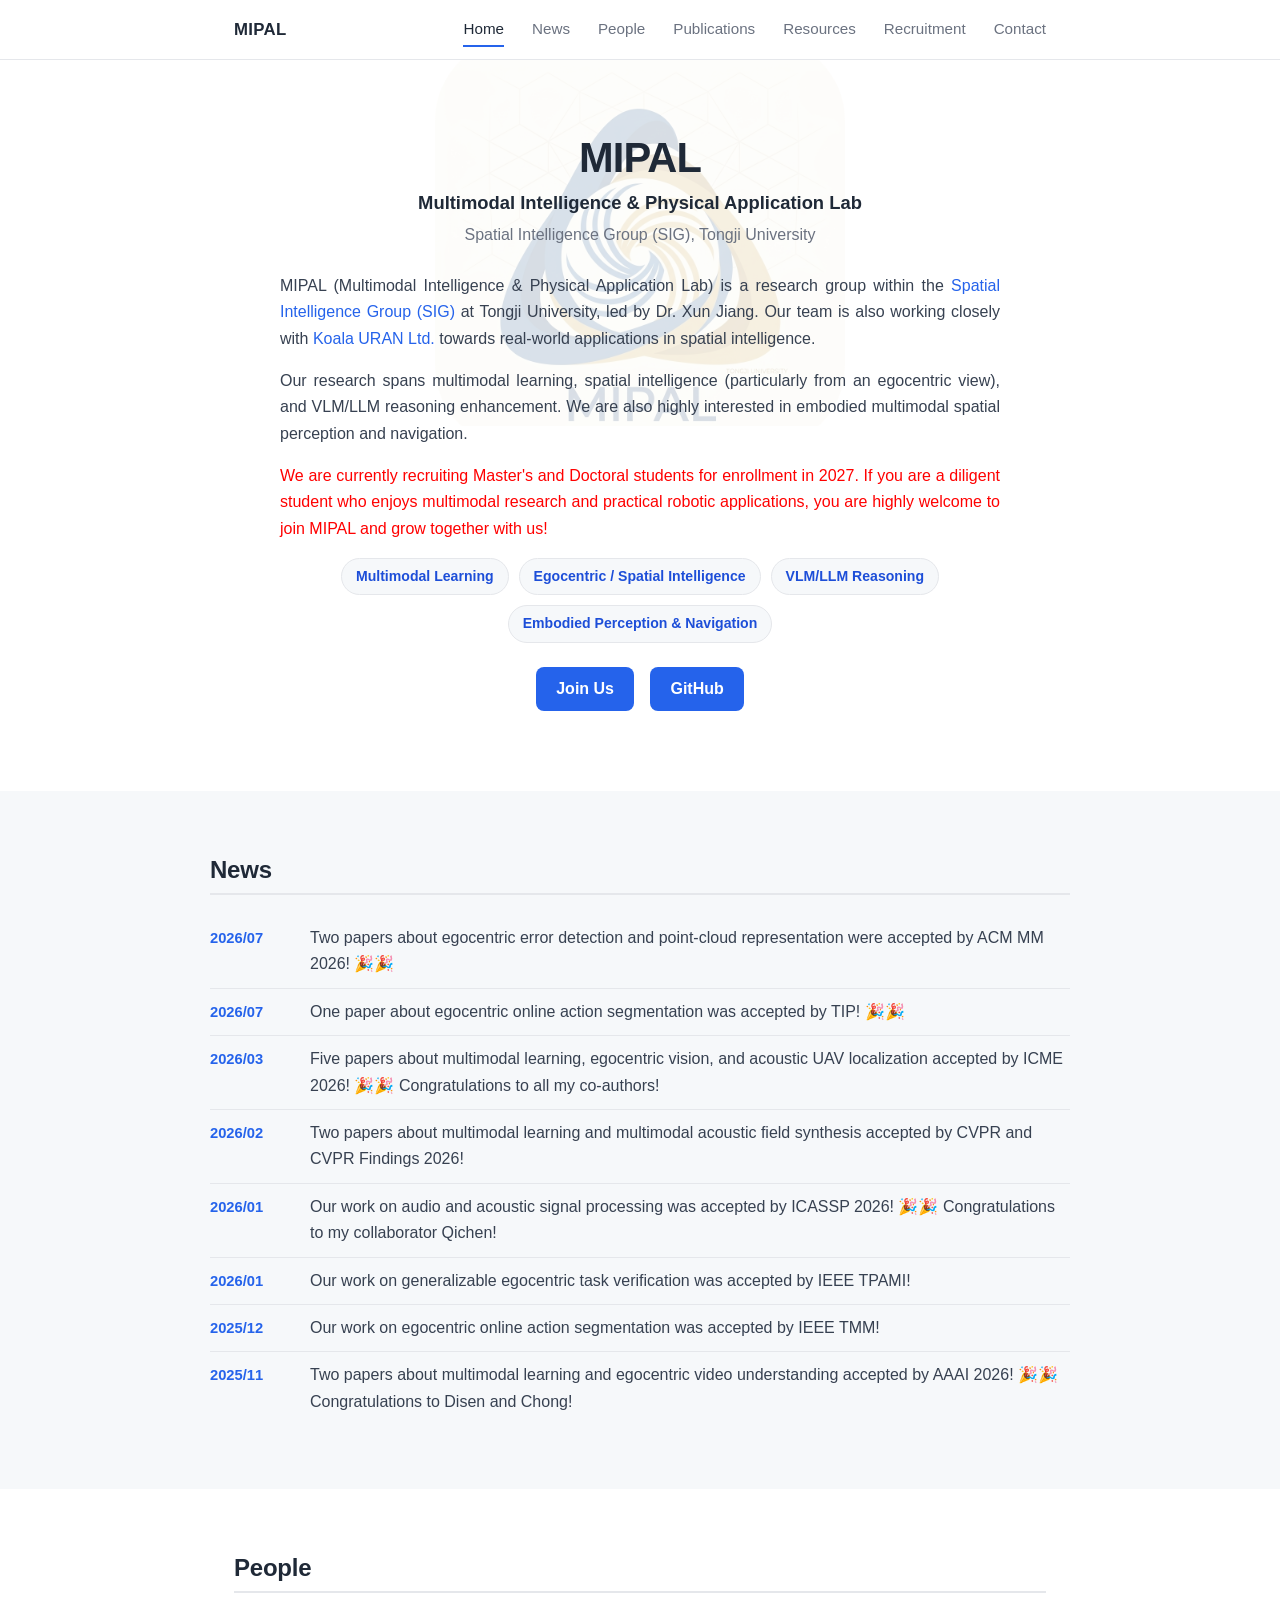
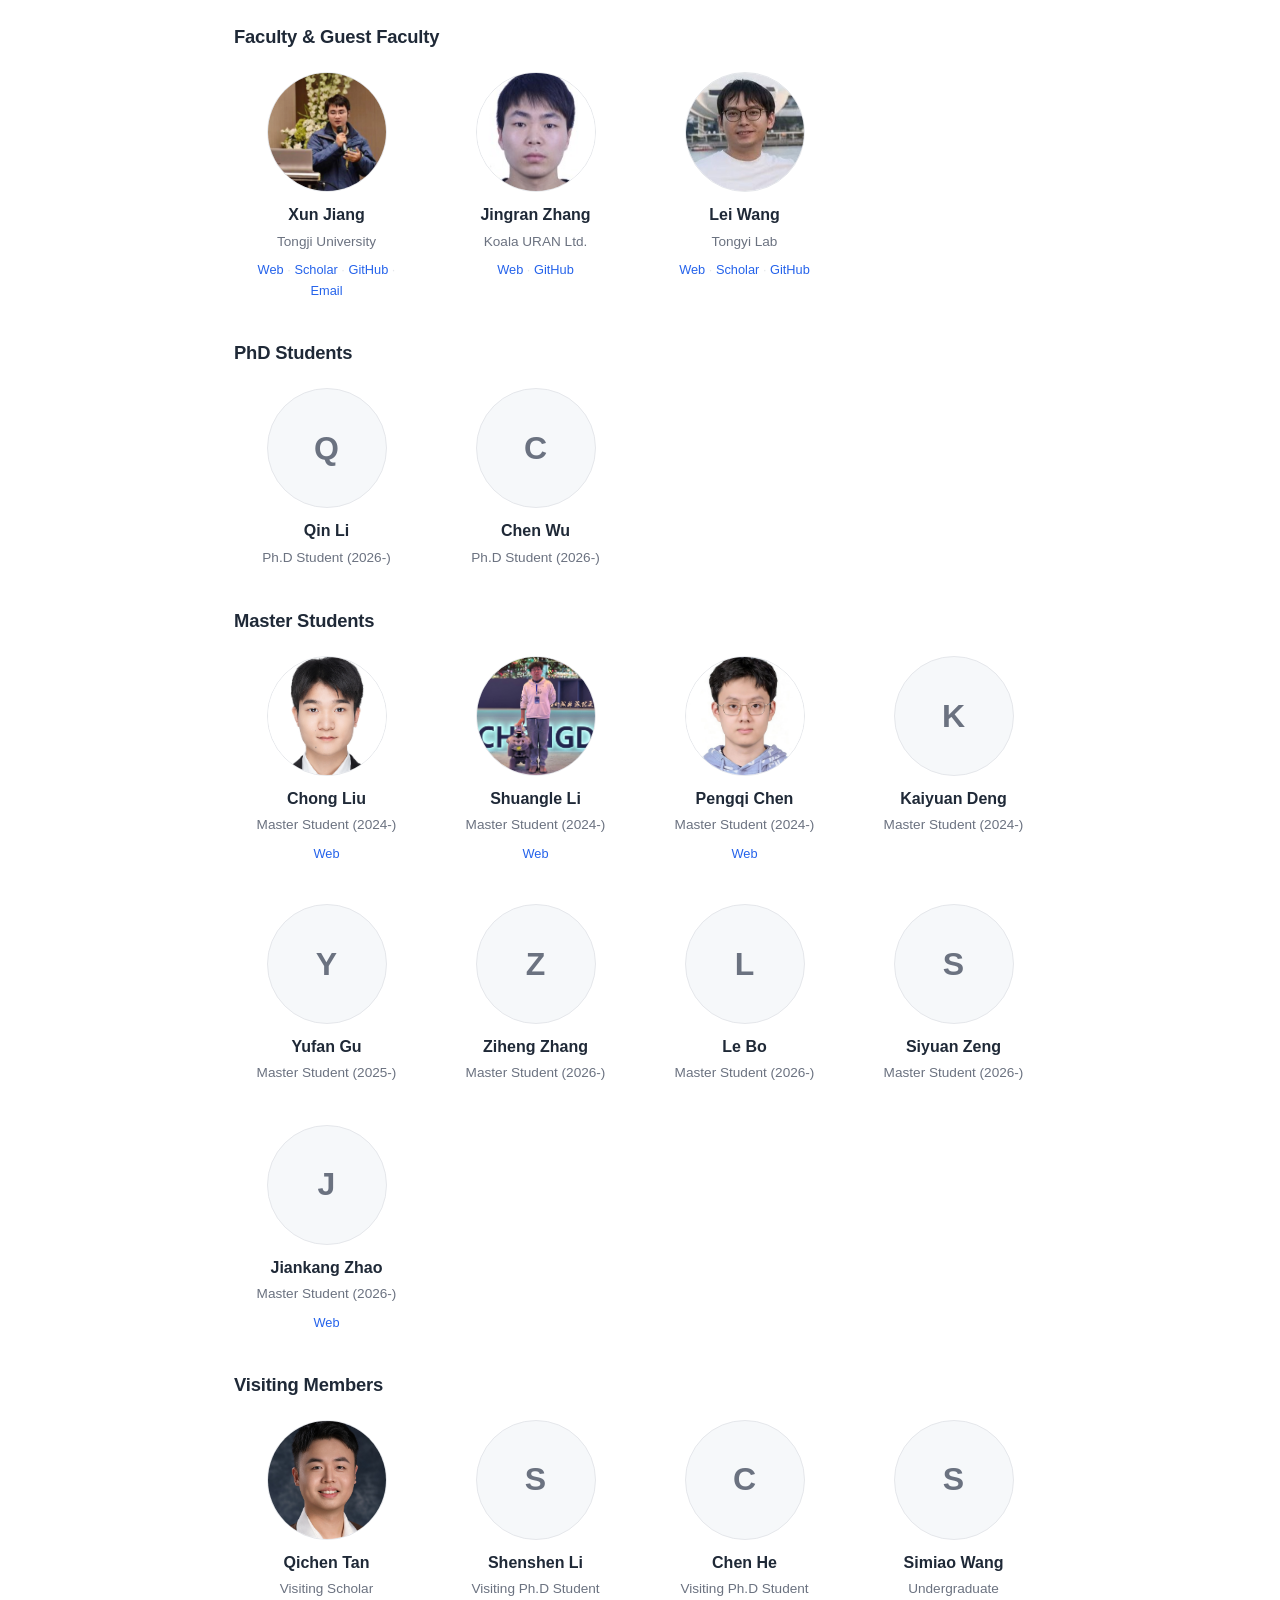
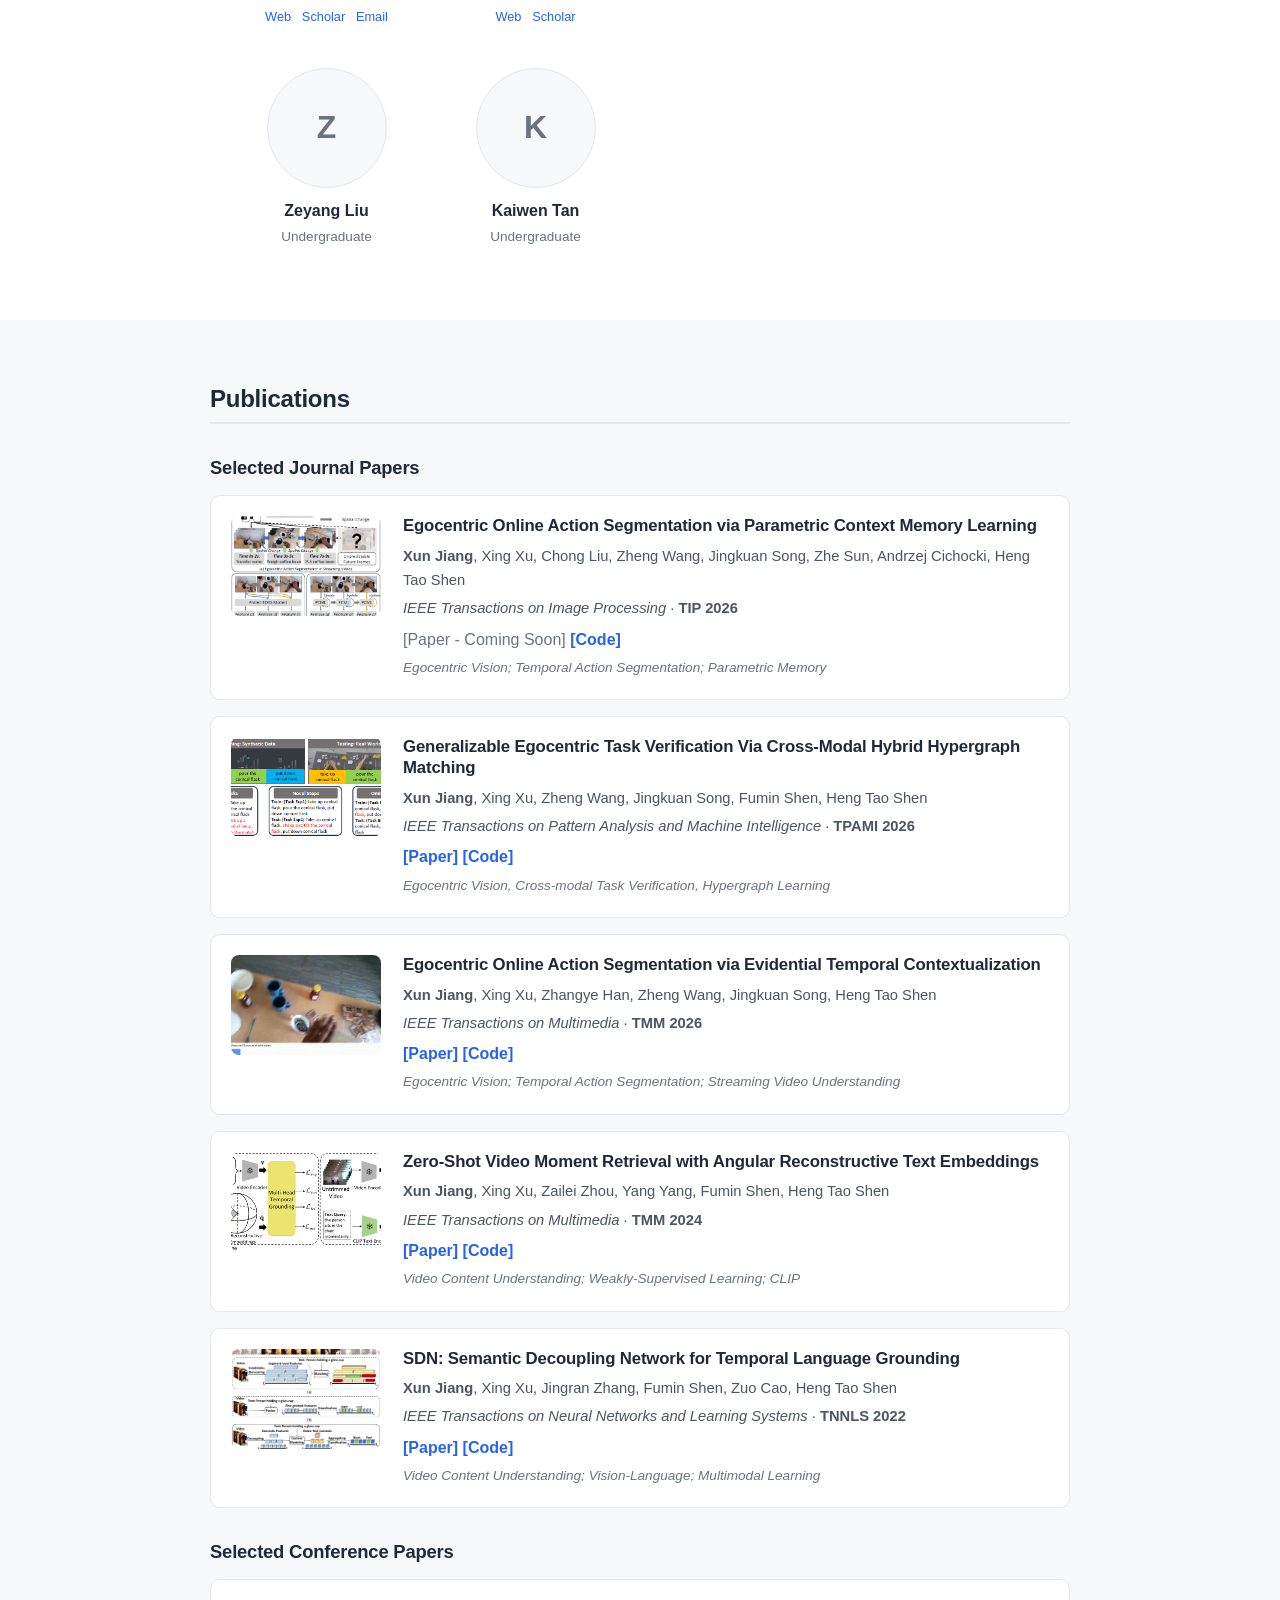
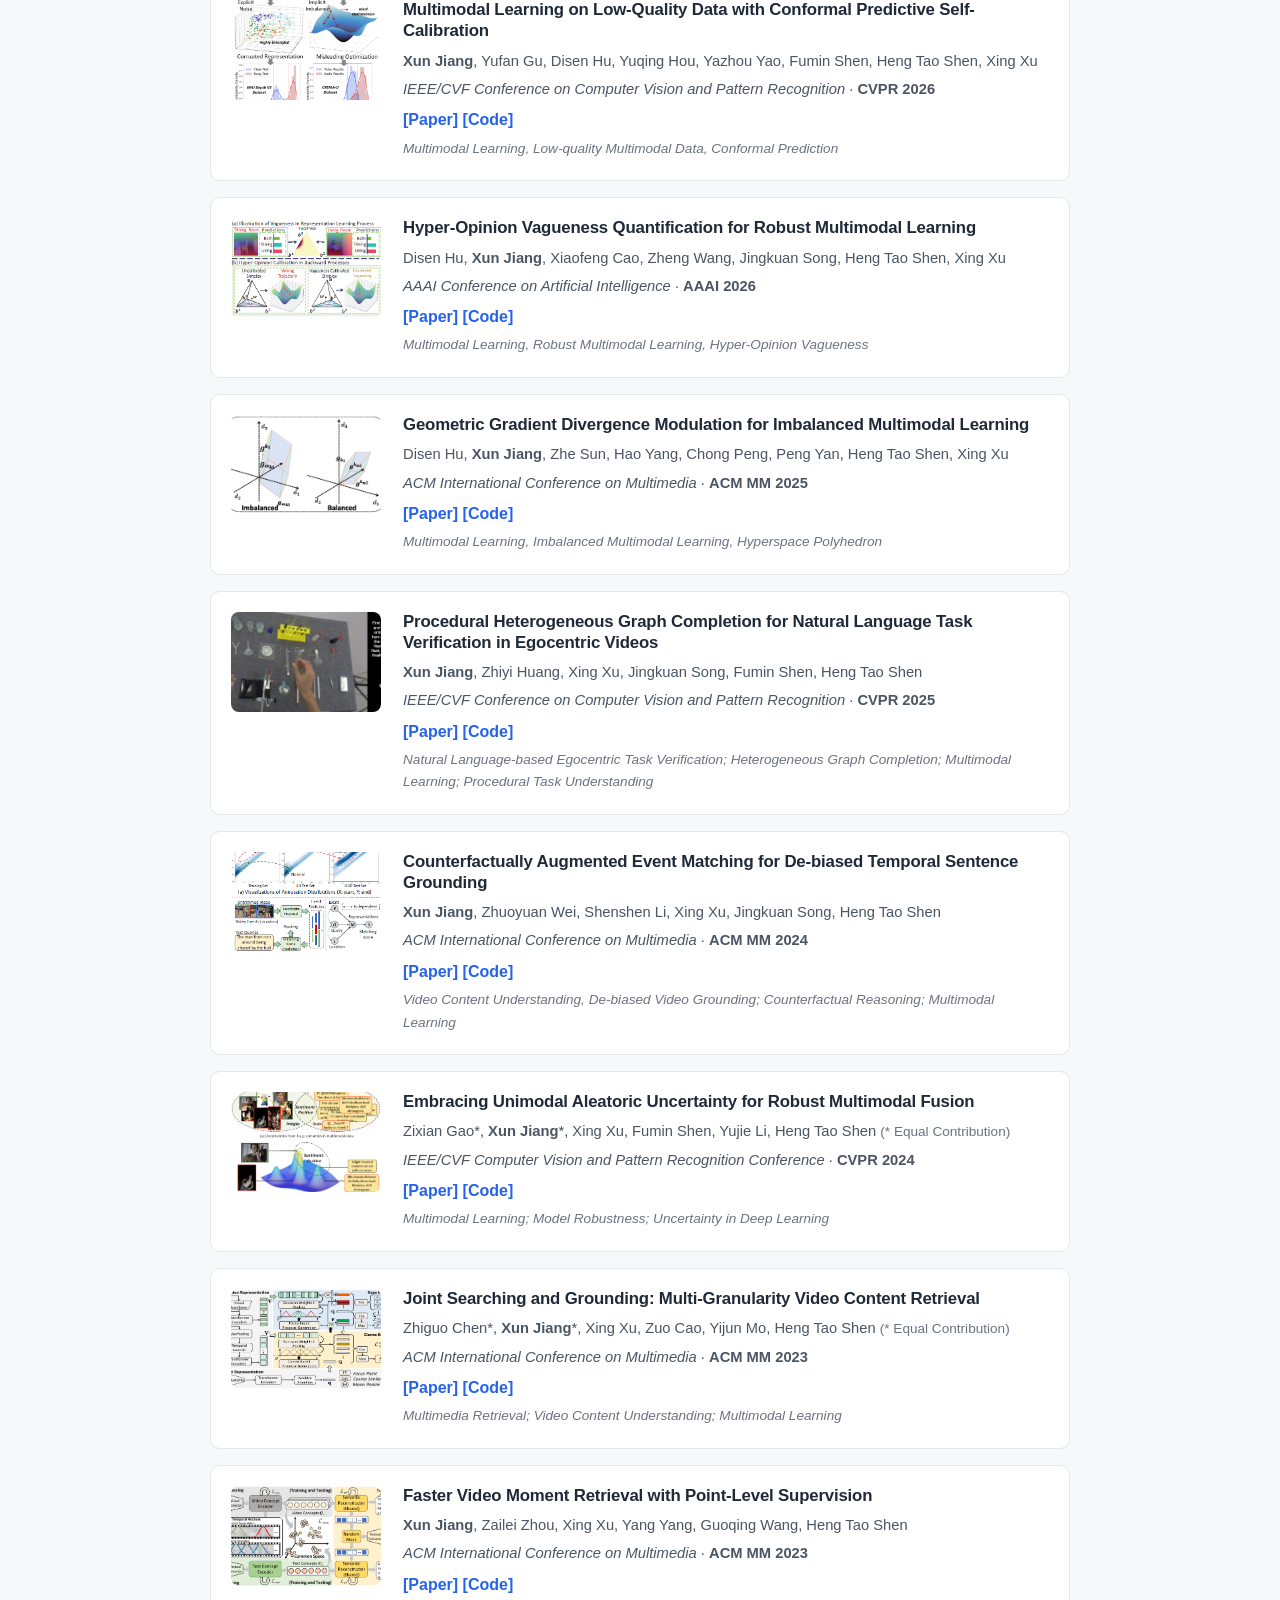
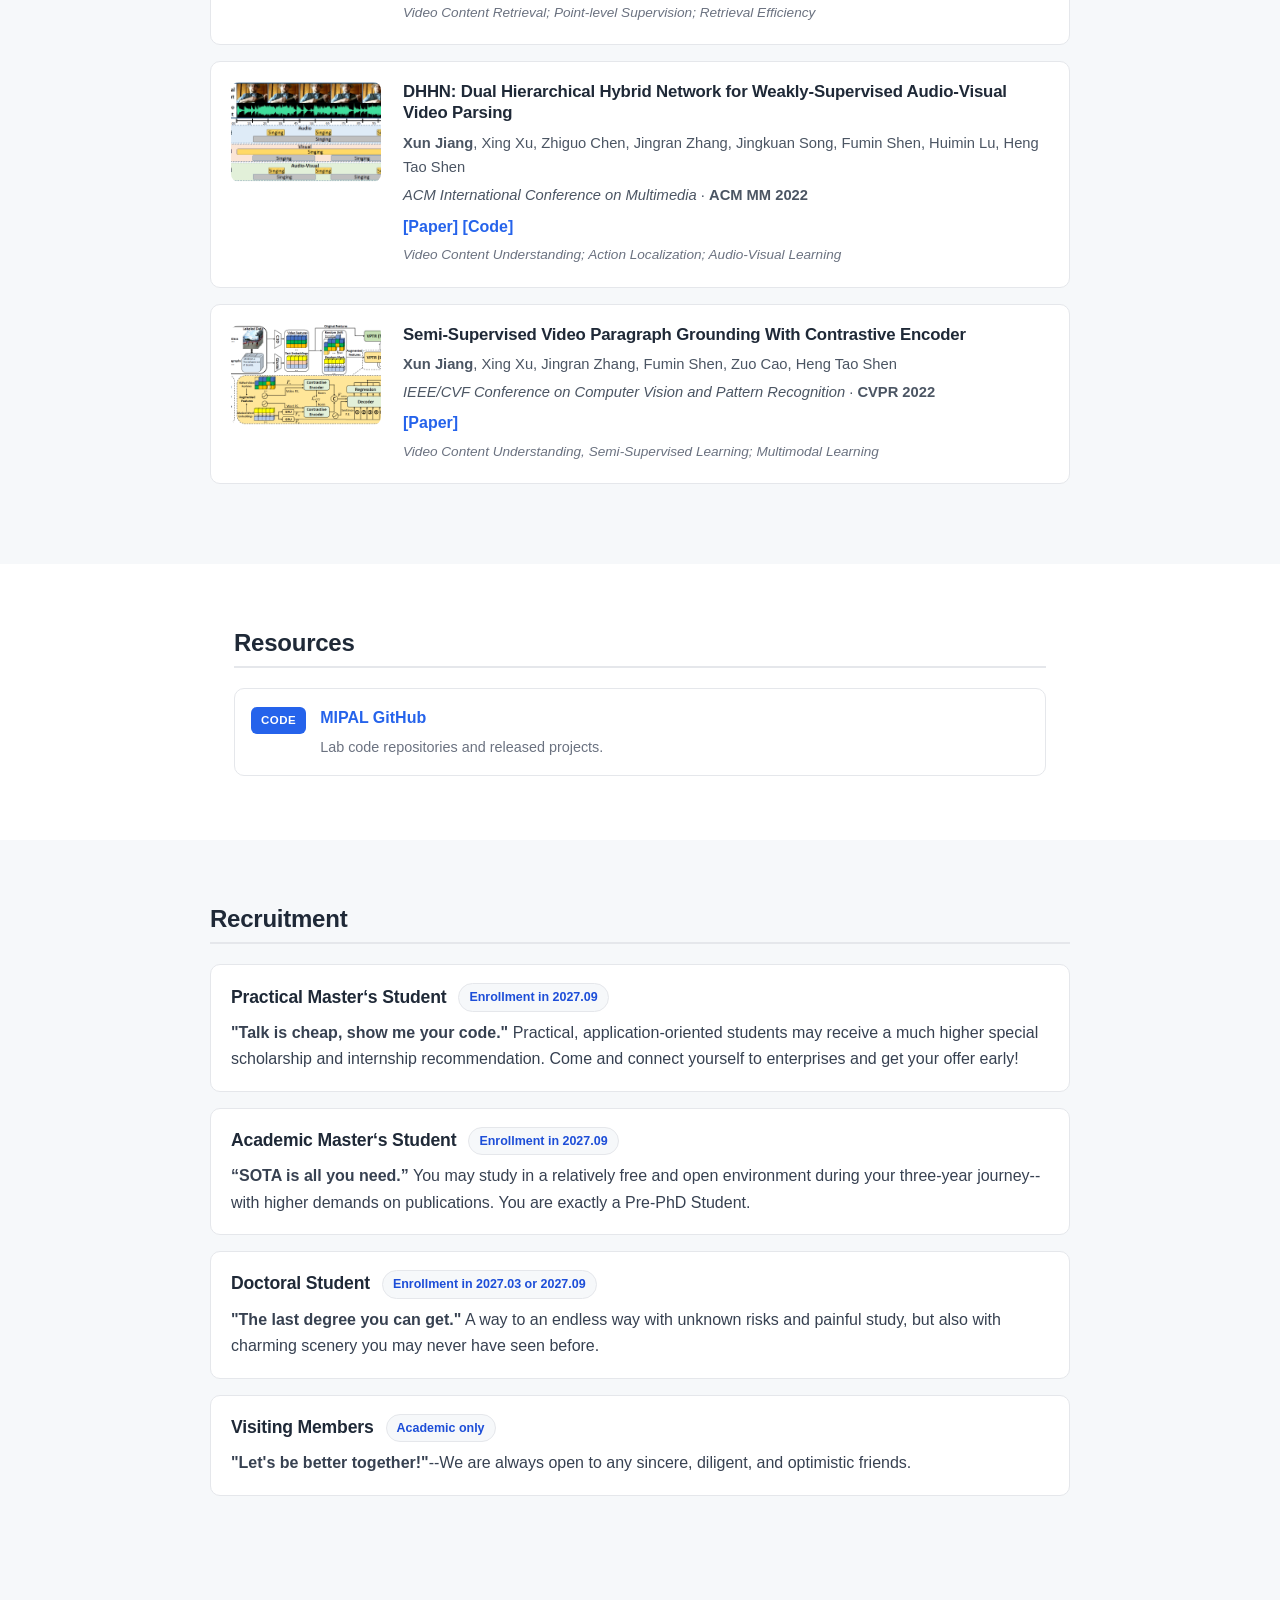
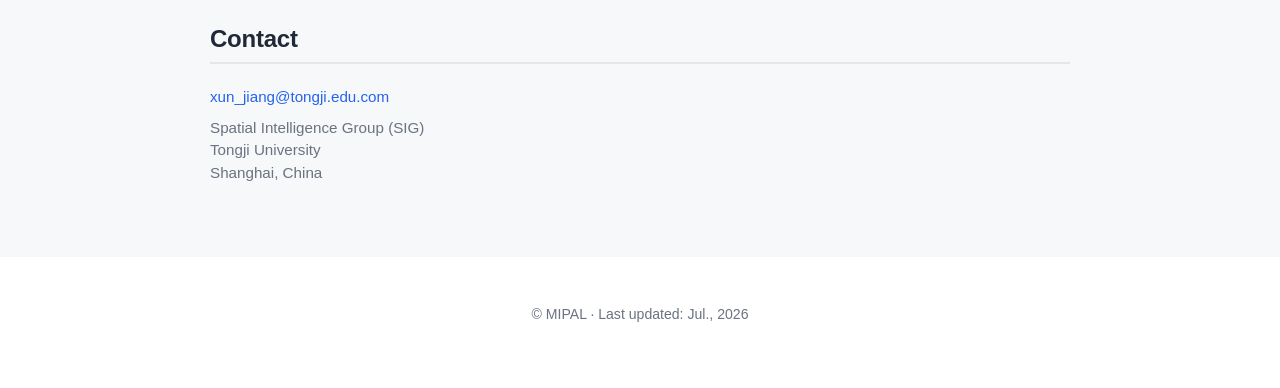
==== index.html @ e8eeded2 "chore: update site (2026-07-19)" ====
<!DOCTYPE html>
<html lang="en">
<head>
  <meta charset="UTF-8">
  <meta name="viewport" content="width=device-width, initial-scale=1">
  <title>MIPAL--Multimodal Intelligence &amp; Physical Application Lab</title>
  <meta name="description" content="MIPAL is a research lab at Tongji University&#39;s Spatial Intelligence Group, focused on multimodal learning, spatial intelligence, and embodied perception.">
  <meta name="keywords" content="MIPAL, Multimodal Intelligence, Spatial Intelligence, Tongji University, Egocentric Vision, VLM, LLM, Embodied Perception">
  <meta property="og:title" content="MIPAL">
  <meta property="og:description" content="MIPAL is a research lab at Tongji University&#39;s Spatial Intelligence Group, focused on multimodal learning, spatial intelligence, and embodied perception.">
  <meta property="og:type" content="website">
  
  <link rel="icon" type="image/png" href="images/fdj8t-hzjcv-001-hied2.png">
  <link rel="stylesheet" href="style.css">
</head>
<body>
  <header class="topnav" id="topnav">
    <div class="nav-inner">
      <a class="brand" href="#home">MIPAL</a>
      <nav class="nav-links" id="nav-links">
        <a href="#home">Home</a>
        <a href="#news">News</a>
        <a href="#people">People</a>
        <a href="#publications">Publications</a>
        <a href="#resources">Resources</a>
        <a href="#recruitment">Recruitment</a>
        <a href="#contact">Contact</a>
      </nav>
      <button class="nav-toggle" id="nav-toggle" aria-label="Toggle menu">☰</button>
    </div>
  </header>

  <main>
    <section id="home" class="section hero">
      <div class="hero-logo shape-rounded" style="left:50%;top:25%;transform:translate(-50%,-50%);width:410px;height:410px;opacity:0.17" aria-hidden="true"><img src="images/MIPAL.png" alt=""></div>
      <div class="hero-content">
      
      <h1>MIPAL</h1>
      <p class="lab-fullname">Multimodal Intelligence &amp; Physical Application Lab</p>
      <p class="lab-affil">Spatial Intelligence Group (SIG), Tongji University</p>
        <p class="intro">MIPAL (Multimodal Intelligence &amp; Physical Application Lab) is a research group within the <a href="https://sig.tongji.edu.cn/">Spatial Intelligence Group (SIG)</a> at Tongji University, led by Dr. Xun Jiang. Our team is also working closely with <a href="https://www.kaolayouran.cn/">Koala URAN Ltd.</a> towards real-world applications in spatial intelligence. </p>
        <p class="intro">Our research spans multimodal learning, spatial intelligence (particularly from an egocentric view), and VLM/LLM reasoning enhancement. We are also highly interested in embodied multimodal spatial perception and navigation.</p>
        <p class="intro"><span style="color: red;">We are currently recruiting Master's and Doctoral students for enrollment in 2027. If you are a diligent student who enjoys multimodal research and practical robotic applications, you are highly welcome to join MIPAL and grow together with us! </span></p>
        <ul class="highlights"><li>Multimodal Learning</li><li>Egocentric / Spatial Intelligence</li><li>VLM/LLM Reasoning</li><li>Embodied Perception &amp; Navigation</li></ul>
      <p class="cta-row"><a class="cta" href="mailto:xun_jiang@tongji.edu.cn" target="_blank" rel="noopener">Join Us</a> <a class="cta" href="https://github.com/SIG-MIPAL" target="_blank" rel="noopener">GitHub</a></p>
      </div>
    </section>

    <section id="news" class="section alt">
      <h2>News</h2>
      <ul class="news-list">
        <li><span class="date">2026/07</span><span class="item-text">Two papers about egocentric error detection and point-cloud representation were accepted by ACM MM 2026! 🎉🎉 </span></li>
        <li><span class="date">2026/07</span><span class="item-text">One paper about egocentric online action segmentation was accepted by TIP! 🎉🎉 </span></li>
        <li><span class="date">2026/03</span><span class="item-text">Five papers about multimodal learning, egocentric vision, and acoustic UAV localization accepted by ICME 2026! 🎉🎉 Congratulations to all my co-authors!</span></li>
        <li><span class="date">2026/02</span><span class="item-text">Two papers about multimodal learning and multimodal acoustic field synthesis accepted by CVPR and CVPR Findings 2026!</span></li>
        <li><span class="date">2026/01</span><span class="item-text">Our work on audio and acoustic signal processing was accepted by ICASSP 2026! 🎉🎉 Congratulations to my collaborator Qichen!</span></li>
        <li><span class="date">2026/01</span><span class="item-text">Our work on generalizable egocentric task verification was accepted by IEEE TPAMI!</span></li>
        <li><span class="date">2025/12</span><span class="item-text">Our work on egocentric online action segmentation was accepted by IEEE TMM!</span></li>
        <li><span class="date">2025/11</span><span class="item-text">Two papers about multimodal learning and egocentric video understanding accepted by AAAI 2026! 🎉🎉 Congratulations to Disen and Chong!</span></li>
      </ul>
    </section>
    <section id="people" class="section">
      <h2>People</h2>
        <h3 class="people-subhead">Faculty &amp; Guest Faculty</h3>
      <div class="people-grid">
        <div class="person">
          <img class="person-photo" src="images/xun_jiang.png" alt="Xun Jiang" loading="lazy" onerror="this.classList.add('no-img')">
          <div class="person-name">Xun Jiang</div>
          <div class="person-role">Tongji University</div>
          
          <div class="person-links"><a href="people/xun-jiang/index.html" target="_blank" rel="noopener" title="Homepage">Web</a> <span class="sep">·</span> <a href="https://scholar.google.com/citations?user=oAjQIUEAAAAJ" target="_blank" rel="noopener" title="Google Scholar">Scholar</a> <span class="sep">·</span> <a href="https://github.com/XunCHN/" target="_blank" rel="noopener" title="GitHub">GitHub</a> <span class="sep">·</span> <a href="mailto:xun_jiang@tongji.edu.cn" title="Email">Email</a></div>
        </div>
        <div class="person">
          <img class="person-photo" src="images/jrzhang-2.jpg" alt="Jingran Zhang" loading="lazy" onerror="this.classList.add('no-img')">
          <div class="person-name">Jingran Zhang</div>
          <div class="person-role">Koala URAN Ltd. </div>
          
          <div class="person-links"><a href="https://zhang-jr.github.io/" target="_blank" rel="noopener" title="Homepage">Web</a> <span class="sep">·</span> <a href="https://github.com/zhang-jr" target="_blank" rel="noopener" title="GitHub">GitHub</a></div>
        </div>
        <div class="person">
          <img class="person-photo" src="images/people-lei-wang.jpg" alt="Lei Wang" loading="lazy" onerror="this.classList.add('no-img')">
          <div class="person-name">Lei Wang</div>
          <div class="person-role">Tongyi Lab</div>
          
          <div class="person-links"><a href="https://demoleiwang.github.io/HomePage" target="_blank" rel="noopener" title="Homepage">Web</a> <span class="sep">·</span> <a href="https://scholar.google.com/citations?user=VidA02oAAAAJ&amp;hl=zh-CN" target="_blank" rel="noopener" title="Google Scholar">Scholar</a> <span class="sep">·</span> <a href="https://github.com/demoleiwang" target="_blank" rel="noopener" title="GitHub">GitHub</a></div>
        </div>
      </div>
        <h3 class="people-subhead">PhD Students</h3>
      <div class="people-grid">
        <div class="person">
          <div class="person-photo no-img">Q</div>
          <div class="person-name">Qin Li</div>
          <div class="person-role">Ph.D Student (2026-)</div>
          
          
        </div>
        <div class="person">
          <div class="person-photo no-img">C</div>
          <div class="person-name">Chen Wu</div>
          <div class="person-role">Ph.D Student (2026-)</div>
          
          
        </div>
      </div>
        <h3 class="people-subhead">Master Students</h3>
      <div class="people-grid">
        <div class="person">
          <img class="person-photo" src="images/people-chong-liu.jpg" alt="Chong Liu" loading="lazy" onerror="this.classList.add('no-img')">
          <div class="person-name">Chong Liu</div>
          <div class="person-role">Master Student (2024-)</div>
          
          <div class="person-links"><a href="people/chong-liu/index.html" target="_blank" rel="noopener" title="Homepage">Web</a></div>
        </div>
        <div class="person">
          <img class="person-photo" src="images/people-shuangle-li.jpg" alt="Shuangle Li" loading="lazy" onerror="this.classList.add('no-img')">
          <div class="person-name">Shuangle Li</div>
          <div class="person-role">Master Student (2024-)</div>
          
          <div class="person-links"><a href="https://setsaile.github.io" target="_blank" rel="noopener" title="Homepage">Web</a></div>
        </div>
        <div class="person">
          <img class="person-photo" src="images/people-pengqi-chen-2.jpg" alt="Pengqi Chen" loading="lazy" onerror="this.classList.add('no-img')">
          <div class="person-name">Pengqi Chen</div>
          <div class="person-role">Master Student (2024-)</div>
          
          <div class="person-links"><a href="people/pengqi-chen/index.html" target="_blank" rel="noopener" title="Homepage">Web</a></div>
        </div>
        <div class="person">
          <div class="person-photo no-img">K</div>
          <div class="person-name">Kaiyuan Deng</div>
          <div class="person-role">Master Student (2024-)</div>
          
          
        </div>
        <div class="person">
          <div class="person-photo no-img">Y</div>
          <div class="person-name">Yufan Gu</div>
          <div class="person-role">Master Student (2025-)</div>
          
          
        </div>
        <div class="person">
          <div class="person-photo no-img">Z</div>
          <div class="person-name">Ziheng Zhang</div>
          <div class="person-role">Master Student (2026-)</div>
          
          
        </div>
        <div class="person">
          <div class="person-photo no-img">L</div>
          <div class="person-name">Le Bo</div>
          <div class="person-role">Master Student (2026-)</div>
          
          
        </div>
        <div class="person">
          <div class="person-photo no-img">S</div>
          <div class="person-name">Siyuan Zeng</div>
          <div class="person-role">Master Student (2026-)</div>
          
          
        </div>
        <div class="person">
          <div class="person-photo no-img">J</div>
          <div class="person-name">Jiankang Zhao</div>
          <div class="person-role">Master Student (2026-)</div>
          
          <div class="person-links"><a href="people/jiankang-zhao/index.html" target="_blank" rel="noopener" title="Homepage">Web</a></div>
        </div>
      </div>
        <h3 class="people-subhead">Visiting Members</h3>
      <div class="people-grid">
        <div class="person">
          <img class="person-photo" src="images/people-qichen-tan-2.jpg" alt="Qichen Tan" loading="lazy" onerror="this.classList.add('no-img')">
          <div class="person-name">Qichen Tan</div>
          <div class="person-role">Visiting Scholar</div>
          
          <div class="person-links"><a href="https://tylertam98.github.io/" target="_blank" rel="noopener" title="Homepage">Web</a> <span class="sep">·</span> <a href="https://scholar.google.com/citations?user=Doo7G5UAAAAJ&amp;hl=zh-CN" target="_blank" rel="noopener" title="Google Scholar">Scholar</a> <span class="sep">·</span> <a href="mailto:qctan@suda.edu.cn" title="Email">Email</a></div>
        </div>
        <div class="person">
          <div class="person-photo no-img">S</div>
          <div class="person-name">Shenshen Li</div>
          <div class="person-role">Visiting Ph.D Student</div>
          
          <div class="person-links"><a href="https://scholar.google.com/citations?user=fl0A9-gAAAAJ&amp;hl=zh-CN" target="_blank" rel="noopener" title="Homepage">Web</a> <span class="sep">·</span> <a href="https://scholar.google.com/citations?user=fl0A9-gAAAAJ&amp;hl=zh-CN" target="_blank" rel="noopener" title="Google Scholar">Scholar</a></div>
        </div>
        <div class="person">
          <div class="person-photo no-img">C</div>
          <div class="person-name">Chen He</div>
          <div class="person-role">Visiting Ph.D Student</div>
          
          
        </div>
        <div class="person">
          <div class="person-photo no-img">S</div>
          <div class="person-name">Simiao Wang</div>
          <div class="person-role">Undergraduate</div>
          
          
        </div>
        <div class="person">
          <div class="person-photo no-img">Z</div>
          <div class="person-name">Zeyang Liu</div>
          <div class="person-role">Undergraduate</div>
          
          
        </div>
        <div class="person">
          <div class="person-photo no-img">K</div>
          <div class="person-name">Kaiwen Tan</div>
          <div class="person-role">Undergraduate</div>
          
          
        </div>
      </div>
    </section>
    <section id="publications" class="section alt">
      <h2>Publications</h2>
        <h3 class="pub-subhead">Selected Journal Papers</h3>
      <article class="pub">
        <div class="pub-thumb" data-preview="images/e7171301-644a-42a9-850e-d2dc947b45ff.png">
          <img src="images/e7171301-644a-42a9-850e-d2dc947b45ff.png" alt="Egocentric Online Action Segmentation via Parametric Context Memory Learning" loading="lazy" onerror="this.parentElement.classList.add('no-img')">
        </div>
        <div class="pub-body">
          <h3 class="pub-title">Egocentric Online Action Segmentation via Parametric Context Memory Learning</h3>
          <p class="pub-authors"><strong>Xun Jiang</strong>, Xing Xu, Chong Liu, Zheng Wang, Jingkuan Song, Zhe Sun, Andrzej Cichocki, Heng Tao Shen</p>
          <p class="pub-venue"><em>IEEE Transactions on Image Processing</em> · <strong>TIP 2026</strong></p>
          <p class="pub-links"><span class="soon">[Paper - Coming Soon]</span> <a href="https://github.com/XunCHN/PCML" target="_blank" rel="noopener">[Code]</a></p>
          <p class="pub-keywords"><em>Egocentric Vision; Temporal Action Segmentation; Parametric Memory</em></p>
        </div>
      </article>
      <article class="pub">
        <div class="pub-thumb" data-preview="images/getv.png">
          <img src="images/getv_thumb.png" alt="Generalizable Egocentric Task Verification Via Cross-Modal Hybrid Hypergraph Matching" loading="lazy" onerror="this.parentElement.classList.add('no-img')">
        </div>
        <div class="pub-body">
          <h3 class="pub-title">Generalizable Egocentric Task Verification Via Cross-Modal Hybrid Hypergraph Matching</h3>
          <p class="pub-authors"><strong>Xun Jiang</strong>, Xing Xu, Zheng Wang, Jingkuan Song, Fumin Shen, Heng Tao Shen</p>
          <p class="pub-venue"><em>IEEE Transactions on Pattern Analysis and Machine Intelligence</em> · <strong>TPAMI 2026</strong></p>
          <p class="pub-links"><a href="https://ieeexplore.ieee.org/document/11358795" target="_blank" rel="noopener">[Paper]</a> <a href="https://xunchn.github.io/EgoCross/" target="_blank" rel="noopener">[Code]</a></p>
          <p class="pub-keywords"><em>Egocentric Vision, Cross-modal Task Verification, Hypergraph Learning</em></p>
        </div>
      </article>
      <article class="pub">
        <div class="pub-thumb" data-preview="images/419c95d5-5a42-4abb-86a5-8eb6c949b8f9.png">
          <img src="images/tea.gif" alt="Egocentric Online Action Segmentation via Evidential Temporal Contextualization" loading="lazy" onerror="this.parentElement.classList.add('no-img')">
        </div>
        <div class="pub-body">
          <h3 class="pub-title">Egocentric Online Action Segmentation via Evidential Temporal Contextualization</h3>
          <p class="pub-authors"><strong>Xun Jiang</strong>, Xing Xu, Zhangye Han, Zheng Wang, Jingkuan Song, Heng Tao Shen</p>
          <p class="pub-venue"><em>IEEE Transactions on Multimedia</em> · <strong>TMM 2026</strong></p>
          <p class="pub-links"><a href="https://ieeexplore.ieee.org/document/11489507/" target="_blank" rel="noopener">[Paper]</a> <a href="https://github.com/XunCHN/ETC" target="_blank" rel="noopener">[Code]</a></p>
          <p class="pub-keywords"><em>Egocentric Vision; Temporal Action Segmentation; Streaming Video Understanding</em></p>
        </div>
      </article>
      <article class="pub">
        <div class="pub-thumb" data-preview="images/art.png">
          <img src="images/art.png" alt="Zero-Shot Video Moment Retrieval with Angular Reconstructive Text Embeddings" loading="lazy" onerror="this.parentElement.classList.add('no-img')">
        </div>
        <div class="pub-body">
          <h3 class="pub-title">Zero-Shot Video Moment Retrieval with Angular Reconstructive Text Embeddings</h3>
          <p class="pub-authors"><strong>Xun Jiang</strong>, Xing Xu, Zailei Zhou, Yang Yang, Fumin Shen, Heng Tao Shen</p>
          <p class="pub-venue"><em>IEEE Transactions on Multimedia</em> · <strong>TMM 2024</strong></p>
          <p class="pub-links"><a href="https://ieeexplore.ieee.org/abstract/document/10605104" target="_blank" rel="noopener">[Paper]</a> <a href="https://github.com/CFM-MSG/Code_ART" target="_blank" rel="noopener">[Code]</a></p>
          <p class="pub-keywords"><em>Video Content Understanding; Weakly-Supervised Learning; CLIP</em></p>
        </div>
      </article>
      <article class="pub">
        <div class="pub-thumb" data-preview="images/sdn.png">
          <img src="images/sdn.png" alt="SDN: Semantic Decoupling Network for Temporal Language Grounding" loading="lazy" onerror="this.parentElement.classList.add('no-img')">
        </div>
        <div class="pub-body">
          <h3 class="pub-title">SDN: Semantic Decoupling Network for Temporal Language Grounding</h3>
          <p class="pub-authors"><strong>Xun Jiang</strong>, Xing Xu, Jingran Zhang, Fumin Shen, Zuo Cao, Heng Tao Shen</p>
          <p class="pub-venue"><em>IEEE Transactions on Neural Networks and Learning Systems</em> · <strong>TNNLS 2022</strong></p>
          <p class="pub-links"><a href="https://ieeexplore.ieee.org/abstract/document/9925990" target="_blank" rel="noopener">[Paper]</a> <a href="https://github.com/CFM-MSG/Code_SDN" target="_blank" rel="noopener">[Code]</a></p>
          <p class="pub-keywords"><em>Video Content Understanding; Vision-Language; Multimodal Learning</em></p>
        </div>
      </article>
        <h3 class="pub-subhead">Selected Conference Papers</h3>
      <article class="pub">
        <div class="pub-thumb" data-preview="images/cpsc.png">
          <img src="images/cpsc_thumb.png" alt="Multimodal Learning on Low-Quality Data with Conformal Predictive Self-Calibration" loading="lazy" onerror="this.parentElement.classList.add('no-img')">
        </div>
        <div class="pub-body">
          <h3 class="pub-title">Multimodal Learning on Low-Quality Data with Conformal Predictive Self-Calibration</h3>
          <p class="pub-authors"><strong>Xun Jiang</strong>, Yufan Gu, Disen Hu, Yuqing Hou, Yazhou Yao, Fumin Shen, Heng Tao Shen, Xing Xu</p>
          <p class="pub-venue"><em>IEEE/CVF Conference on Computer Vision and Pattern Recognition</em> · <strong>CVPR 2026</strong></p>
          <p class="pub-links"><a href="https://openaccess.thecvf.com/content/CVPR2026/html/Jiang_Multimodal_Learning_on_Low-Quality_Data_with_Conformal_Predictive_Self-Calibration_CVPR_2026_paper.html" target="_blank" rel="noopener">[Paper]</a> <a href="https://github.com/XunCHN/CPSC" target="_blank" rel="noopener">[Code]</a></p>
          <p class="pub-keywords"><em>Multimodal Learning, Low-quality Multimodal Data, Conformal Prediction</em></p>
        </div>
      </article>
      <article class="pub">
        <div class="pub-thumb" data-preview="images/hovq.png">
          <img src="images/hovq_thumb.png" alt="Hyper-Opinion Vagueness Quantification for Robust Multimodal Learning" loading="lazy" onerror="this.parentElement.classList.add('no-img')">
        </div>
        <div class="pub-body">
          <h3 class="pub-title">Hyper-Opinion Vagueness Quantification for Robust Multimodal Learning</h3>
          <p class="pub-authors">Disen Hu, <strong>Xun Jiang</strong>, Xiaofeng Cao, Zheng Wang, Jingkuan Song, Heng Tao Shen, Xing Xu</p>
          <p class="pub-venue"><em>AAAI Conference on Artificial Intelligence</em> · <strong>AAAI 2026</strong></p>
          <p class="pub-links"><a href="https://dl.acm.org/doi/abs/10.1145/3746027.3755139" target="_blank" rel="noopener">[Paper]</a> <a href="https://github.com/ConstantineWayne/HOVQ" target="_blank" rel="noopener">[Code]</a></p>
          <p class="pub-keywords"><em>Multimodal Learning, Robust Multimodal Learning, Hyper-Opinion Vagueness</em></p>
        </div>
      </article>
      <article class="pub">
        <div class="pub-thumb" data-preview="images/ggdm.png">
          <img src="images/ggdm_thumb.png" alt="Geometric Gradient Divergence Modulation for Imbalanced Multimodal Learning" loading="lazy" onerror="this.parentElement.classList.add('no-img')">
        </div>
        <div class="pub-body">
          <h3 class="pub-title">Geometric Gradient Divergence Modulation for Imbalanced Multimodal Learning</h3>
          <p class="pub-authors">Disen Hu, <strong>Xun Jiang</strong>, Zhe Sun, Hao Yang, Chong Peng, Peng Yan, Heng Tao Shen, Xing Xu</p>
          <p class="pub-venue"><em>ACM International Conference on Multimedia</em> · <strong>ACM MM 2025</strong></p>
          <p class="pub-links"><a href="https://dl.acm.org/doi/abs/10.1145/3746027.3755139" target="_blank" rel="noopener">[Paper]</a> <a href="https://github.com/ConstantineWayne/GGDM" target="_blank" rel="noopener">[Code]</a></p>
          <p class="pub-keywords"><em>Multimodal Learning, Imbalanced Multimodal Learning, Hyperspace Polyhedron</em></p>
        </div>
      </article>
      <article class="pub">
        <div class="pub-thumb" data-preview="images/phgc_2.png">
          <img src="images/CSV-NL-Correct.gif" alt="Procedural Heterogeneous Graph Completion for Natural Language Task Verification in Egocentric Videos" loading="lazy" onerror="this.parentElement.classList.add('no-img')">
        </div>
        <div class="pub-body">
          <h3 class="pub-title">Procedural Heterogeneous Graph Completion for Natural Language Task Verification in Egocentric Videos</h3>
          <p class="pub-authors"><strong>Xun Jiang</strong>, Zhiyi Huang, Xing Xu, Jingkuan Song, Fumin Shen, Heng Tao Shen</p>
          <p class="pub-venue"><em>IEEE/CVF Conference on Computer Vision and Pattern Recognition</em> · <strong>CVPR 2025</strong></p>
          <p class="pub-links"><a href="https://openaccess.thecvf.com/content/CVPR2025/html/Jiang_PHGC_Procedural_Heterogeneous_Graph_Completion_for_Natural_Language_Task_Verification_CVPR_2025_paper.html" target="_blank" rel="noopener">[Paper]</a> <a href="https://github.com/XunCHN/PHGC" target="_blank" rel="noopener">[Code]</a></p>
          <p class="pub-keywords"><em>Natural Language-based Egocentric Task Verification; Heterogeneous Graph Completion; Multimodal Learning; Procedural Task Understanding</em></p>
        </div>
      </article>
      <article class="pub">
        <div class="pub-thumb" data-preview="images/caem.jpg">
          <img src="images/caem_thumb.png" alt="Counterfactually Augmented Event Matching for De-biased Temporal Sentence Grounding" loading="lazy" onerror="this.parentElement.classList.add('no-img')">
        </div>
        <div class="pub-body">
          <h3 class="pub-title">Counterfactually Augmented Event Matching for De-biased Temporal Sentence Grounding</h3>
          <p class="pub-authors"><strong>Xun Jiang</strong>, Zhuoyuan Wei, Shenshen Li, Xing Xu, Jingkuan Song, Heng Tao Shen</p>
          <p class="pub-venue"><em>ACM International Conference on Multimedia</em> · <strong>ACM MM 2024</strong></p>
          <p class="pub-links"><a href="https://openreview.net/pdf?id=NVzON5t3iz" target="_blank" rel="noopener">[Paper]</a> <a href="https://github.com/CFM-MSG/CAEM_Code" target="_blank" rel="noopener">[Code]</a></p>
          <p class="pub-keywords"><em>Video Content Understanding, De-biased Video Grounding; Counterfactual Reasoning; Multimodal Learning</em></p>
        </div>
      </article>
      <article class="pub">
        <div class="pub-thumb" data-preview="images/eau.png">
          <img src="images/eau.png" alt="Embracing Unimodal Aleatoric Uncertainty for Robust Multimodal Fusion" loading="lazy" onerror="this.parentElement.classList.add('no-img')">
        </div>
        <div class="pub-body">
          <h3 class="pub-title">Embracing Unimodal Aleatoric Uncertainty for Robust Multimodal Fusion</h3>
          <p class="pub-authors">Zixian Gao*, <strong>Xun Jiang</strong>*, Xing Xu, Fumin Shen, Yujie Li, Heng Tao Shen <span class="author-note">(* Equal Contribution)</span></p>
          <p class="pub-venue"><em>IEEE/CVF Computer Vision and Pattern Recognition Conference</em> · <strong>CVPR 2024</strong></p>
          <p class="pub-links"><a href="https://openaccess.thecvf.com/content/CVPR2024/papers/Gao_Embracing_Unimodal_Aleatoric_Uncertainty_for_Robust_Multimodal_Fusion_CVPR_2024_paper.pdf" target="_blank" rel="noopener">[Paper]</a> <a href="https://github.com/CFM-MSG/Code_URMF" target="_blank" rel="noopener">[Code]</a></p>
          <p class="pub-keywords"><em>Multimodal Learning; Model Robustness; Uncertainty in Deep Learning</em></p>
        </div>
      </article>
      <article class="pub">
        <div class="pub-thumb" data-preview="images/jsg.png">
          <img src="images/jsg.png" alt="Joint Searching and Grounding: Multi-Granularity Video Content Retrieval" loading="lazy" onerror="this.parentElement.classList.add('no-img')">
        </div>
        <div class="pub-body">
          <h3 class="pub-title">Joint Searching and Grounding: Multi-Granularity Video Content Retrieval</h3>
          <p class="pub-authors">Zhiguo Chen*, <strong>Xun Jiang</strong>*, Xing Xu, Zuo Cao, Yijun Mo, Heng Tao Shen <span class="author-note">(* Equal Contribution)</span></p>
          <p class="pub-venue"><em>ACM International Conference on Multimedia</em> · <strong>ACM MM 2023</strong></p>
          <p class="pub-links"><a href="https://dl.acm.org/doi/abs/10.1145/3581783.3612349" target="_blank" rel="noopener">[Paper]</a> <a href="https://github.com/CFM-MSG/Code_JSG" target="_blank" rel="noopener">[Code]</a></p>
          <p class="pub-keywords"><em>Multimedia Retrieval; Video Content Understanding; Multimodal Learning</em></p>
        </div>
      </article>
      <article class="pub">
        <div class="pub-thumb" data-preview="images/cfmr.png">
          <img src="images/cfmr.png" alt="Faster Video Moment Retrieval with Point-Level Supervision" loading="lazy" onerror="this.parentElement.classList.add('no-img')">
        </div>
        <div class="pub-body">
          <h3 class="pub-title">Faster Video Moment Retrieval with Point-Level Supervision</h3>
          <p class="pub-authors"><strong>Xun Jiang</strong>, Zailei Zhou, Xing Xu, Yang Yang, Guoqing Wang, Heng Tao Shen</p>
          <p class="pub-venue"><em>ACM International Conference on Multimedia</em> · <strong>ACM MM 2023</strong></p>
          <p class="pub-links"><a href="https://dl.acm.org/doi/abs/10.1145/3581783.3612394" target="_blank" rel="noopener">[Paper]</a> <a href="https://github.com/CFM-MSG/Code_CFMR" target="_blank" rel="noopener">[Code]</a></p>
          <p class="pub-keywords"><em>Video Content Retrieval; Point-level Supervision; Retrieval Efficiency</em></p>
        </div>
      </article>
      <article class="pub">
        <div class="pub-thumb" data-preview="images/dhhn.png">
          <img src="images/dhhn.png" alt="DHHN: Dual Hierarchical Hybrid Network for Weakly-Supervised Audio-Visual Video Parsing" loading="lazy" onerror="this.parentElement.classList.add('no-img')">
        </div>
        <div class="pub-body">
          <h3 class="pub-title">DHHN: Dual Hierarchical Hybrid Network for Weakly-Supervised Audio-Visual Video Parsing</h3>
          <p class="pub-authors"><strong>Xun Jiang</strong>, Xing Xu, Zhiguo Chen, Jingran Zhang, Jingkuan Song, Fumin Shen, Huimin Lu, Heng Tao Shen</p>
          <p class="pub-venue"><em>ACM International Conference on Multimedia</em> · <strong>ACM MM 2022</strong></p>
          <p class="pub-links"><a href="https://dl.acm.org/doi/abs/10.1145/3503161.3548309" target="_blank" rel="noopener">[Paper]</a> <a href="https://github.com/CFM-MSG/Code_DHHN" target="_blank" rel="noopener">[Code]</a></p>
          <p class="pub-keywords"><em>Video Content Understanding; Action Localization; Audio-Visual Learning</em></p>
        </div>
      </article>
      <article class="pub">
        <div class="pub-thumb" data-preview="images/svptr.png">
          <img src="images/svptr.png" alt="Semi-Supervised Video Paragraph Grounding With Contrastive Encoder" loading="lazy" onerror="this.parentElement.classList.add('no-img')">
        </div>
        <div class="pub-body">
          <h3 class="pub-title">Semi-Supervised Video Paragraph Grounding With Contrastive Encoder</h3>
          <p class="pub-authors"><strong>Xun Jiang</strong>, Xing Xu, Jingran Zhang, Fumin Shen, Zuo Cao, Heng Tao Shen</p>
          <p class="pub-venue"><em>IEEE/CVF Conference on Computer Vision and Pattern Recognition</em> · <strong>CVPR 2022</strong></p>
          <p class="pub-links"><a href="https://ieeexplore.ieee.org/document/9879558" target="_blank" rel="noopener">[Paper]</a></p>
          <p class="pub-keywords"><em>Video Content Understanding, Semi-Supervised Learning; Multimodal Learning</em></p>
        </div>
      </article>
    </section>
    <section id="resources" class="section">
      <h2>Resources</h2>
      <div class="resources">
      <div class="resource">
        <span class="resource-badge">Code</span>
        <div class="resource-body"><a class="resource-title" href="https://github.com/SIG-MIPAL" target="_blank" rel="noopener">MIPAL GitHub</a><p class="resource-desc">Lab code repositories and released projects.</p></div>
      </div>
      </div>
    </section>
    <section id="recruitment" class="section alt">
      <h2>Recruitment</h2>
      <div class="recruit-cards">
      <div class="recruit-card">
        <div class="recruit-head"><h3 class="recruit-title">Practical Master‘s Student</h3><span class="recruit-badge">Enrollment in 2027.09</span></div>
        <div class="recruit-desc"><strong>"Talk is cheap, show me your code."</strong> Practical, application-oriented students may receive a much higher special scholarship and internship recommendation. Come and connect yourself to enterprises and get your offer early! </div>
        
      </div>
      <div class="recruit-card">
        <div class="recruit-head"><h3 class="recruit-title">Academic Master‘s Student</h3><span class="recruit-badge">Enrollment in 2027.09</span></div>
        <div class="recruit-desc"><strong>“SOTA is all you need.”</strong> You may study in a relatively free and open environment during your three-year journey--with higher demands on publications. You are exactly a Pre-PhD Student. </div>
        
      </div>
      <div class="recruit-card">
        <div class="recruit-head"><h3 class="recruit-title">Doctoral Student</h3><span class="recruit-badge">Enrollment in 2027.03 or 2027.09</span></div>
        <div class="recruit-desc"><strong>"The last degree you can get."</strong> A way to an endless way with unknown risks and painful study, but also with charming scenery you may never have seen before. </div>
        
      </div>
      <div class="recruit-card">
        <div class="recruit-head"><h3 class="recruit-title">Visiting Members</h3><span class="recruit-badge">Academic only</span></div>
        <div class="recruit-desc"><strong>"Let's be better together!"</strong>--We are always open to any sincere, diligent, and optimistic friends. </div>
        
      </div>
      </div>
    </section>
    <section id="contact" class="section alt">
      <h2>Contact</h2>
      <div class="contact-grid">
        <div class="contact-info">
          
          <div><a href="mailto:xun_jiang@tongji.edu.com">xun_jiang@tongji.edu.com</a></div>
          <div class="contact-address">Spatial Intelligence Group (SIG)<br>Tongji University<br>Shanghai, China</div>
          
          
        </div>
        
      </div>
    </section>
  </main>

  <footer class="footer">
    <p>© MIPAL · Last updated: Jul., 2026</p>
  </footer>

  <div id="pub-preview" aria-hidden="true"><img alt=""></div>

  <script src="site.js" defer></script>
</body>
</html>
---- style.css ----
/* ---------- Base (same modern-minimal look as the personal site) ---------- */
:root {
  --bg: #ffffff;
  --bg-alt: #f6f8fa;
  --text: #1f2937;
  --muted: #6b7280;
  --border: #e5e7eb;
  --accent: #2563eb;
  --accent-dark: #1d4ed8;
  --maxw: 860px;
  --nav-h: 60px;
}

* { box-sizing: border-box; }
html { scroll-behavior: smooth; }

body {
  margin: 0;
  font-family: -apple-system, BlinkMacSystemFont, "Segoe UI", Roboto,
    "Helvetica Neue", Arial, "PingFang SC", "Microsoft YaHei", sans-serif;
  color: var(--text);
  background: var(--bg);
  line-height: 1.65;
  font-size: 16px;
  -webkit-font-smoothing: antialiased;
}

a { color: var(--accent); text-decoration: none; transition: color 0.15s ease; }
a:hover { color: var(--accent-dark); }

h1, h2, h3 { line-height: 1.25; font-weight: 700; letter-spacing: -0.01em; }
h2 {
  font-size: 1.5rem;
  margin: 0 0 1.25rem;
  padding-bottom: 0.5rem;
  border-bottom: 2px solid var(--border);
}
h3 { font-size: 1.05rem; margin: 0 0 0.4rem; }

/* ---------- Top nav ---------- */
.topnav {
  position: sticky; top: 0; z-index: 100;
  height: var(--nav-h);
  background: rgba(255, 255, 255, 0.92);
  backdrop-filter: saturate(180%) blur(8px);
  border-bottom: 1px solid var(--border);
}
.nav-inner {
  max-width: var(--maxw); height: 100%; margin: 0 auto;
  padding: 0 24px;
  display: flex; align-items: center; justify-content: space-between;
}
.brand { font-weight: 700; font-size: 1.05rem; color: var(--text); letter-spacing: 0.02em; }
.brand:hover { color: var(--accent); }
.nav-links { display: flex; gap: 28px; }
.nav-links a {
  color: var(--muted); font-size: 0.95rem; font-weight: 500;
  padding: 4px 0; border-bottom: 2px solid transparent;
}
.nav-links a:hover, .nav-links a.active { color: var(--text); border-bottom-color: var(--accent); }
.nav-toggle {
  display: none; background: none; border: none; font-size: 1.4rem;
  cursor: pointer; color: var(--text); line-height: 1;
}

/* ---------- Sections ---------- */
main { display: block; }
.section {
  max-width: var(--maxw); margin: 0 auto;
  padding: 64px 24px; scroll-margin-top: var(--nav-h);
}
.section.alt { max-width: none; background: var(--bg-alt); }
.section.alt > * { max-width: var(--maxw); margin-left: auto; margin-right: auto; }

/* ---------- Hero / Home ---------- */
.hero { position: relative; text-align: center; padding-top: 72px; overflow: hidden; }
.hero-content { position: relative; z-index: 1; }
.hero-image { width: 100%; max-width: 720px; border-radius: 12px; margin-bottom: 20px; }
.hero h1 { font-size: 2.6rem; margin: 0 0 0.25rem; letter-spacing: -0.02em; }
.lab-fullname { font-size: 1.15rem; color: var(--text); font-weight: 600; margin: 0 0 0.25rem; }
.lab-affil { color: var(--muted); margin: 0 0 1.5rem; }
/* Decorative lab logo: a faint, shape-clipped watermark behind the hero text. */
.hero-logo { position: absolute; z-index: 0; pointer-events: none; }
.hero-logo img { width: 100%; height: 100%; object-fit: contain; display: block; }
.hero-logo.pos-right { right: 6%; top: 50%; transform: translateY(-50%); }
.hero-logo.pos-left { left: 6%; top: 50%; transform: translateY(-50%); }
.hero-logo.pos-center { left: 50%; top: 50%; transform: translate(-50%, -50%); }
.hero-logo.shape-circle { border-radius: 50%; overflow: hidden; }
.hero-logo.shape-rounded { border-radius: 20%; overflow: hidden; }
.hero-logo.shape-square { overflow: hidden; }
.hero-logo.shape-triangle { clip-path: polygon(50% 0%, 0% 100%, 100% 100%); }
.intro { text-align: justify; max-width: 720px; margin: 0 auto 1rem; color: #374151; }
.highlights {
  list-style: none; margin: 1rem auto; padding: 0;
  display: flex; flex-wrap: wrap; gap: 10px; justify-content: center;
}
.highlights li {
  background: var(--bg-alt); border: 1px solid var(--border);
  color: var(--accent-dark); padding: 6px 14px; border-radius: 999px;
  font-size: 0.88rem; font-weight: 600;
}
.cta-row { margin-top: 1.5rem; }
.cta {
  display: inline-block; background: var(--accent); color: #fff;
  padding: 9px 20px; border-radius: 8px; font-weight: 600;
  margin: 0 6px; transition: background 0.15s ease;
}
.cta:hover { background: var(--accent-dark); color: #fff; }

/* ---------- News list ---------- */
.news-list { list-style: none; margin: 0; padding: 0; }
.news-list li {
  display: flex; gap: 16px; padding: 10px 0;
  border-bottom: 1px solid var(--border); align-items: baseline;
}
.news-list li:last-child { border-bottom: none; }
.date {
  flex: 0 0 84px; font-weight: 600; color: var(--accent);
  font-variant-numeric: tabular-nums; font-size: 0.92rem;
}
.item-text { color: #374151; }

/* ---------- People ---------- */
.people-subhead { font-size: 1.15rem; margin: 2rem 0 1rem; }
.people-grid {
  display: grid; gap: 24px;
  grid-template-columns: repeat(auto-fill, minmax(180px, 1fr));
}
.person {
  text-align: center; padding: 8px;
}
.person-photo {
  width: 120px; height: 120px; border-radius: 50%;
  object-fit: cover; margin: 0 auto 10px; display: flex;
  align-items: center; justify-content: center;
  background: var(--bg-alt); border: 1px solid var(--border);
  font-size: 2rem; font-weight: 700; color: var(--muted);
}
.person-photo.no-img { background: var(--bg-alt); }
.person-name { font-weight: 700; font-size: 1rem; }
.person-role { color: var(--muted); font-size: 0.85rem; margin-top: 2px; }
.person-note { color: var(--accent-dark); font-size: 0.8rem; font-style: italic; margin-top: 2px; }
.person-links { margin-top: 6px; font-size: 0.8rem; }
.person-links .sep { color: var(--border); }

/* ---------- Publications ---------- */
.pub-subhead { font-size: 1.15rem; margin: 2rem 0 1rem; color: var(--text); }
.pub {
  display: flex; gap: 22px; padding: 20px; margin-bottom: 16px;
  background: var(--bg); border: 1px solid var(--border); border-radius: 10px;
  transition: box-shadow 0.18s ease, transform 0.18s ease;
}
.pub:hover { box-shadow: 0 6px 20px rgba(0, 0, 0, 0.07); transform: translateY(-1px); }
.pub-thumb {
  flex: 0 0 150px; width: 150px; height: 100px;
  background: var(--bg-alt); border-radius: 8px; overflow: hidden; cursor: zoom-in;
}
.pub-thumb img { width: 100%; height: 100%; object-fit: cover; display: block; }
.pub-thumb.no-img img { display: none; }
.pub-body { min-width: 0; }
.pub-title { font-size: 1.05rem; }
.pub-authors { font-size: 0.92rem; color: #4b5563; margin: 0 0 4px; }
.author-note { color: var(--muted); font-size: 0.85rem; }
.pub-venue { font-size: 0.92rem; color: #4b5563; margin: 0 0 6px; }
.pub-links { margin: 0 0 4px; }
.pub-links a { font-weight: 600; }
.soon { color: var(--muted); }
.pub-keywords { font-size: 0.85rem; color: var(--muted); margin: 4px 0 0; }

/* ---------- Hover preview popover ---------- */
#pub-preview {
  position: fixed; z-index: 200; max-width: 360px; pointer-events: none;
  opacity: 0; transition: opacity 0.12s ease;
  border-radius: 10px; overflow: hidden;
  box-shadow: 0 12px 32px rgba(0, 0, 0, 0.18);
  border: 1px solid var(--border); background: var(--bg);
}
#pub-preview.show { opacity: 1; }
#pub-preview img { display: block; width: 360px; max-width: 100%; height: auto; }

/* ---------- Resources ---------- */
.resources { display: grid; gap: 14px; grid-template-columns: 1fr; }
.resource {
  display: flex; gap: 14px; align-items: flex-start;
  padding: 16px; background: var(--bg); border: 1px solid var(--border); border-radius: 10px;
}
.resource-badge {
  flex: 0 0 auto; background: var(--accent); color: #fff;
  font-size: 0.72rem; font-weight: 700; text-transform: uppercase; letter-spacing: 0.04em;
  padding: 4px 10px; border-radius: 6px; margin-top: 2px;
}
.resource-body { min-width: 0; }
.resource-title { font-weight: 700; font-size: 1rem; }
.resource-desc { margin: 4px 0 0; color: var(--muted); font-size: 0.9rem; }

/* ---------- Contact ---------- */
.contact-grid {
  display: grid; gap: 32px; grid-template-columns: 1fr 1fr; align-items: start;
}
.contact-info { font-size: 0.95rem; }
.contact-info > div { margin-bottom: 8px; }
.contact-pi { font-weight: 700; }
.contact-address { color: var(--muted); line-height: 1.5; }
.contact-links { margin-top: 8px; }
.contact-links .sep { color: var(--border); }
.contact-map iframe { width: 100%; height: 280px; border: 0; border-radius: 10px; }

/* ---------- Footer ---------- */
.footer {
  max-width: var(--maxw); margin: 0 auto; padding: 32px 24px 48px;
  text-align: center; color: var(--muted); font-size: 0.88rem;
}

/* ---------- Recruitment ---------- */
.recruit-cards { display: grid; gap: 16px; grid-template-columns: 1fr; }
.recruit-card {
  background: var(--bg); border: 1px solid var(--border); border-radius: 10px; padding: 18px 20px;
}
.recruit-head { display: flex; align-items: center; gap: 12px; flex-wrap: wrap; margin-bottom: 8px; }
.recruit-title { font-size: 1.1rem; margin: 0; }
.recruit-badge {
  background: var(--bg-alt); border: 1px solid var(--border); color: var(--accent-dark);
  font-size: 0.78rem; font-weight: 600; padding: 3px 10px; border-radius: 999px;
}
.recruit-desc { color: #374151; margin: 0; }
.recruit-apply { margin-top: 10px; }

/* ---------- Achievements carousel ---------- */
.ach-carousel { position: relative; display: flex; align-items: center; gap: 8px; padding-bottom: 30px; }
.ach-viewport { overflow: hidden; flex: 1 1 auto; }
.ach-track { display: flex; transition: transform 0.32s ease; }
.ach-card {
  flex: 0 0 100%; box-sizing: border-box;
  display: flex; gap: 20px; background: var(--bg); border: 1px solid var(--border);
  border-radius: 10px; padding: 18px 20px;
}
.ach-img {
  flex: 0 0 240px; width: 240px; height: 160px; background: var(--bg-alt);
  border-radius: 8px; overflow: hidden; display: flex; align-items: center; justify-content: center;
}
.ach-img img { width: 100%; height: 100%; object-fit: cover; display: block; }
.ach-body { min-width: 0; flex: 1 1 auto; }
.ach-title { font-size: 1.1rem; margin: 0 0 6px; }
.ach-desc { color: #374151; margin: 0 0 8px; }
.ach-link { font-weight: 600; }
.ach-nav {
  flex: 0 0 auto; width: 36px; height: 36px; border-radius: 50%;
  border: 1px solid var(--border); background: var(--bg); color: var(--text);
  font-size: 1.3rem; line-height: 1; cursor: pointer;
  display: flex; align-items: center; justify-content: center;
}
.ach-nav:hover { background: var(--bg-alt); border-color: var(--accent); color: var(--accent); }
.ach-dots { position: absolute; left: 0; right: 0; bottom: 0; display: flex; justify-content: center; gap: 6px; }
.ach-dot { width: 8px; height: 8px; border-radius: 50%; border: none; background: var(--border); cursor: pointer; padding: 0; }
.ach-dot.active { background: var(--accent); }

/* ---------- Gallery (album covers on the lab page) ---------- */
.album-grid { display: grid; gap: 24px; grid-template-columns: repeat(auto-fill, minmax(240px, 1fr)); }
.album-card {
  display: block; text-decoration: none; color: inherit;
  background: var(--bg); border: 1px solid var(--border); border-radius: 10px; overflow: hidden;
  transition: box-shadow 0.18s ease, transform 0.18s ease;
}
.album-card:hover { box-shadow: 0 6px 20px rgba(0, 0, 0, 0.07); transform: translateY(-2px); }
.album-cover {
  width: 100%; height: 180px; background: var(--bg-alt); overflow: hidden;
  display: flex; align-items: center; justify-content: center;
}
.album-cover img { width: 100%; height: 100%; object-fit: cover; display: block; }
.album-body { padding: 14px 16px; }
.album-title { font-size: 1.05rem; margin: 0 0 4px; }
.album-desc { color: var(--muted); font-size: 0.9rem; margin: 0 0 6px; }
.album-count { font-size: 0.8rem; color: var(--accent); font-weight: 600; }

/* ---------- Album page (gallery/<slug>/index.html) ---------- */
.album-page { max-width: 1100px; }
.album-intro { color: #374151; margin: 0 0 1.5rem; }
.album-photos { display: grid; gap: 16px; grid-template-columns: repeat(auto-fill, minmax(220px, 1fr)); }
.album-photo {
  margin: 0; cursor: zoom-in; background: var(--bg-alt); border: 1px solid var(--border);
  border-radius: 8px; overflow: hidden; transition: transform 0.15s ease;
}
.album-photo:hover { transform: translateY(-2px); }
.album-photo img { width: 100%; height: 200px; object-fit: cover; display: block; }
.album-photo figcaption { padding: 6px 10px; font-size: 0.82rem; color: var(--muted); }
.album-empty { color: var(--muted); }
.album-back { margin-top: 2rem; }
.album-back a { font-weight: 600; }

/* ---------- Album lightbox ---------- */
#alb-lightbox {
  position: fixed; inset: 0; z-index: 300; background: rgba(0, 0, 0, 0.88);
  display: none; align-items: center; justify-content: center; flex-direction: column;
}
#alb-lightbox.show { display: flex; }
#alb-lightbox img { max-width: 90vw; max-height: 80vh; object-fit: contain; border-radius: 6px; }
.alb-caption { color: #fff; margin-top: 12px; font-size: 0.92rem; text-align: center; max-width: 80vw; }
.alb-close, .alb-prev, .alb-next {
  position: absolute; background: rgba(255, 255, 255, 0.12); color: #fff; border: none;
  cursor: pointer; border-radius: 50%;
  display: flex; align-items: center; justify-content: center;
}
.alb-close { top: 18px; right: 18px; width: 42px; height: 42px; font-size: 1.5rem; }
.alb-prev { left: 18px; top: 50%; transform: translateY(-50%); width: 48px; height: 48px; font-size: 2rem; }
.alb-next { right: 18px; top: 50%; transform: translateY(-50%); width: 48px; height: 48px; font-size: 2rem; }
.alb-close:hover, .alb-prev:hover, .alb-next:hover { background: rgba(255, 255, 255, 0.25); }

/* ---------- Responsive ---------- */
@media (max-width: 700px) {
  .nav-toggle { display: block; }
  .nav-links {
    position: absolute; top: var(--nav-h); left: 0; right: 0;
    flex-direction: column; gap: 0;
    background: var(--bg); border-bottom: 1px solid var(--border);
    padding: 8px 24px; display: none;
  }
  .nav-links.open { display: flex; }
  .nav-links a { padding: 10px 0; border-bottom: none; }

  .section { padding: 44px 20px; }
  .hero { padding-top: 48px; }
  .hero h1 { font-size: 1.9rem; }
  .hero-logo { display: none; }

  .pub { flex-direction: column; gap: 14px; }
  .pub-thumb { flex: none; width: 100%; height: 150px; }

  .ach-card { flex-direction: column; gap: 14px; }
  .ach-img { flex: none; width: 100%; height: 160px; }

  .album-cover { height: 150px; }
  .album-photo img { height: 150px; }

  .people-grid { grid-template-columns: repeat(auto-fill, minmax(130px, 1fr)); }
  .person-photo { width: 96px; height: 96px; }

  .contact-grid { grid-template-columns: 1fr; }
  .date { flex: 0 0 70px; }
}
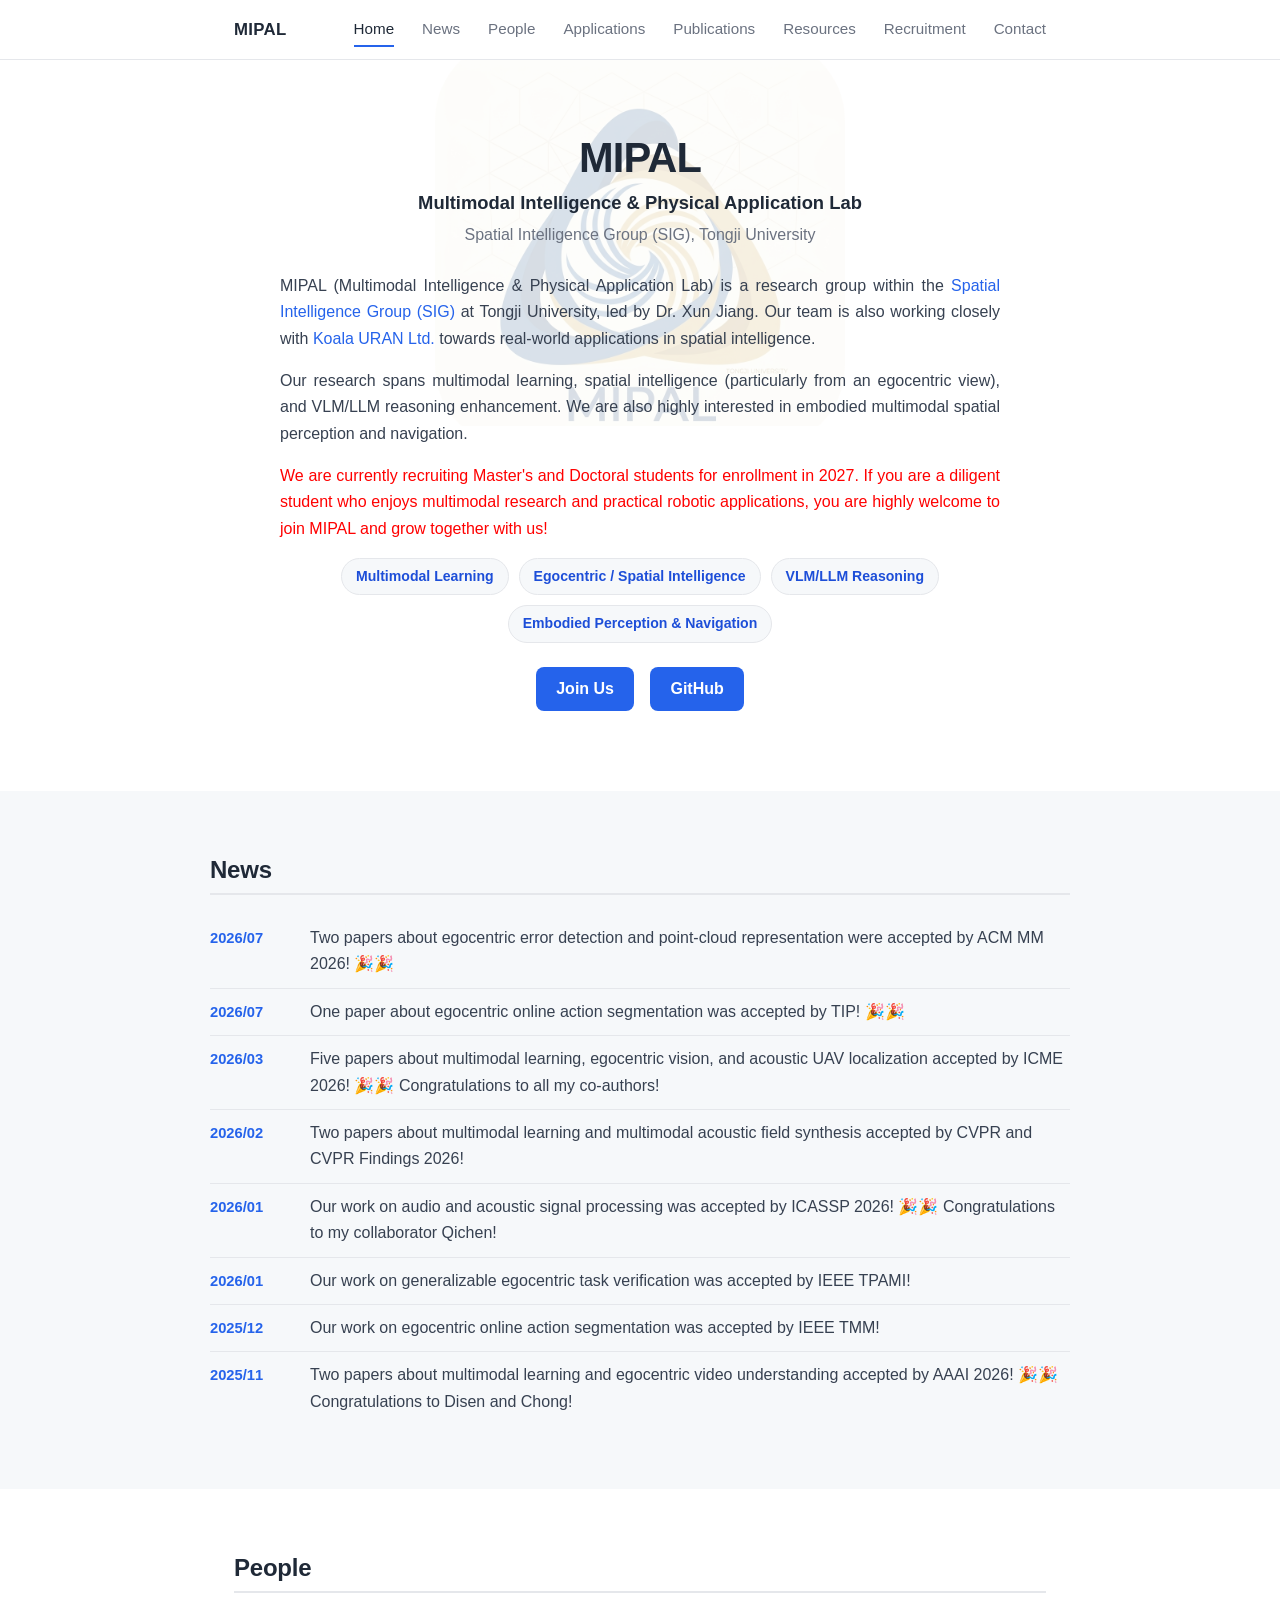
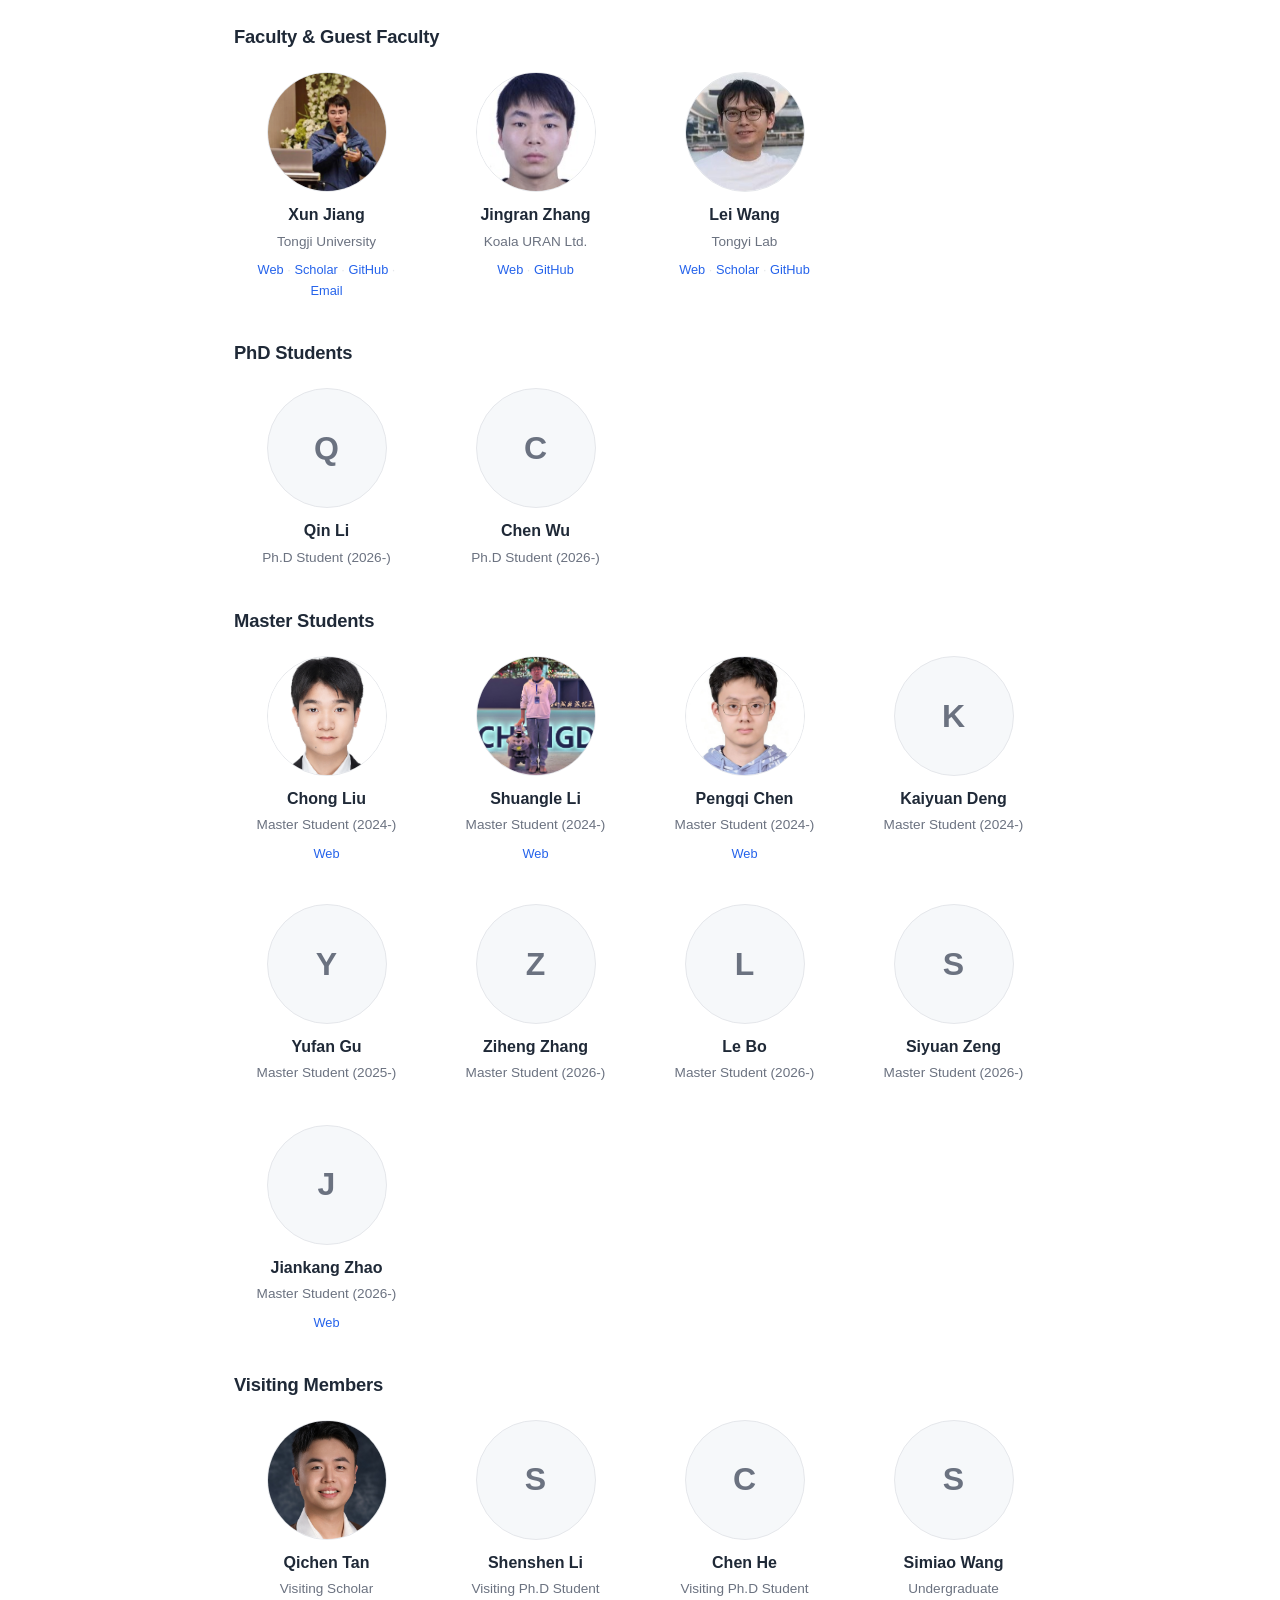
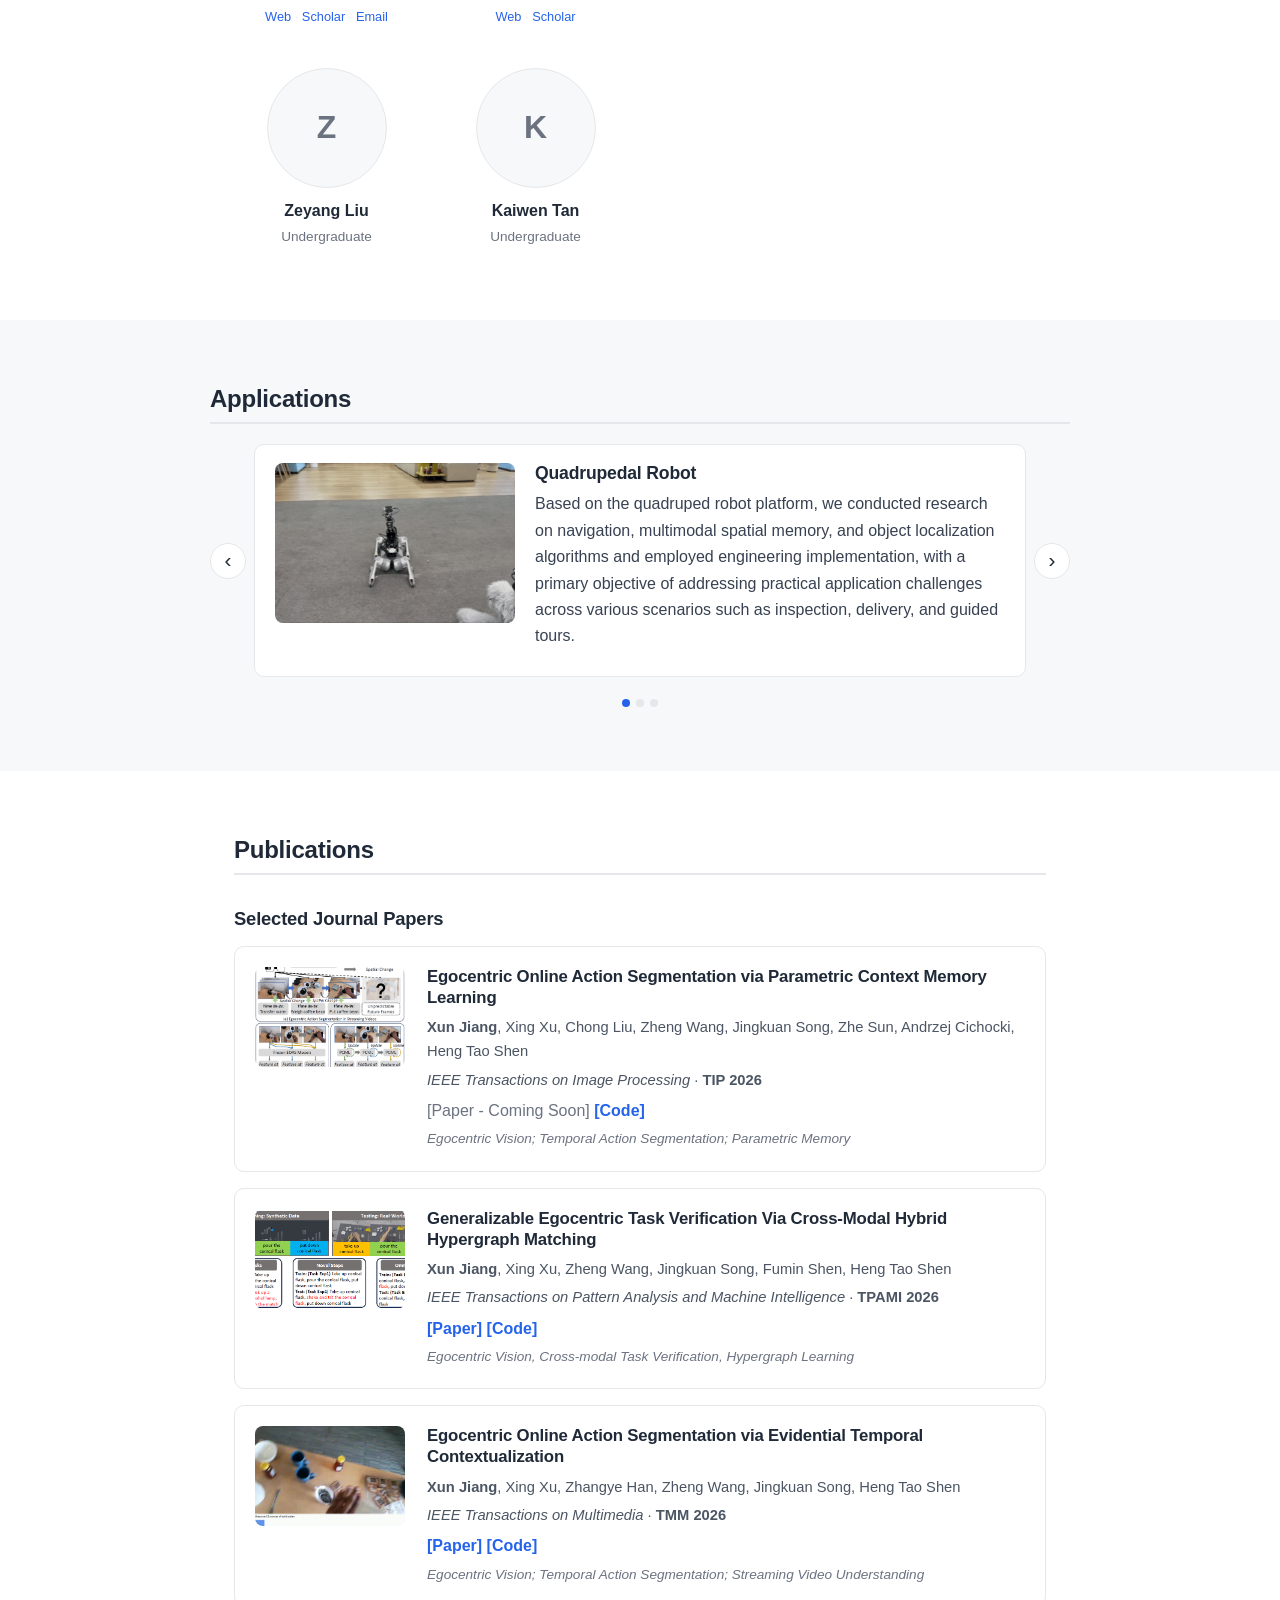
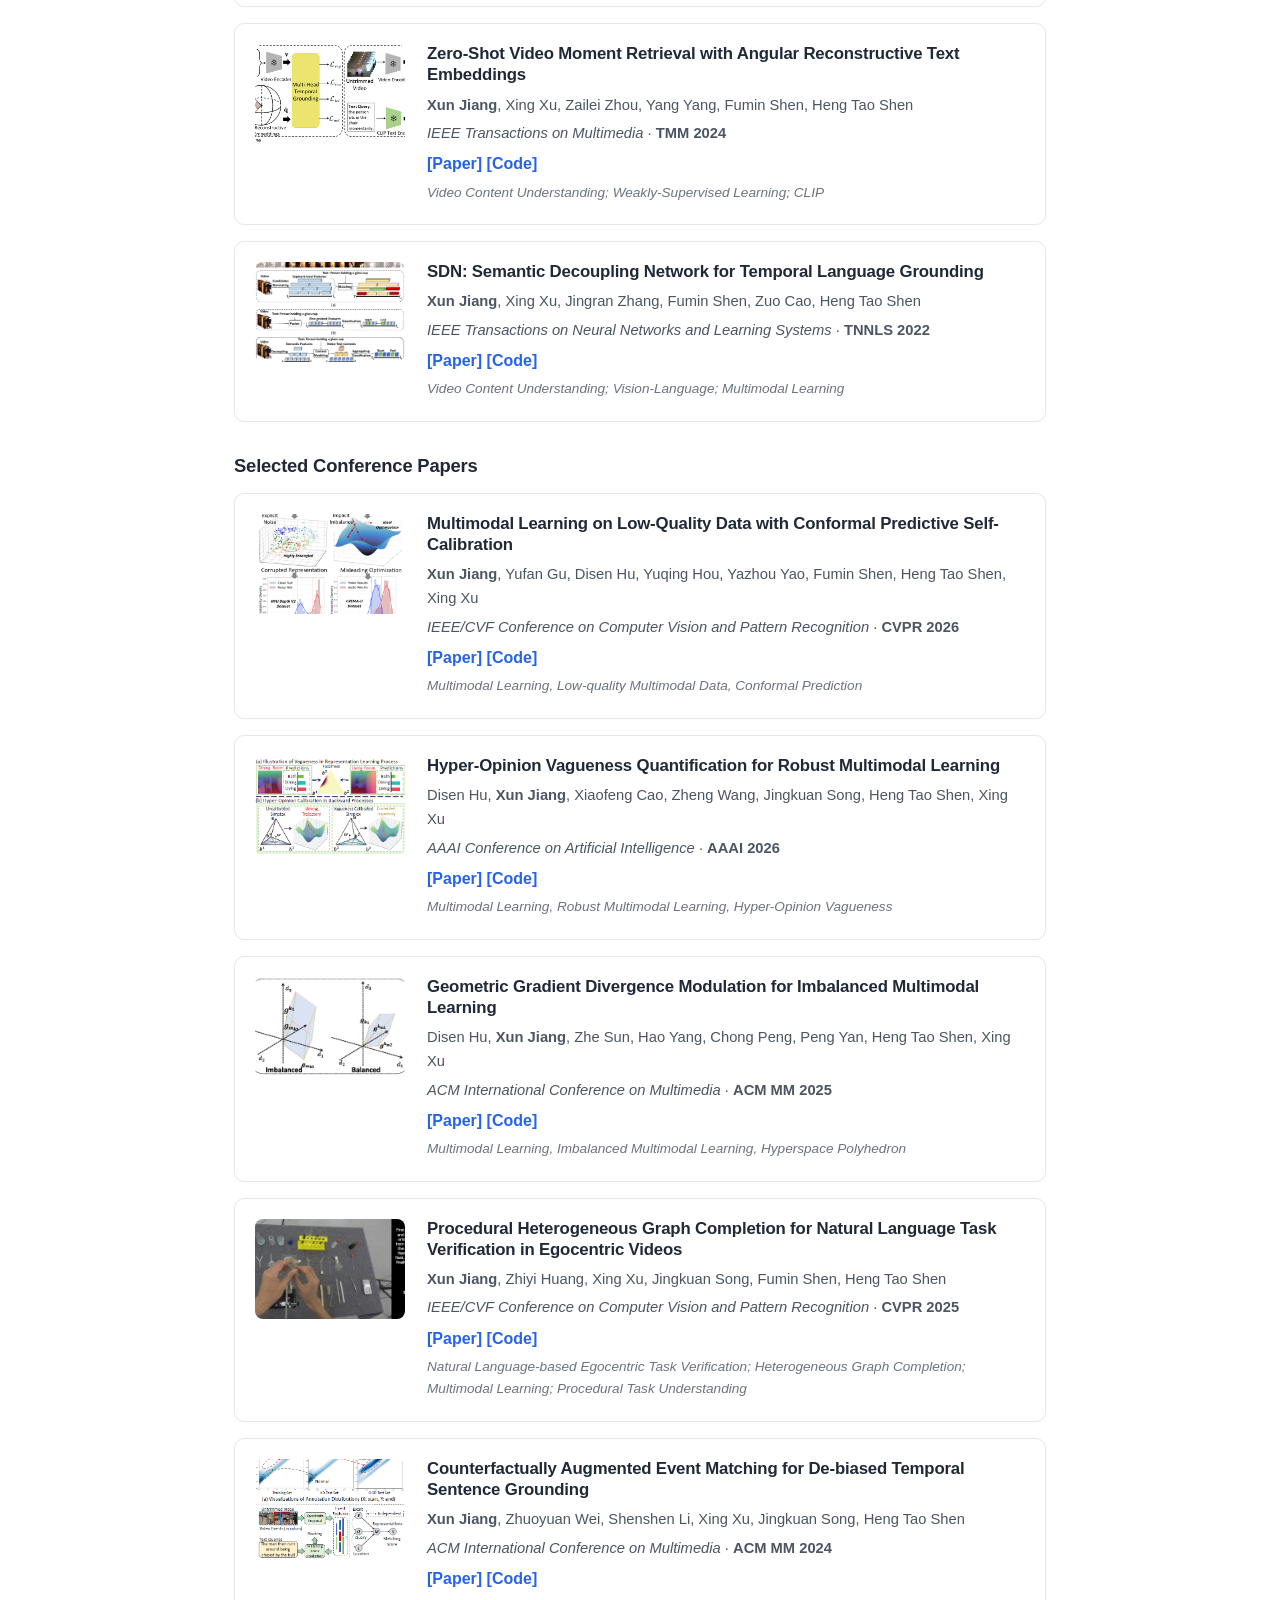
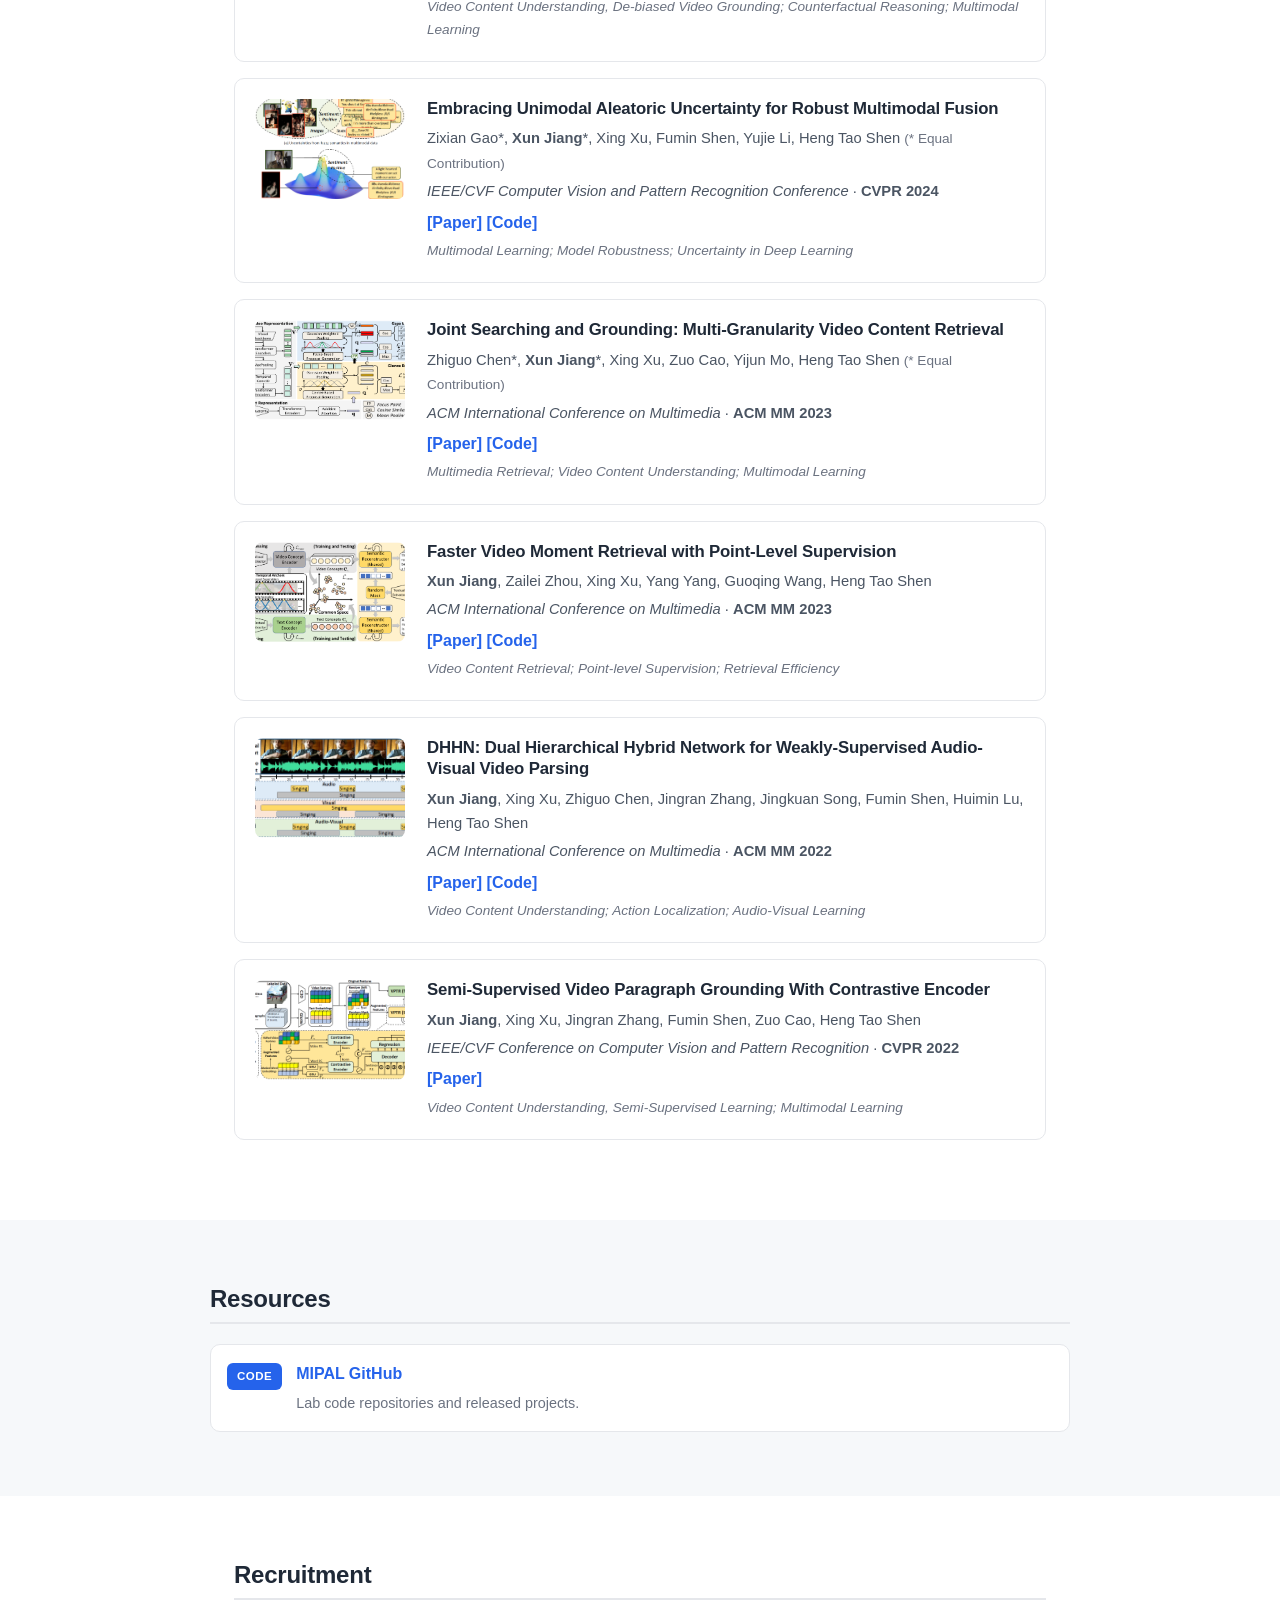
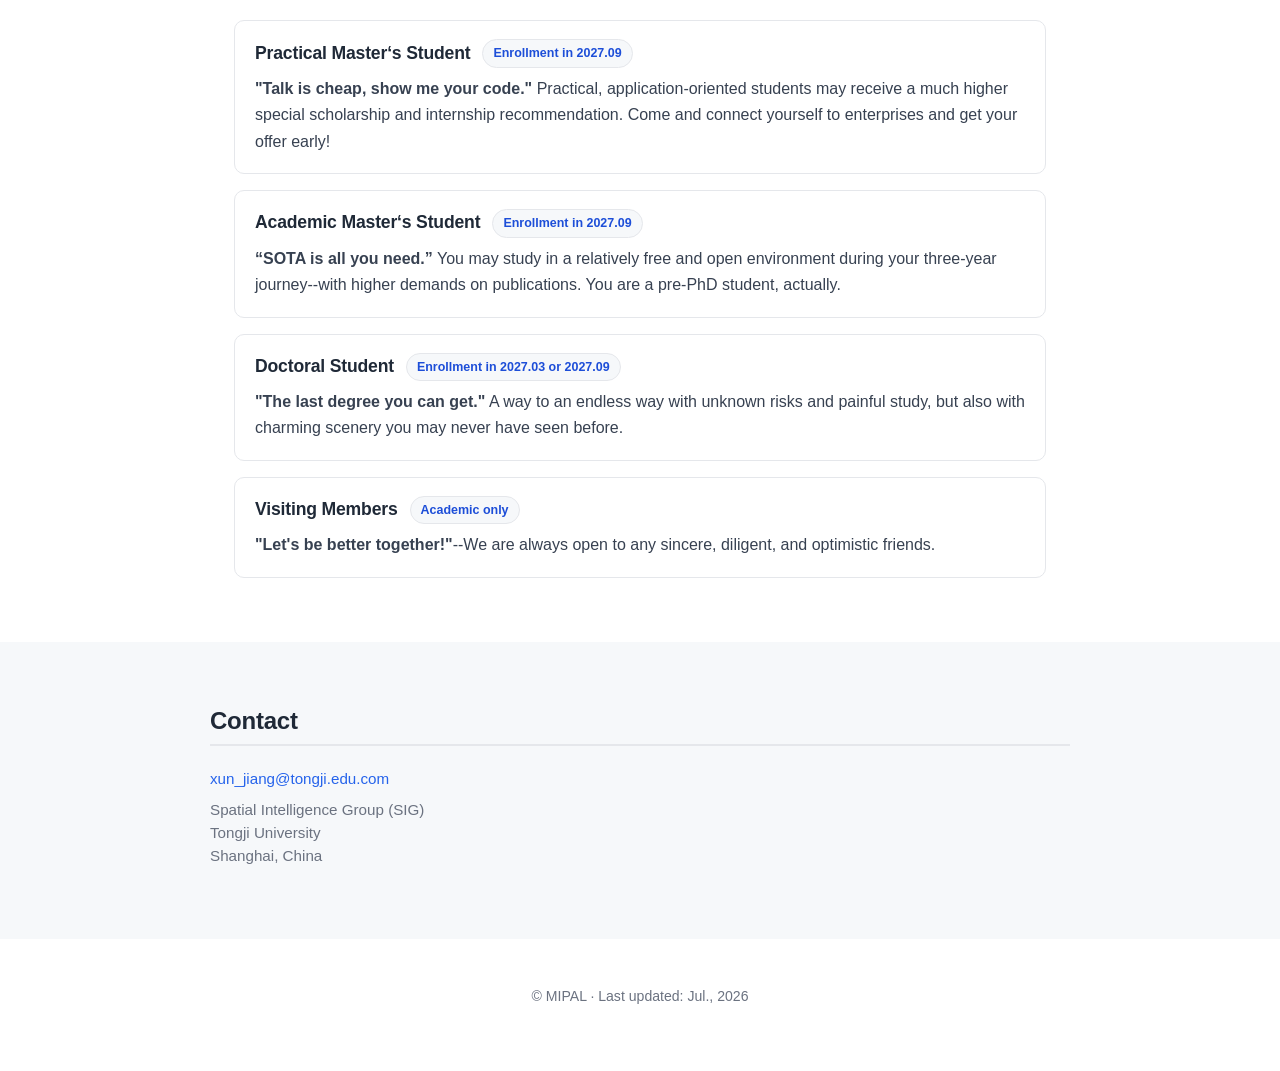
==== commit e5999e8e: "chore: update site (2026-07-19)" ====
--- a/index.html
+++ b/index.html
@@ -18,13 +18,14 @@
     <div class="nav-inner">
       <a class="brand" href="#home">MIPAL</a>
       <nav class="nav-links" id="nav-links">
-        <a href="#home">Home</a>
-        <a href="#news">News</a>
-        <a href="#people">People</a>
-        <a href="#publications">Publications</a>
-        <a href="#resources">Resources</a>
-        <a href="#recruitment">Recruitment</a>
-        <a href="#contact">Contact</a>
+                <a href="#home">Home</a>
+                <a href="#news">News</a>
+                <a href="#people">People</a>
+                <a href="#achievements">Applications</a>
+                <a href="#publications">Publications</a>
+                <a href="#resources">Resources</a>
+                <a href="#recruitment">Recruitment</a>
+                <a href="#contact">Contact</a>
       </nav>
       <button class="nav-toggle" id="nav-toggle" aria-label="Toggle menu">☰</button>
     </div>
@@ -214,7 +215,41 @@
         </div>
       </div>
     </section>
-    <section id="publications" class="section alt">
+    <section id="achievements" class="section alt">
+      <h2>Applications</h2>
+      <div class="ach-carousel" data-index="0">
+        <button type="button" class="ach-nav ach-prev" aria-label="Previous">‹</button>
+        <div class="ach-viewport"><div class="ach-track">
+          <article class="ach-card">
+            <div class="ach-img"><img src="images/ach-quadrupedal-robot-2.gif" alt="Quadrupedal Robot" loading="lazy"></div>
+            <div class="ach-body">
+              <h3 class="ach-title">Quadrupedal Robot</h3>
+              <div class="ach-desc">Based on the quadruped robot platform, we conducted research on navigation, multimodal spatial memory, and object localization algorithms and employed engineering implementation, with a primary objective of addressing practical application challenges across various scenarios such as inspection, delivery, and guided tours.</div>
+              
+            </div>
+          </article>
+          <article class="ach-card">
+            <div class="ach-img"><img src="images/ach-ai-xr-wearable-devices.gif" alt="AI/XR Wearable Devices" loading="lazy"></div>
+            <div class="ach-body">
+              <h3 class="ach-title">AI/XR Wearable Devices</h3>
+              <div class="ach-desc">We have conducted research across egocentric vision, such as content analysis, interaction generation, and streaming memory for egocentric multimodal large models, while continuously exploring application scenarios for wearable smart devices--such as AI glasses and XR equipment, facilitating them with more active intelligence ability. </div>
+              
+            </div>
+          </article>
+          <article class="ach-card">
+            <div class="ach-img"><img src="images/ach-physical-agent.gif" alt="Physical Agent" loading="lazy"></div>
+            <div class="ach-body">
+              <h3 class="ach-title">Physical Agent</h3>
+              <div class="ach-desc">We are dedicated to developing integrated hardware-software physical agents that bring digital-space agents into the real world. By constructing an agent reasoning framework infused with spatial knowledge and integrating advanced embodied capability models, we are developing a universal "embodied brain" to empower a variety of robotic platforms.</div>
+              
+            </div>
+          </article>
+        </div></div>
+        <button type="button" class="ach-nav ach-next" aria-label="Next">›</button>
+        <div class="ach-dots"><button type="button" class="ach-dot active" data-i="0" aria-label="Go to card 1"></button><button type="button" class="ach-dot" data-i="1" aria-label="Go to card 2"></button><button type="button" class="ach-dot" data-i="2" aria-label="Go to card 3"></button></div>
+      </div>
+    </section>
+    <section id="publications" class="section">
       <h2>Publications</h2>
         <h3 class="pub-subhead">Selected Journal Papers</h3>
       <article class="pub">
@@ -399,7 +434,7 @@
         </div>
       </article>
     </section>
-    <section id="resources" class="section">
+    <section id="resources" class="section alt">
       <h2>Resources</h2>
       <div class="resources">
       <div class="resource">
@@ -408,7 +443,7 @@
       </div>
       </div>
     </section>
-    <section id="recruitment" class="section alt">
+    <section id="recruitment" class="section">
       <h2>Recruitment</h2>
       <div class="recruit-cards">
       <div class="recruit-card">
@@ -418,7 +453,7 @@
       </div>
       <div class="recruit-card">
         <div class="recruit-head"><h3 class="recruit-title">Academic Master‘s Student</h3><span class="recruit-badge">Enrollment in 2027.09</span></div>
-        <div class="recruit-desc"><strong>“SOTA is all you need.”</strong> You may study in a relatively free and open environment during your three-year journey--with higher demands on publications. You are exactly a Pre-PhD Student. </div>
+        <div class="recruit-desc"><strong>“SOTA is all you need.”</strong> You may study in a relatively free and open environment during your three-year journey--with higher demands on publications. You are a pre-PhD student, actually. </div>
         
       </div>
       <div class="recruit-card">
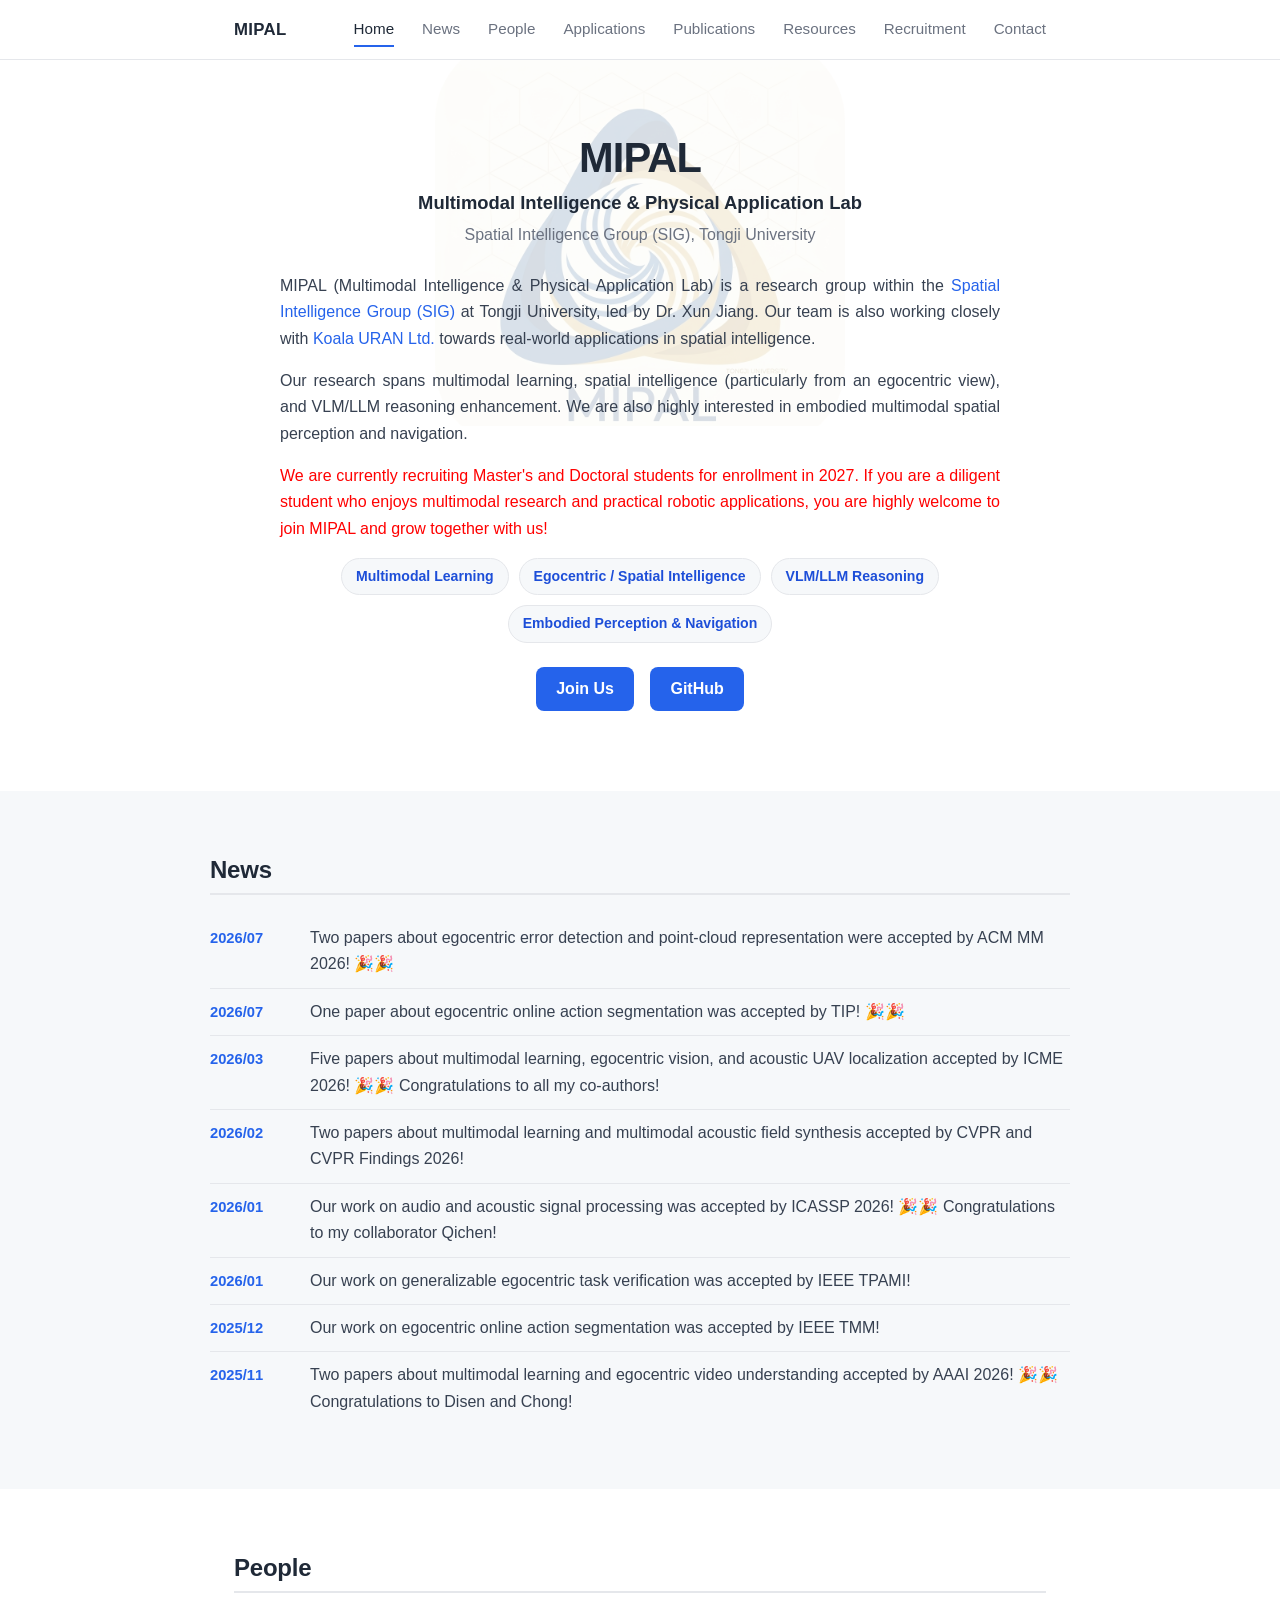
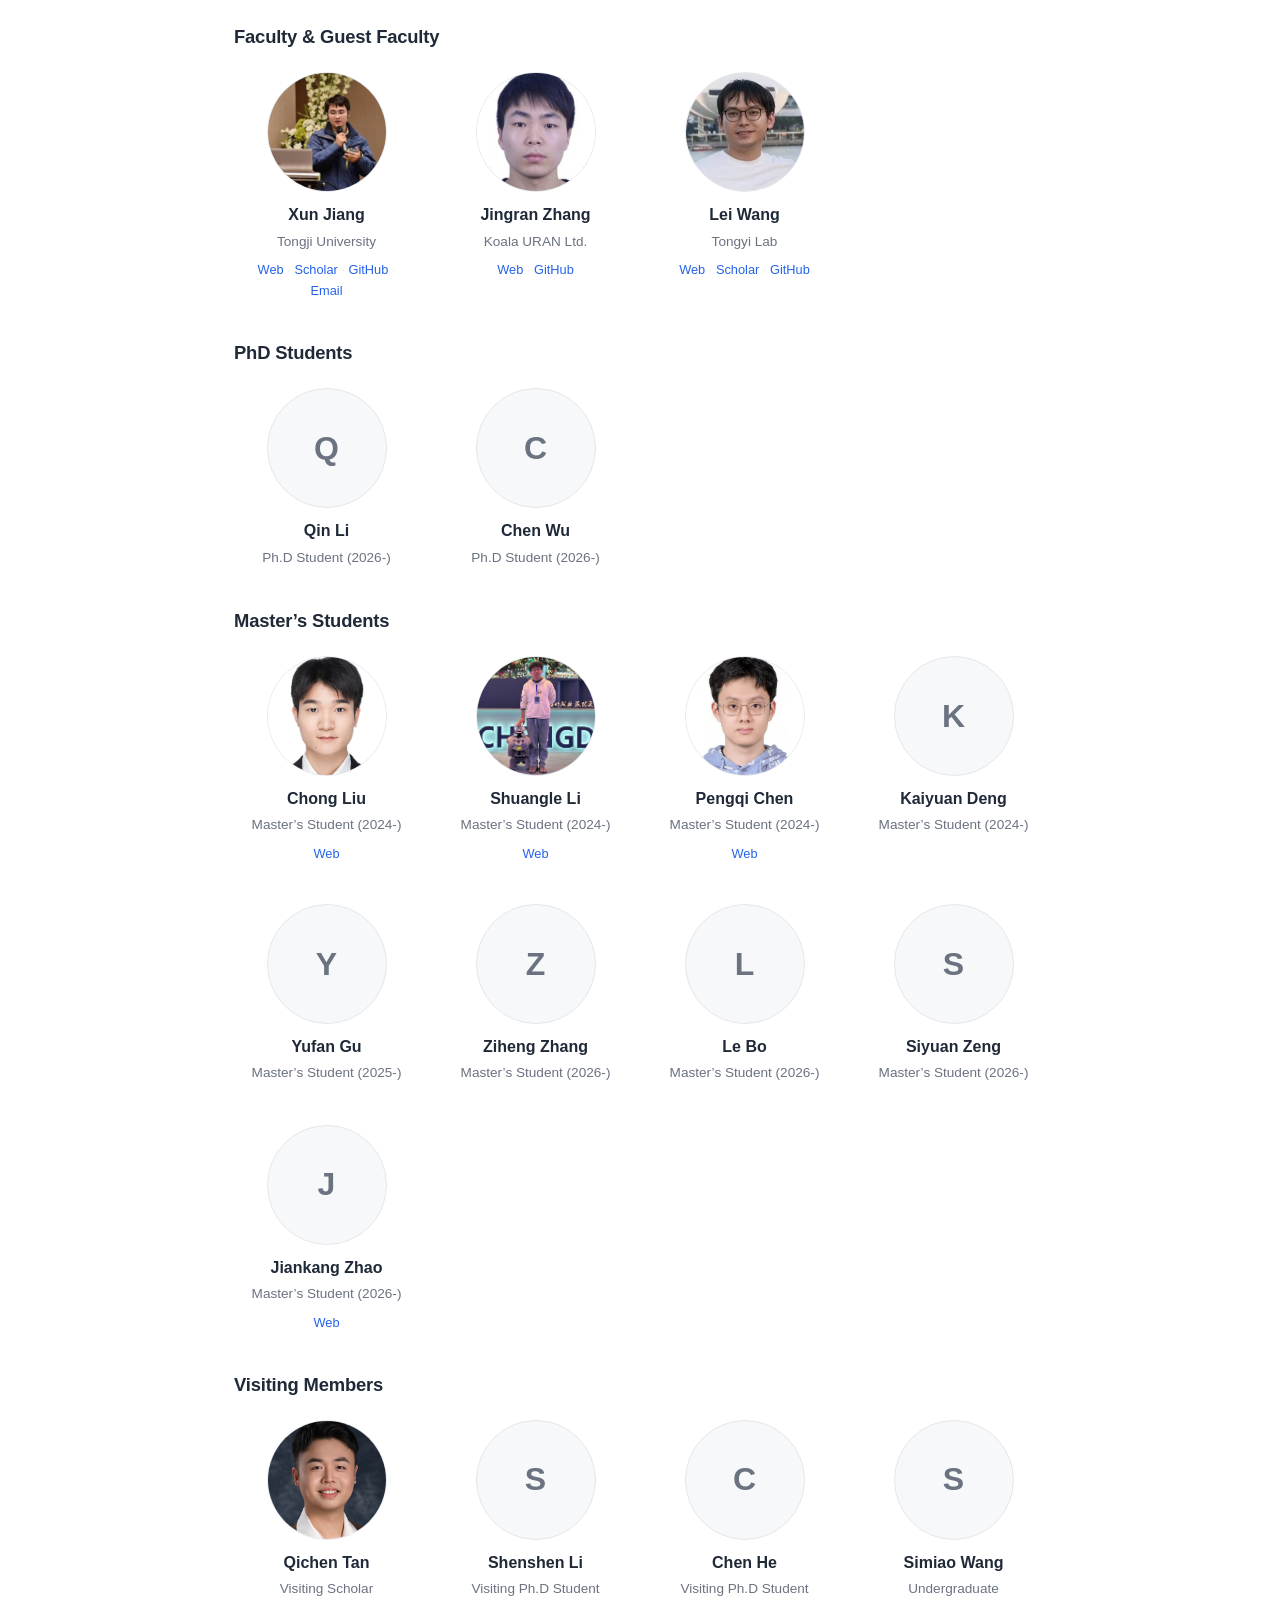
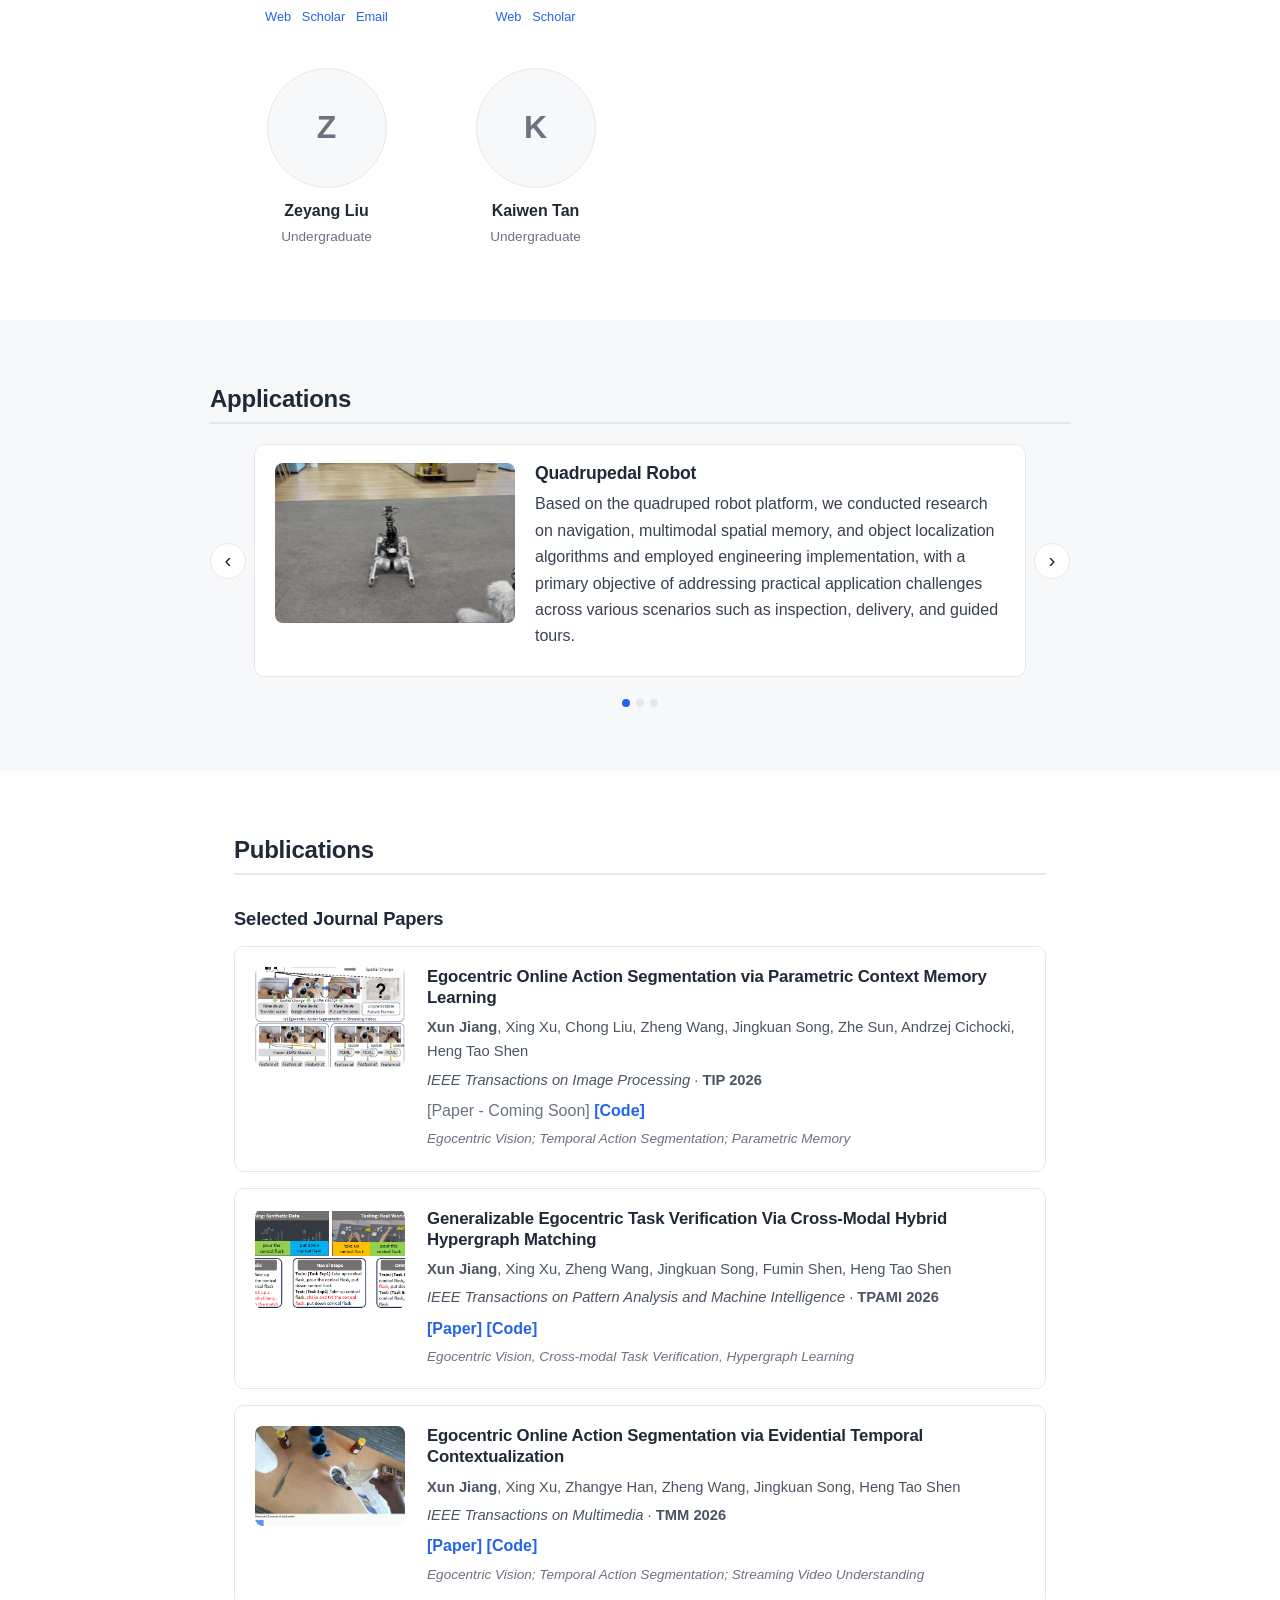
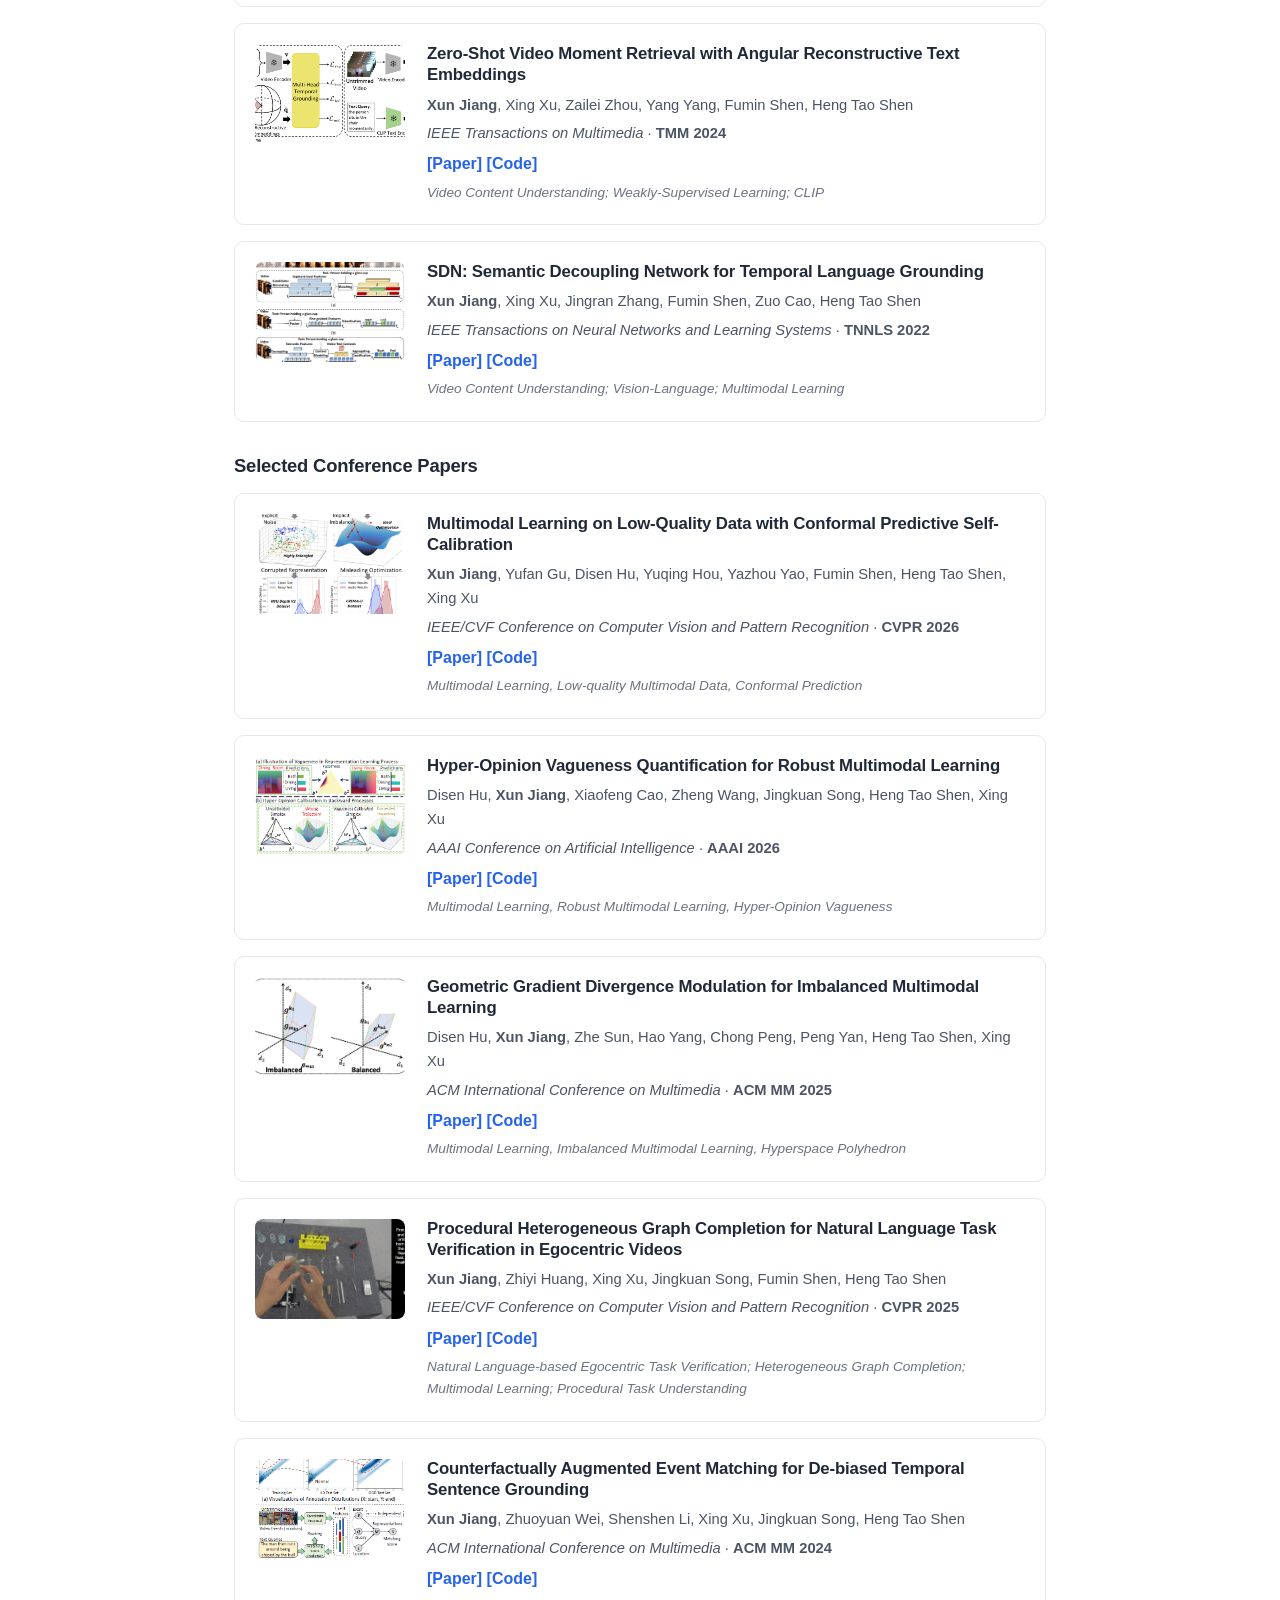
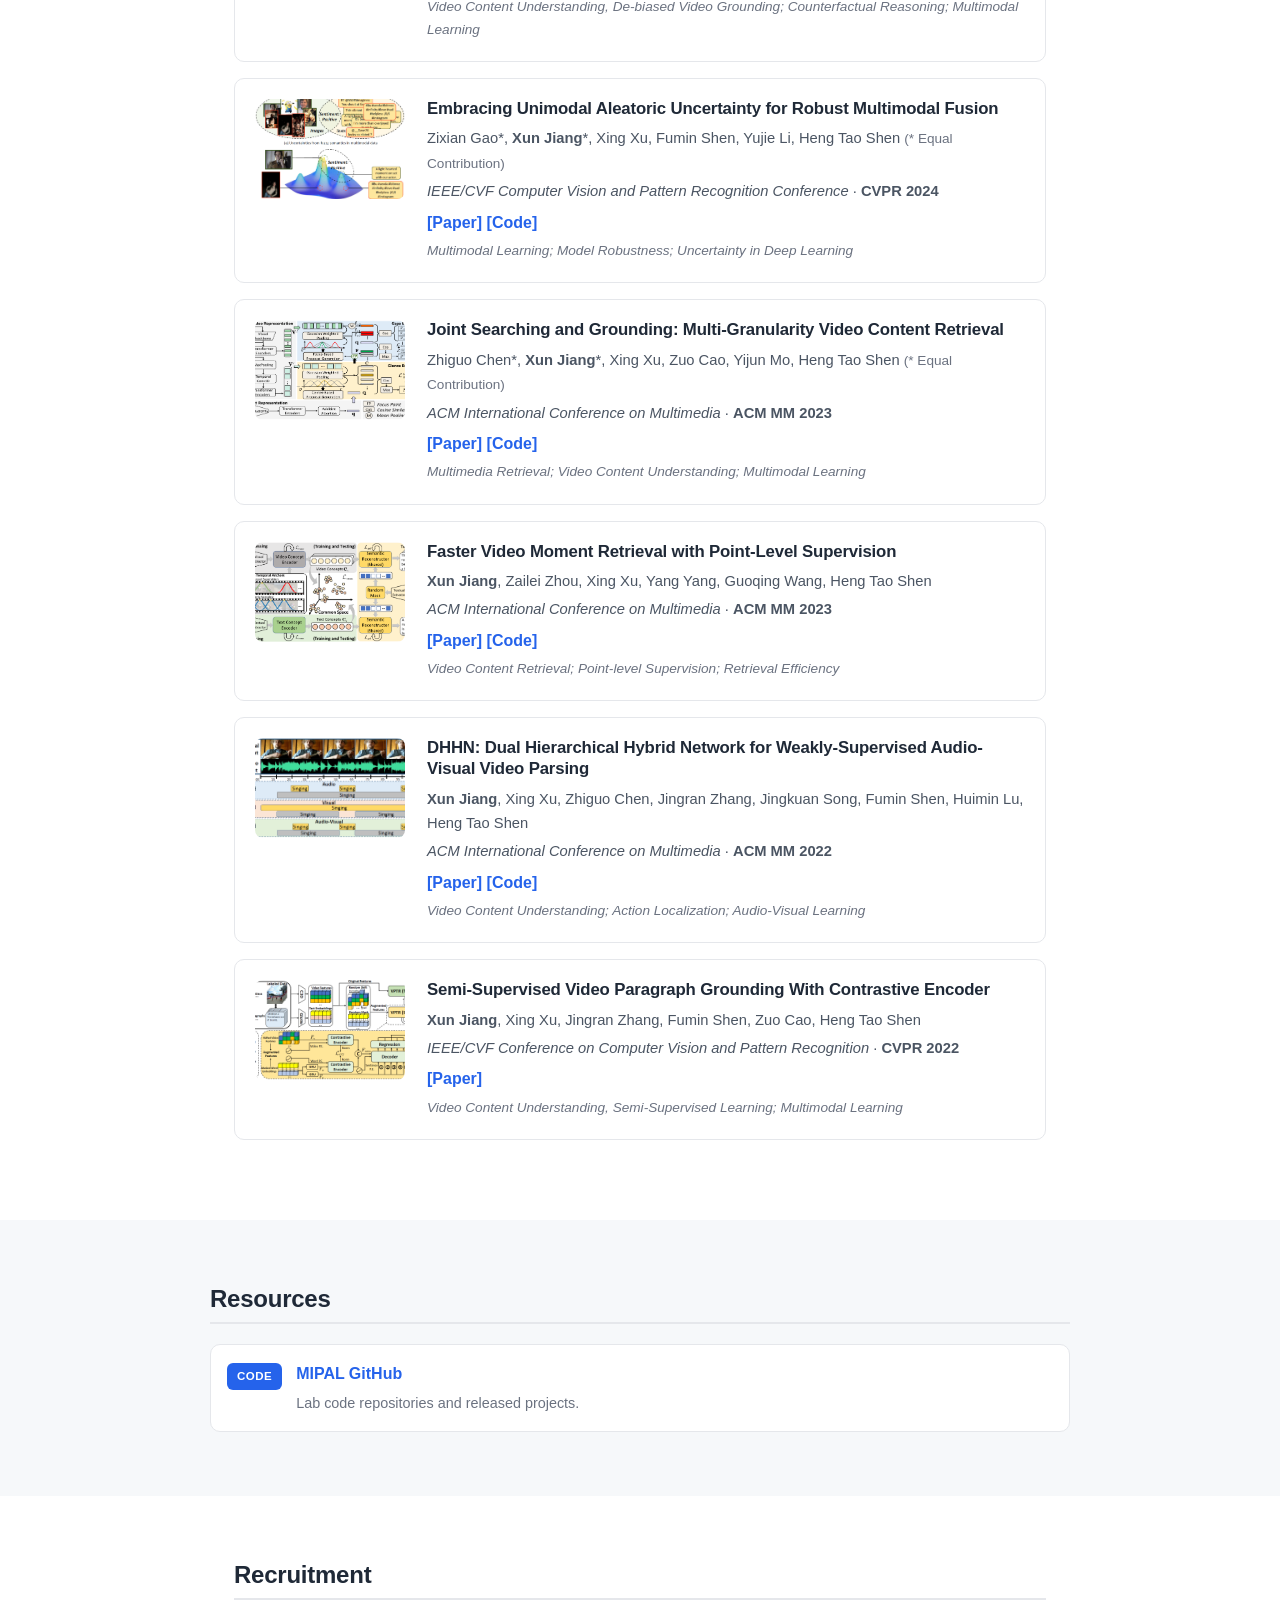
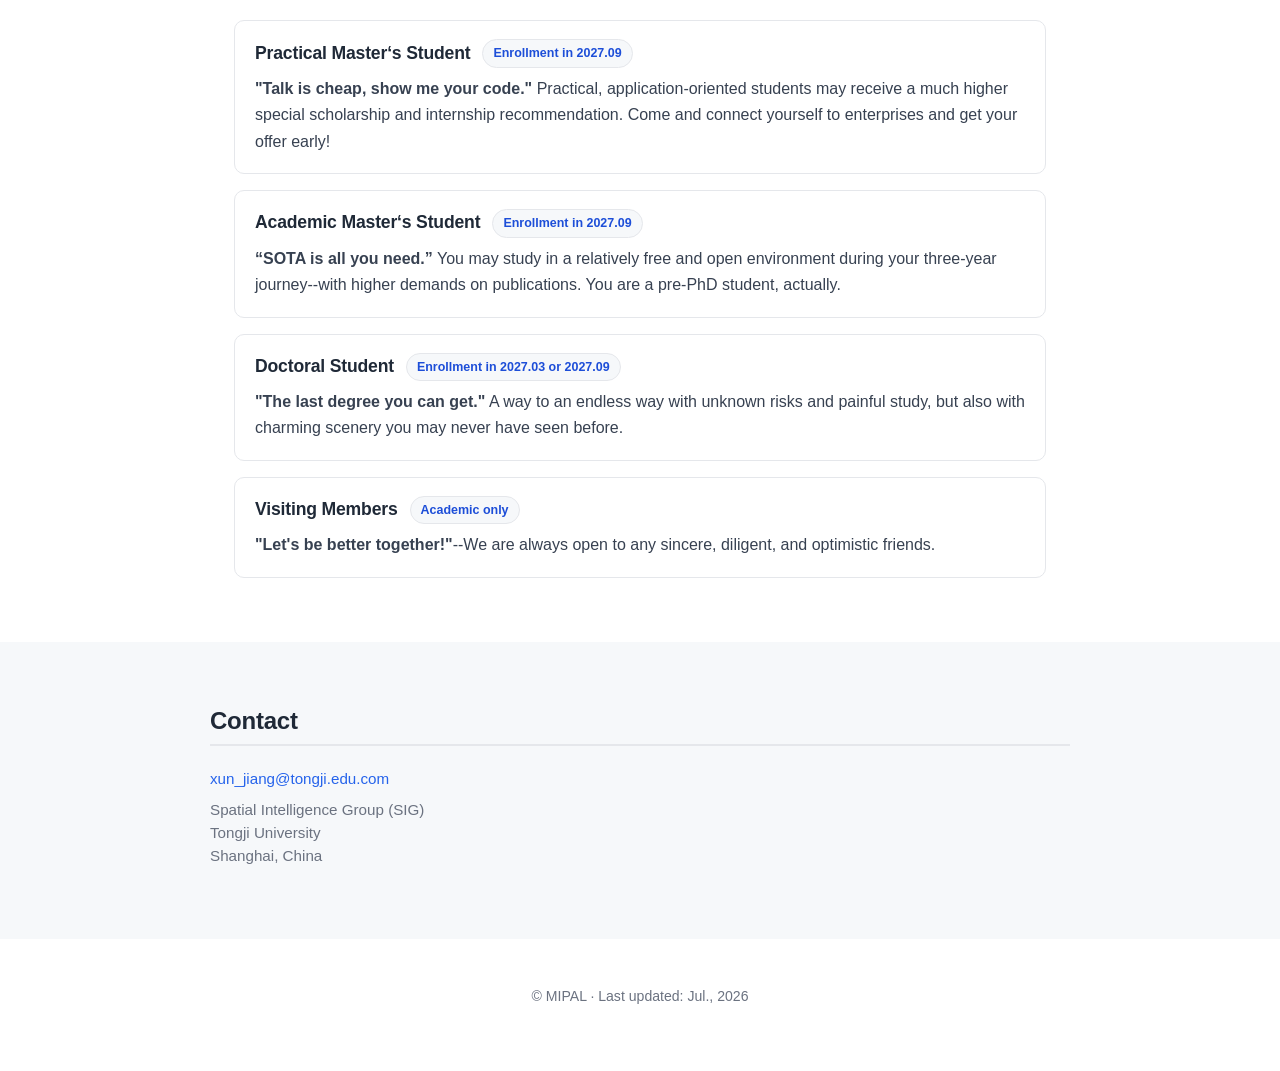
==== commit 2a19e321: "chore: update site (2026-07-19)" ====
--- a/index.html
+++ b/index.html
@@ -103,68 +103,68 @@
           
         </div>
       </div>
-        <h3 class="people-subhead">Master Students</h3>
+        <h3 class="people-subhead">Master’s Students</h3>
       <div class="people-grid">
         <div class="person">
           <img class="person-photo" src="images/people-chong-liu.jpg" alt="Chong Liu" loading="lazy" onerror="this.classList.add('no-img')">
           <div class="person-name">Chong Liu</div>
-          <div class="person-role">Master Student (2024-)</div>
+          <div class="person-role">Master’s Student (2024-)</div>
           
           <div class="person-links"><a href="people/chong-liu/index.html" target="_blank" rel="noopener" title="Homepage">Web</a></div>
         </div>
         <div class="person">
           <img class="person-photo" src="images/people-shuangle-li.jpg" alt="Shuangle Li" loading="lazy" onerror="this.classList.add('no-img')">
           <div class="person-name">Shuangle Li</div>
-          <div class="person-role">Master Student (2024-)</div>
+          <div class="person-role">Master’s Student (2024-)</div>
           
           <div class="person-links"><a href="https://setsaile.github.io" target="_blank" rel="noopener" title="Homepage">Web</a></div>
         </div>
         <div class="person">
           <img class="person-photo" src="images/people-pengqi-chen-2.jpg" alt="Pengqi Chen" loading="lazy" onerror="this.classList.add('no-img')">
           <div class="person-name">Pengqi Chen</div>
-          <div class="person-role">Master Student (2024-)</div>
+          <div class="person-role">Master’s Student (2024-)</div>
           
           <div class="person-links"><a href="people/pengqi-chen/index.html" target="_blank" rel="noopener" title="Homepage">Web</a></div>
         </div>
         <div class="person">
           <div class="person-photo no-img">K</div>
           <div class="person-name">Kaiyuan Deng</div>
-          <div class="person-role">Master Student (2024-)</div>
+          <div class="person-role">Master’s Student (2024-)</div>
           
           
         </div>
         <div class="person">
           <div class="person-photo no-img">Y</div>
           <div class="person-name">Yufan Gu</div>
-          <div class="person-role">Master Student (2025-)</div>
+          <div class="person-role">Master’s Student (2025-)</div>
           
           
         </div>
         <div class="person">
           <div class="person-photo no-img">Z</div>
           <div class="person-name">Ziheng Zhang</div>
-          <div class="person-role">Master Student (2026-)</div>
+          <div class="person-role">Master’s Student (2026-)</div>
           
           
         </div>
         <div class="person">
           <div class="person-photo no-img">L</div>
           <div class="person-name">Le Bo</div>
-          <div class="person-role">Master Student (2026-)</div>
+          <div class="person-role">Master’s Student (2026-)</div>
           
           
         </div>
         <div class="person">
           <div class="person-photo no-img">S</div>
           <div class="person-name">Siyuan Zeng</div>
-          <div class="person-role">Master Student (2026-)</div>
+          <div class="person-role">Master’s Student (2026-)</div>
           
           
         </div>
         <div class="person">
           <div class="person-photo no-img">J</div>
           <div class="person-name">Jiankang Zhao</div>
-          <div class="person-role">Master Student (2026-)</div>
+          <div class="person-role">Master’s Student (2026-)</div>
           
           <div class="person-links"><a href="people/jiankang-zhao/index.html" target="_blank" rel="noopener" title="Homepage">Web</a></div>
         </div>
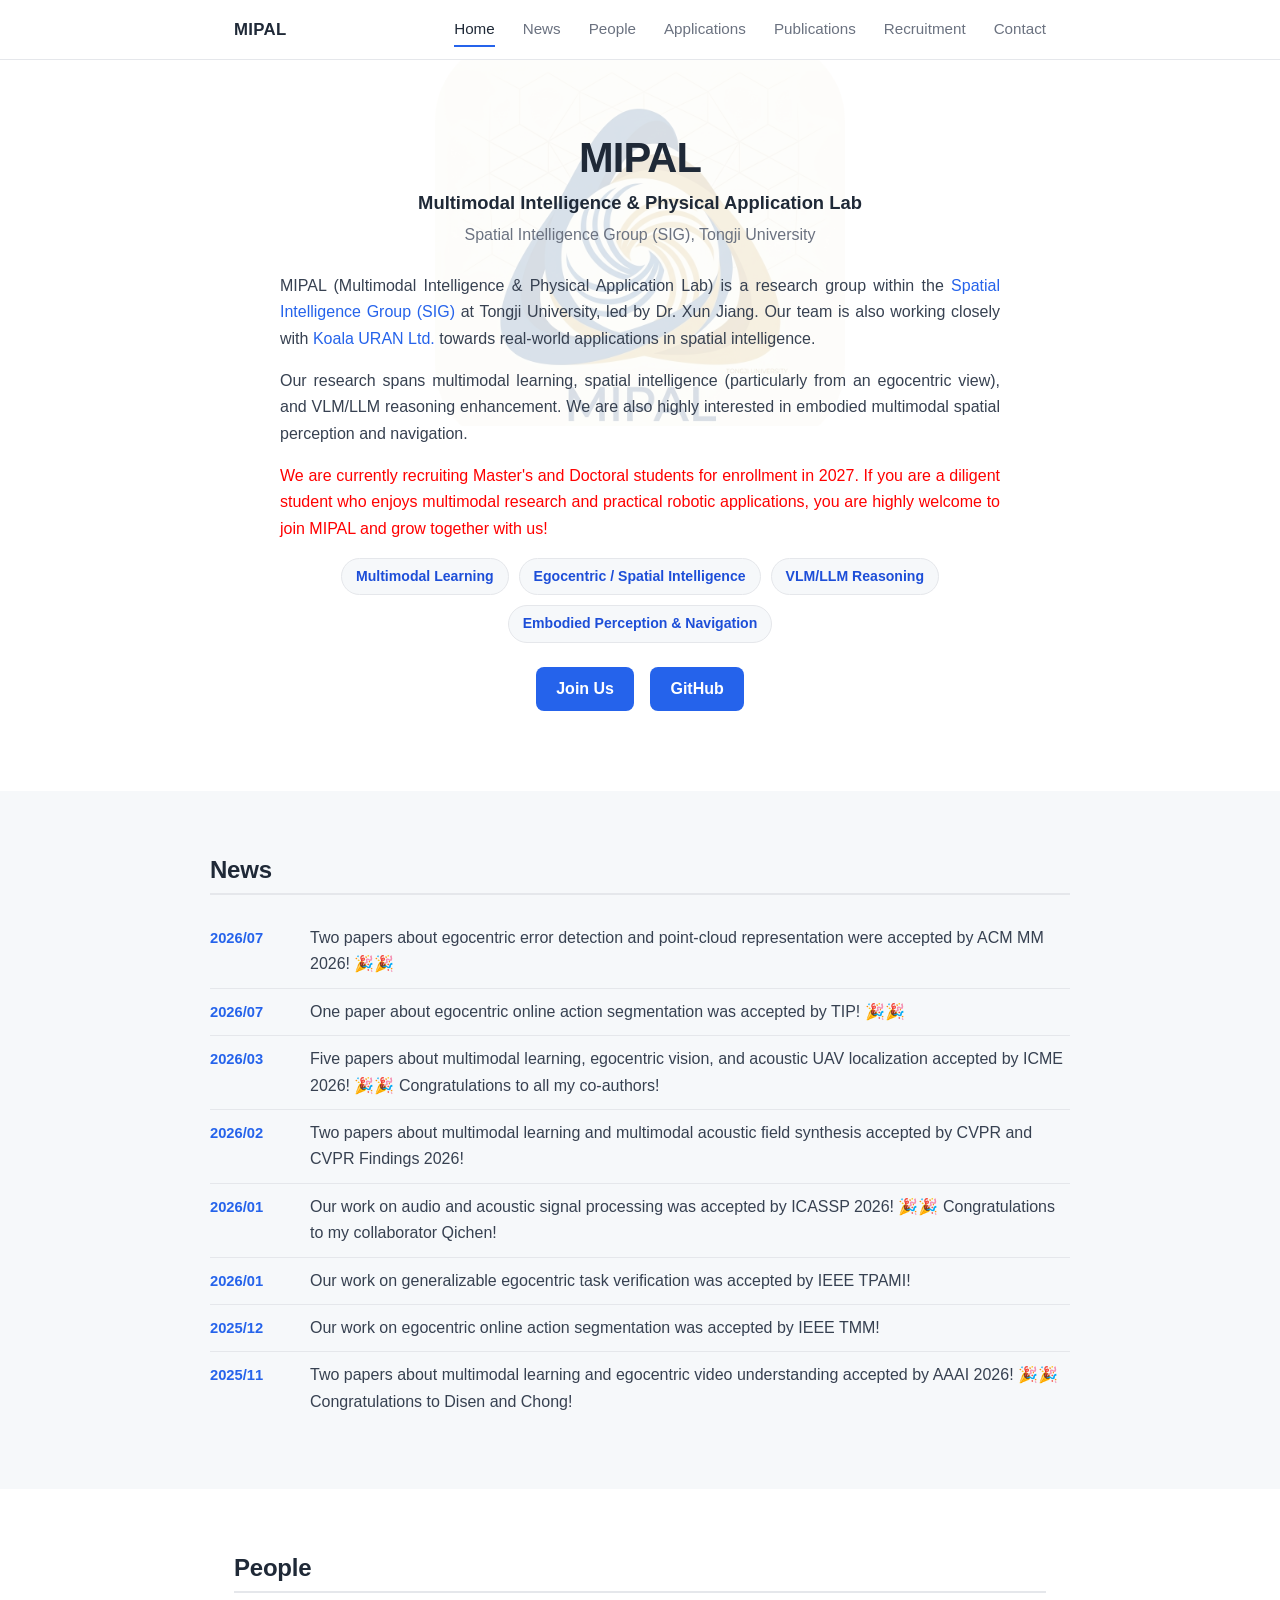
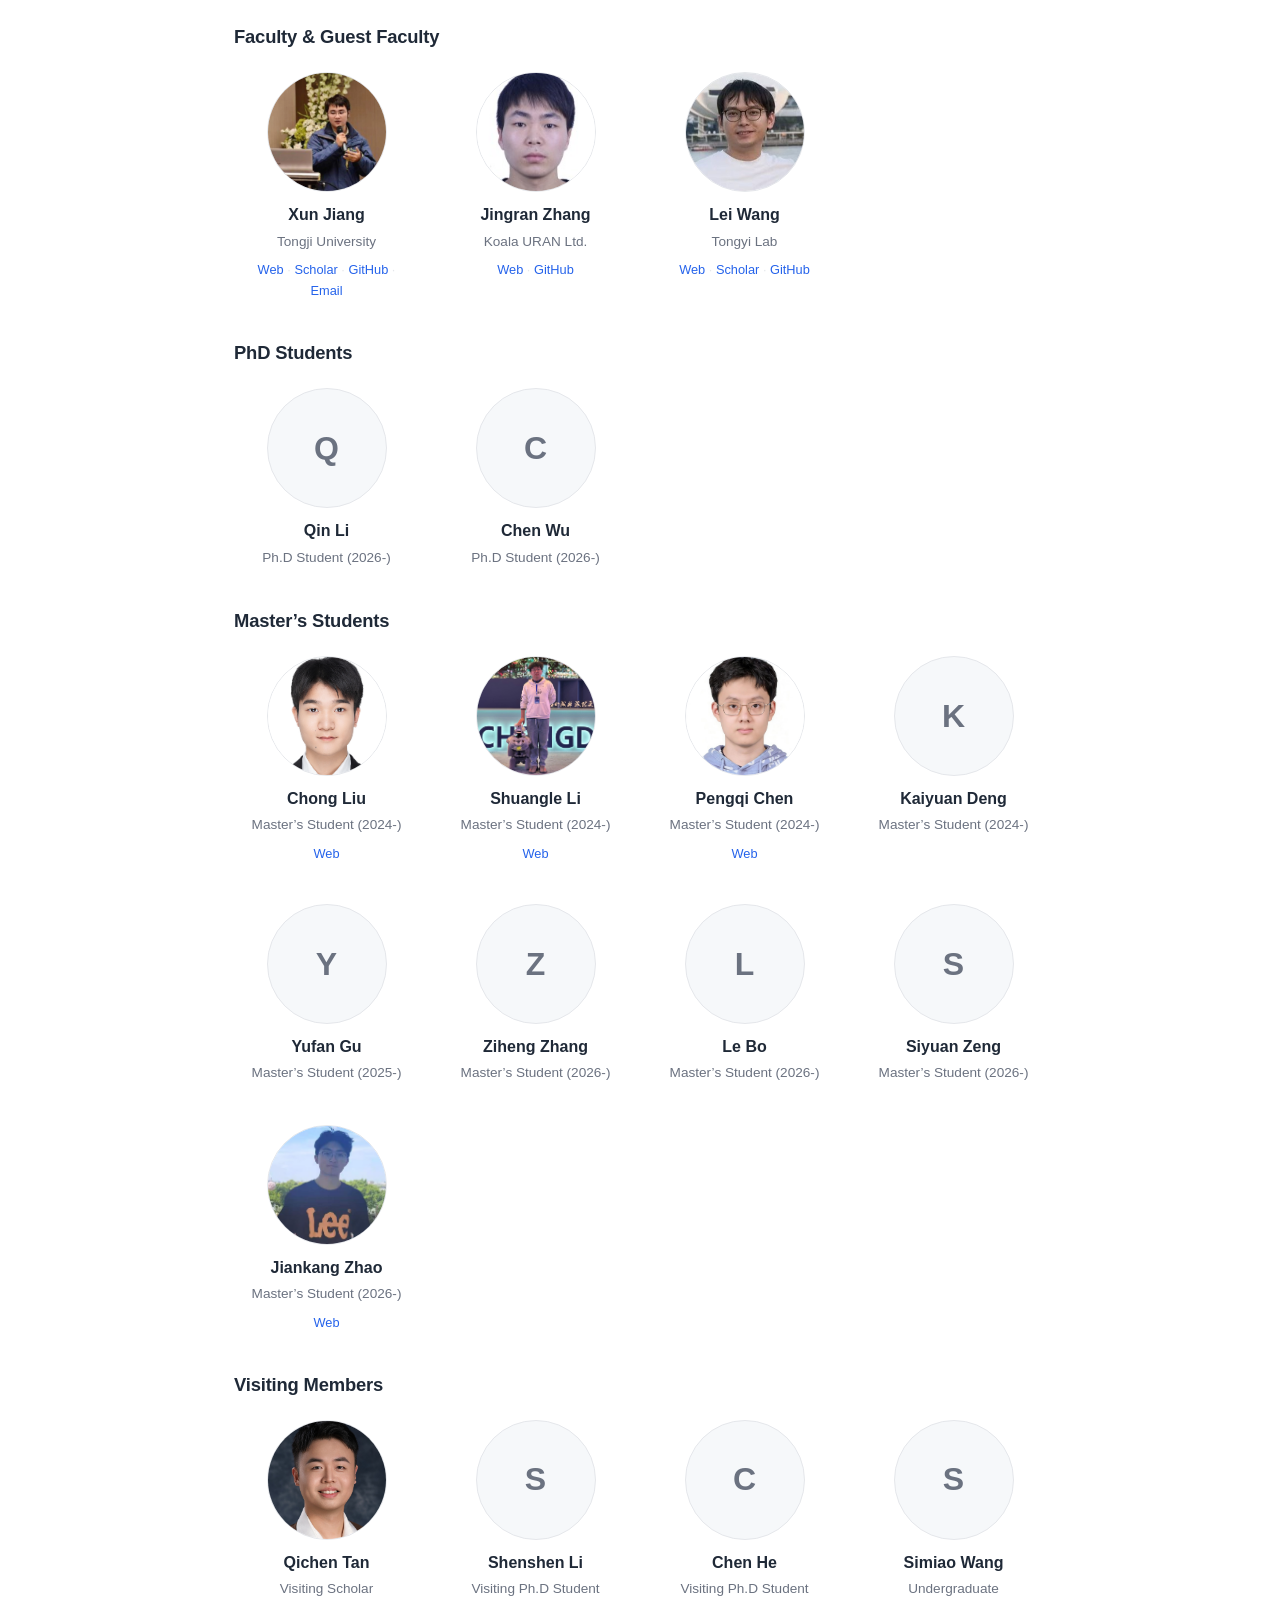
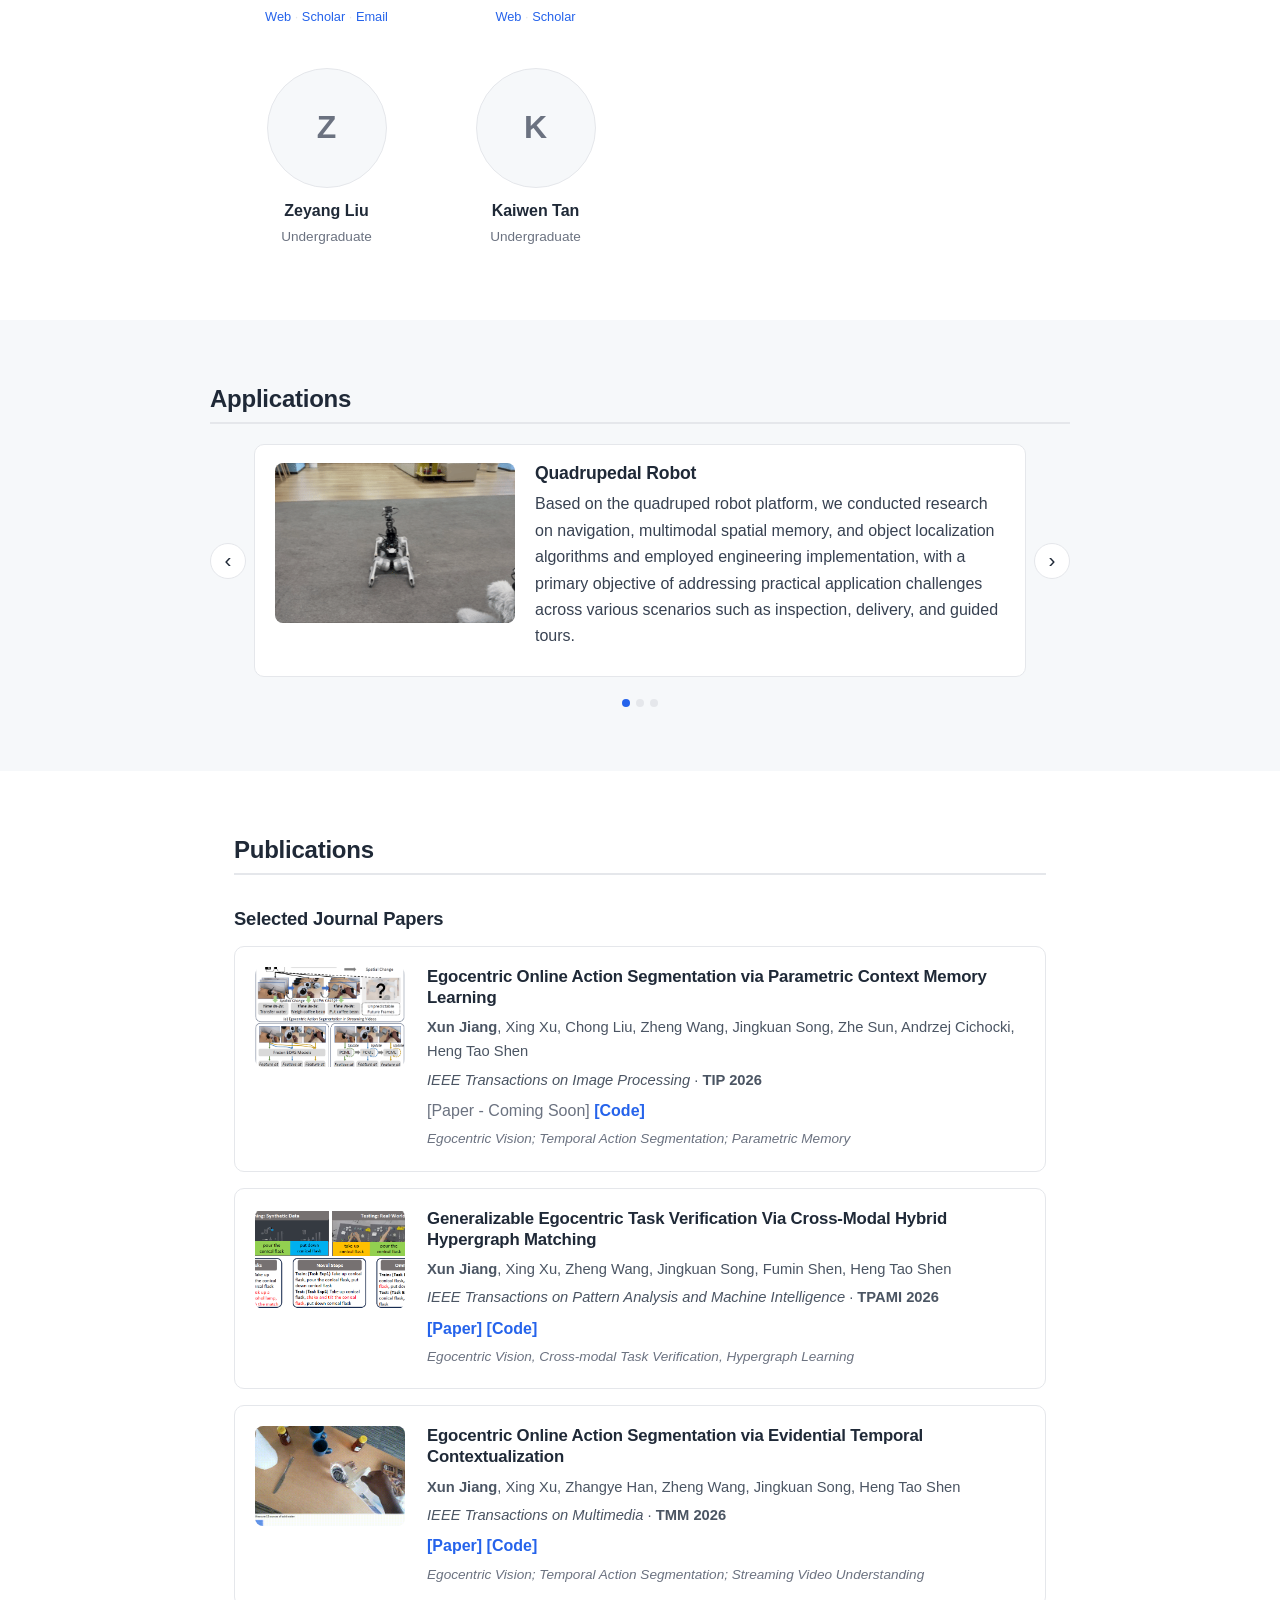
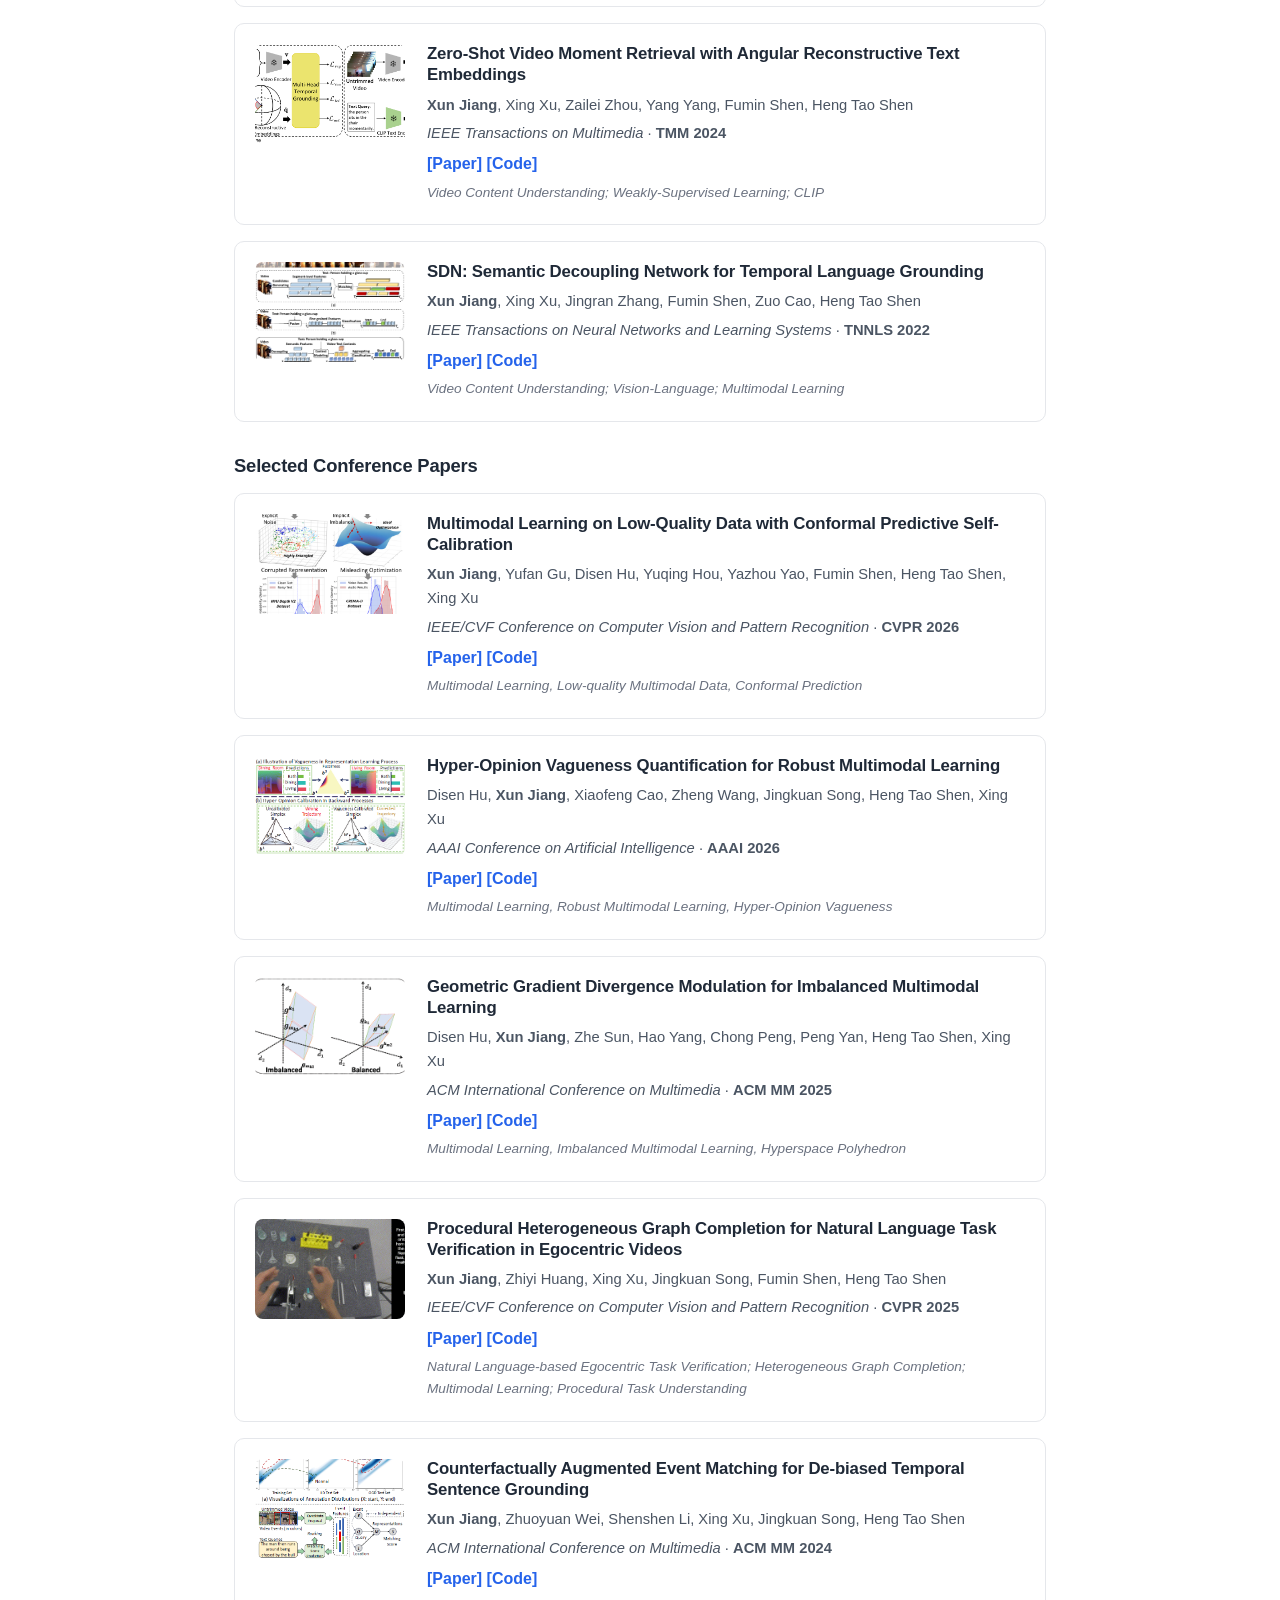
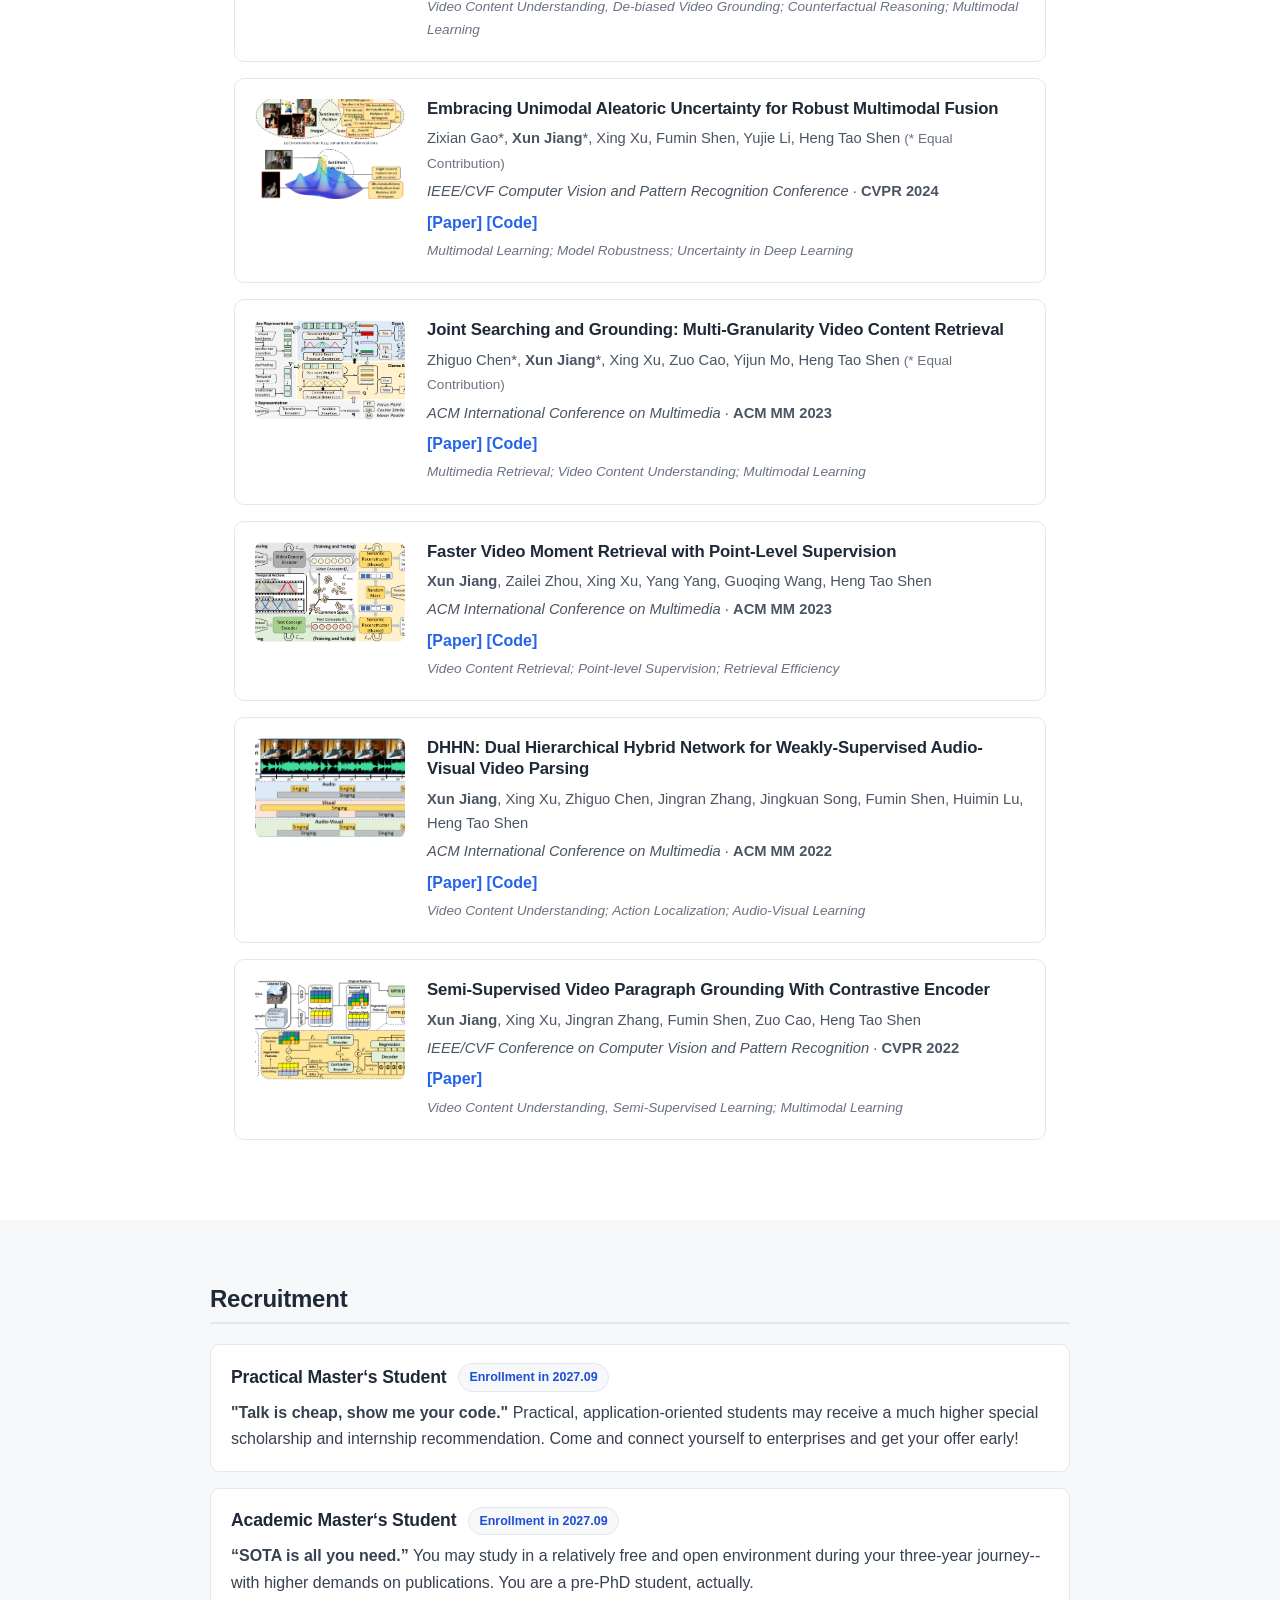
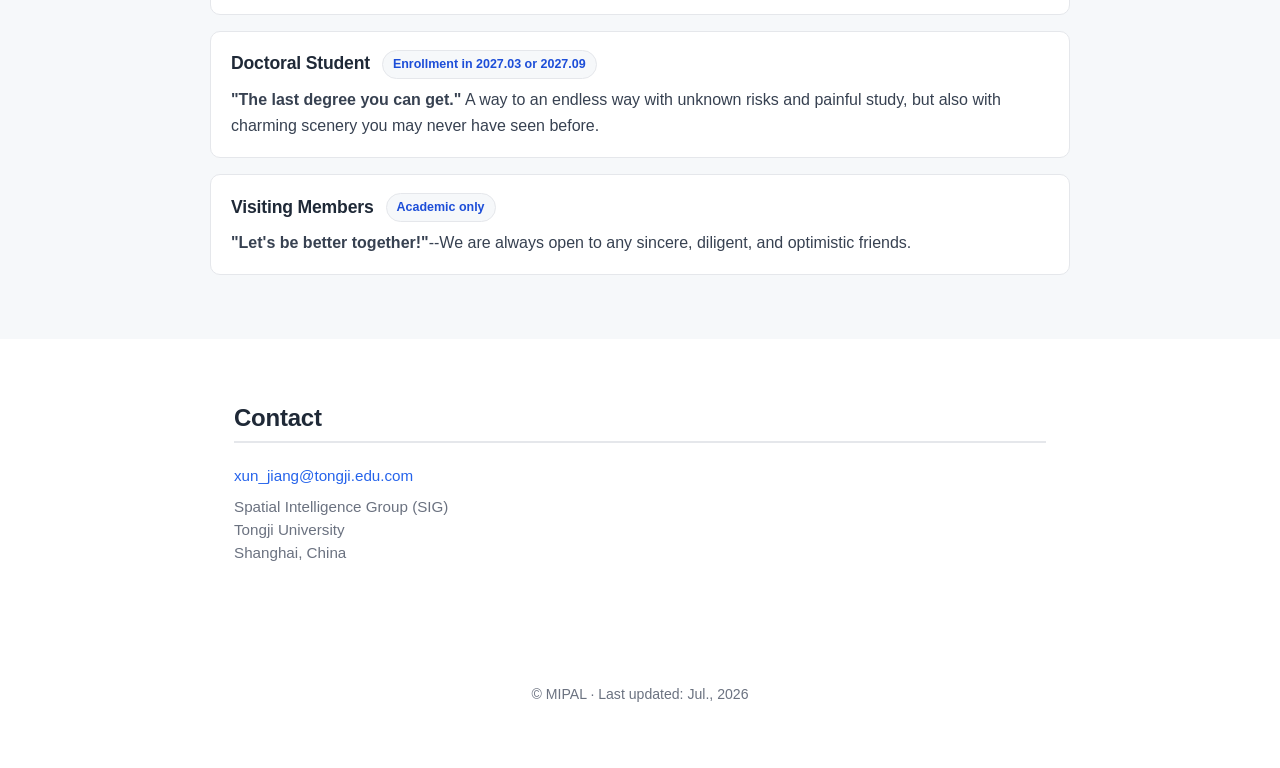
==== commit 18d3b80f: "chore: update site (2026-07-19)" ====
--- a/index.html
+++ b/index.html
@@ -23,7 +23,6 @@
                 <a href="#people">People</a>
                 <a href="#achievements">Applications</a>
                 <a href="#publications">Publications</a>
-                <a href="#resources">Resources</a>
                 <a href="#recruitment">Recruitment</a>
                 <a href="#contact">Contact</a>
       </nav>
@@ -162,7 +161,7 @@
           
         </div>
         <div class="person">
-          <div class="person-photo no-img">J</div>
+          <img class="person-photo" src="images/jiankang-zhao.jpg" alt="Jiankang Zhao" loading="lazy" onerror="this.classList.add('no-img')">
           <div class="person-name">Jiankang Zhao</div>
           <div class="person-role">Master’s Student (2026-)</div>
           
@@ -434,16 +433,7 @@
         </div>
       </article>
     </section>
-    <section id="resources" class="section alt">
-      <h2>Resources</h2>
-      <div class="resources">
-      <div class="resource">
-        <span class="resource-badge">Code</span>
-        <div class="resource-body"><a class="resource-title" href="https://github.com/SIG-MIPAL" target="_blank" rel="noopener">MIPAL GitHub</a><p class="resource-desc">Lab code repositories and released projects.</p></div>
-      </div>
-      </div>
-    </section>
-    <section id="recruitment" class="section">
+    <section id="recruitment" class="section alt">
       <h2>Recruitment</h2>
       <div class="recruit-cards">
       <div class="recruit-card">
@@ -468,7 +458,7 @@
       </div>
       </div>
     </section>
-    <section id="contact" class="section alt">
+    <section id="contact" class="section">
       <h2>Contact</h2>
       <div class="contact-grid">
         <div class="contact-info">
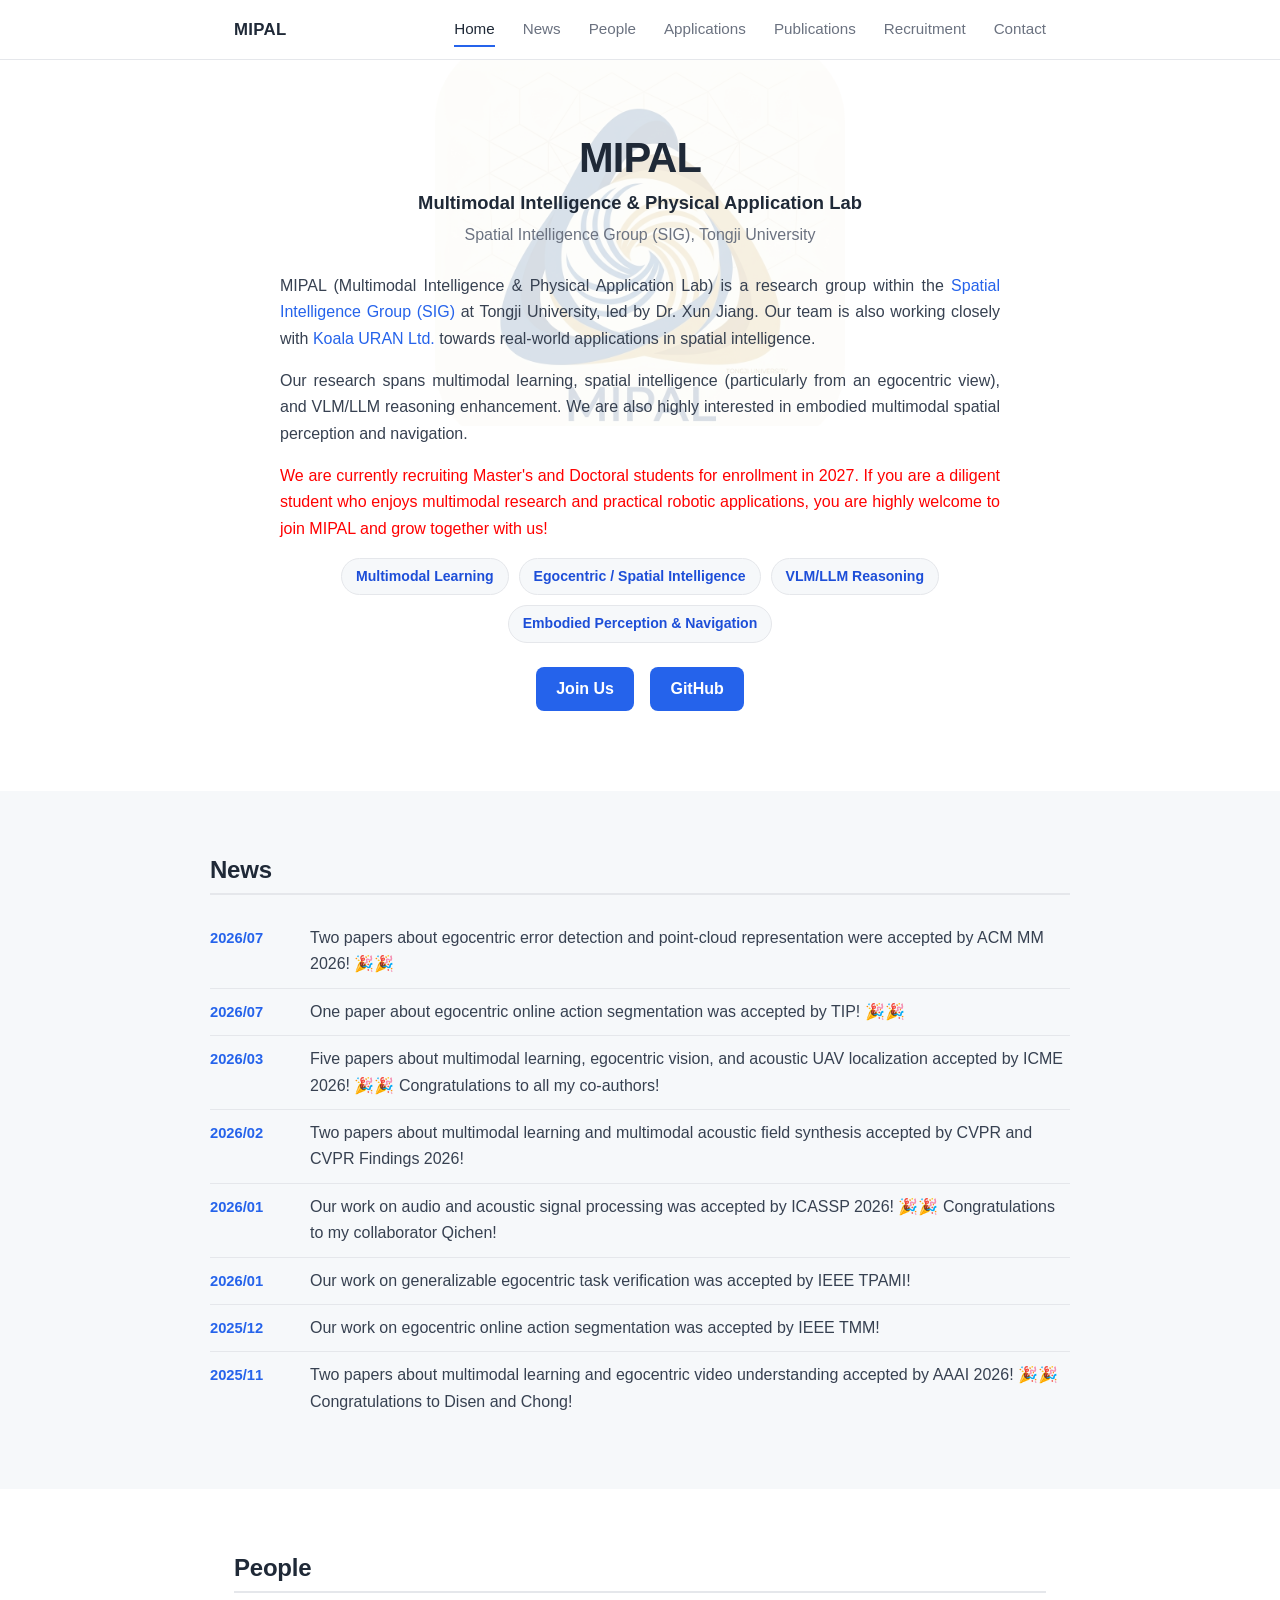
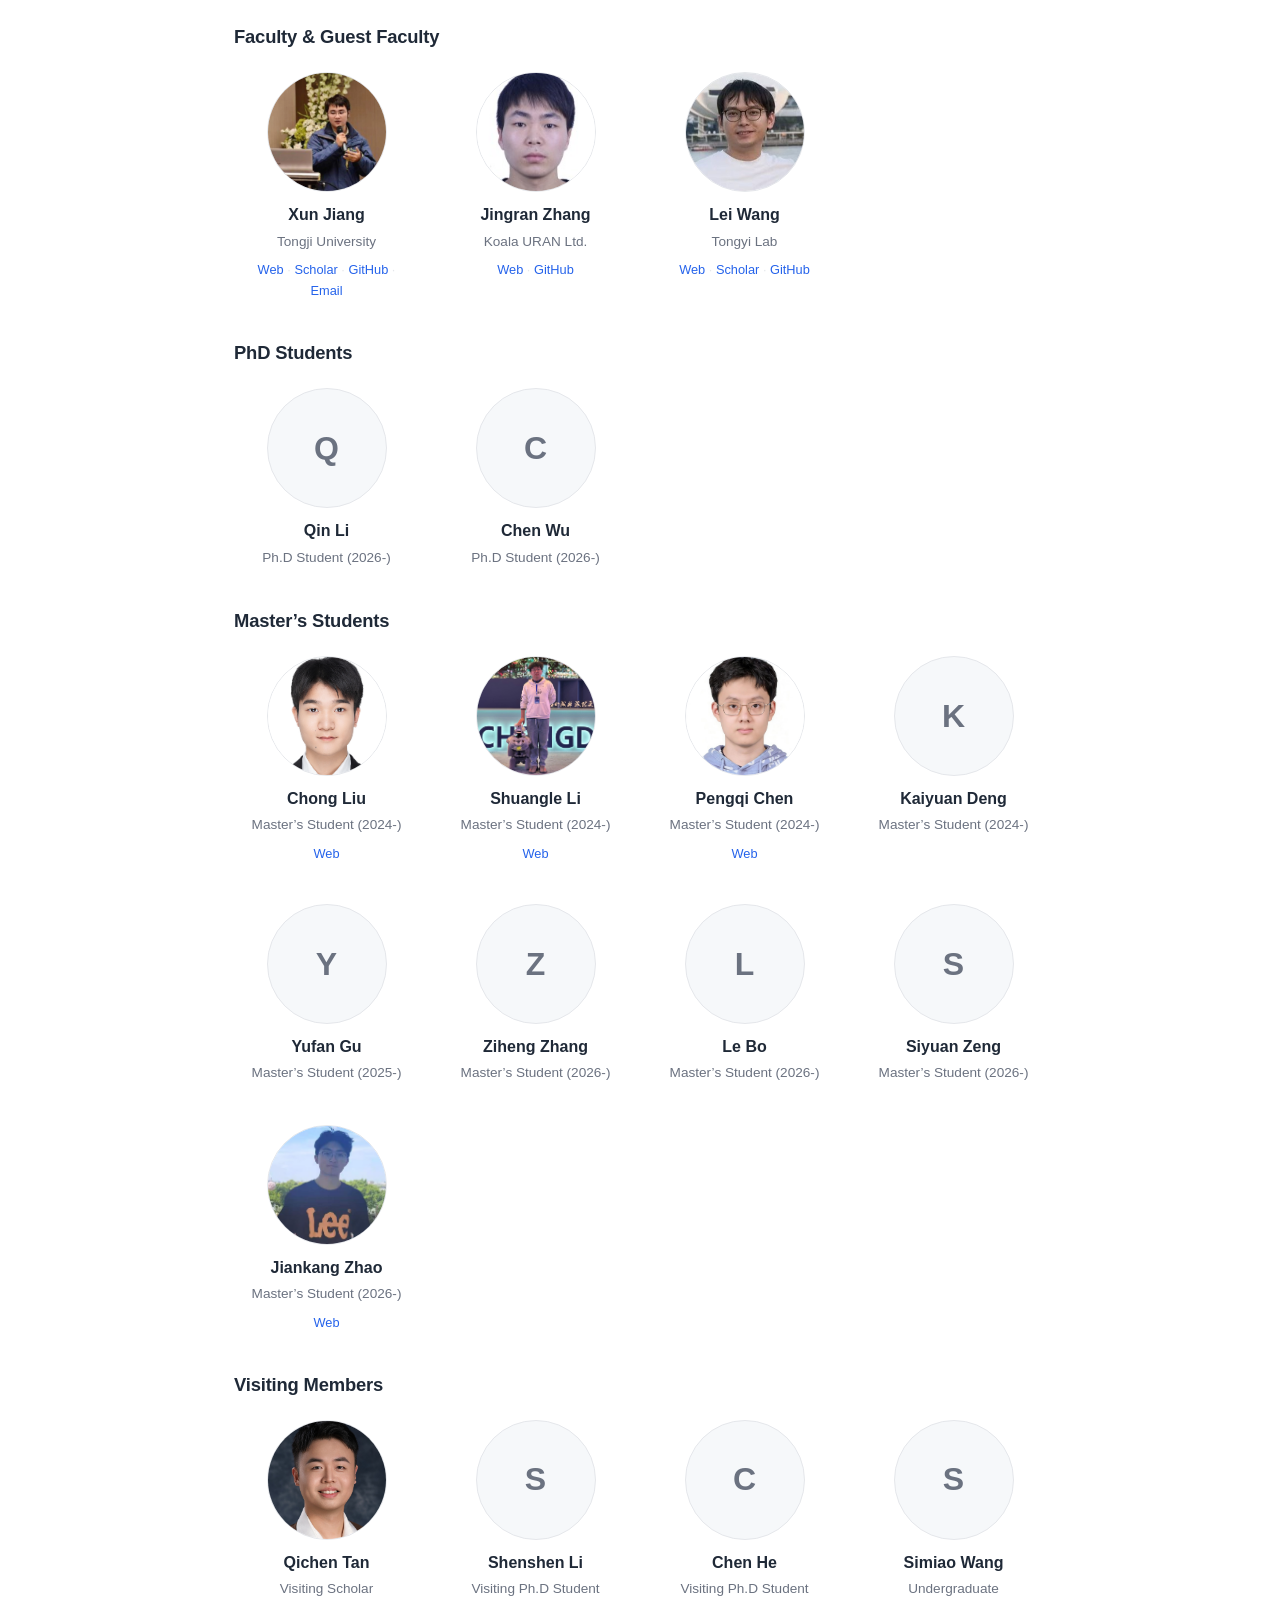
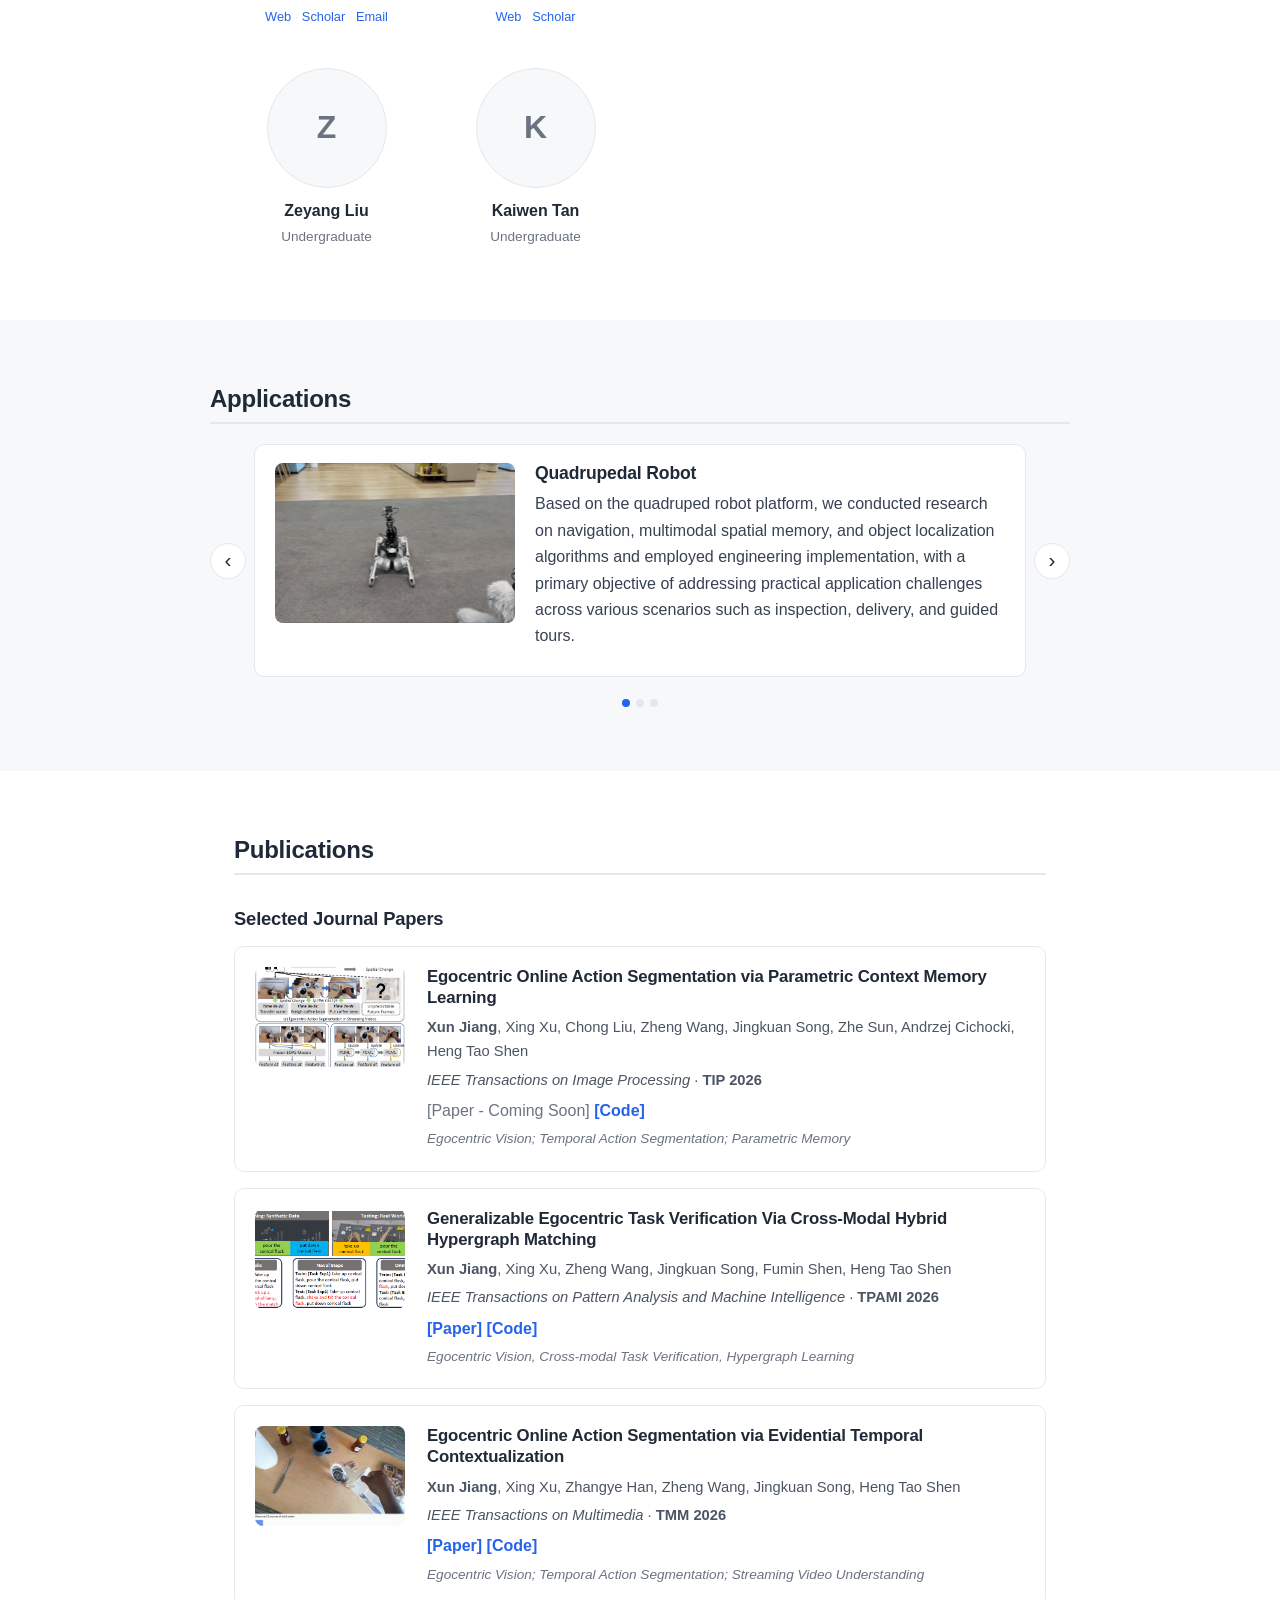
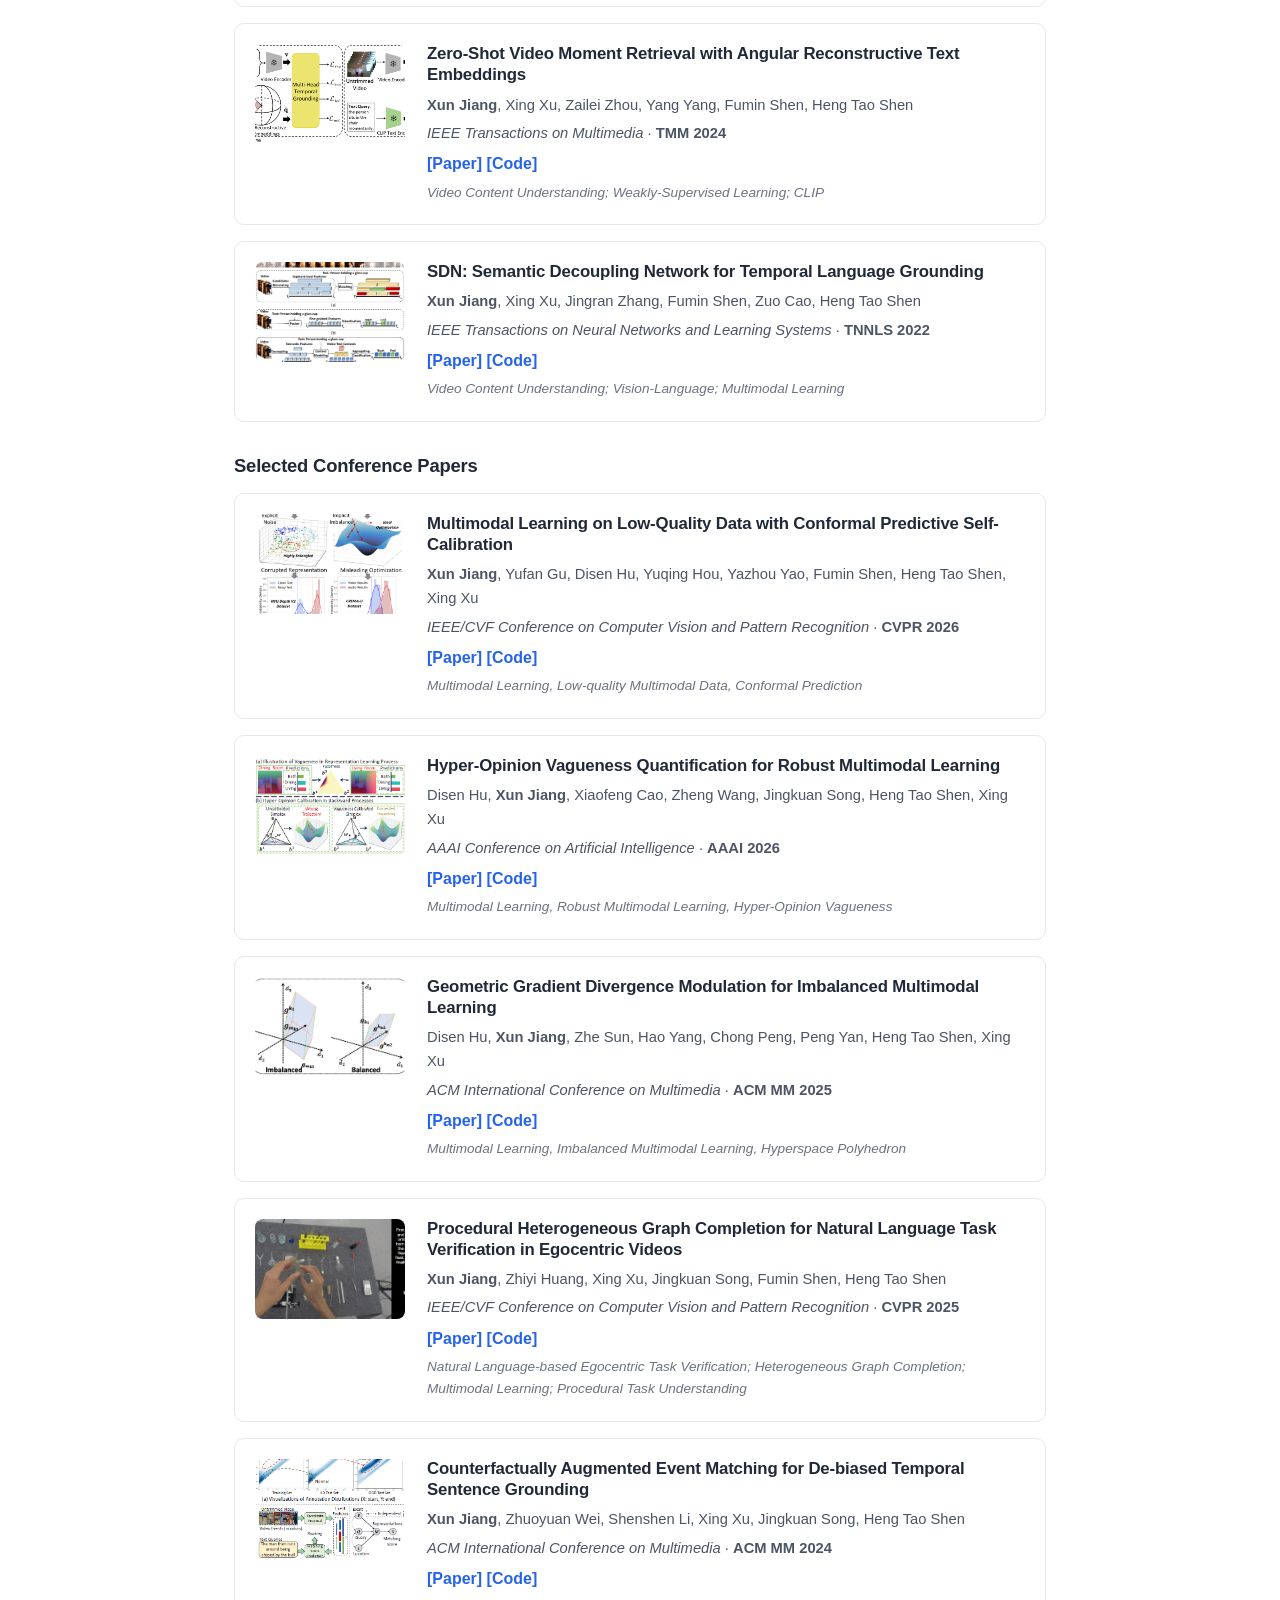
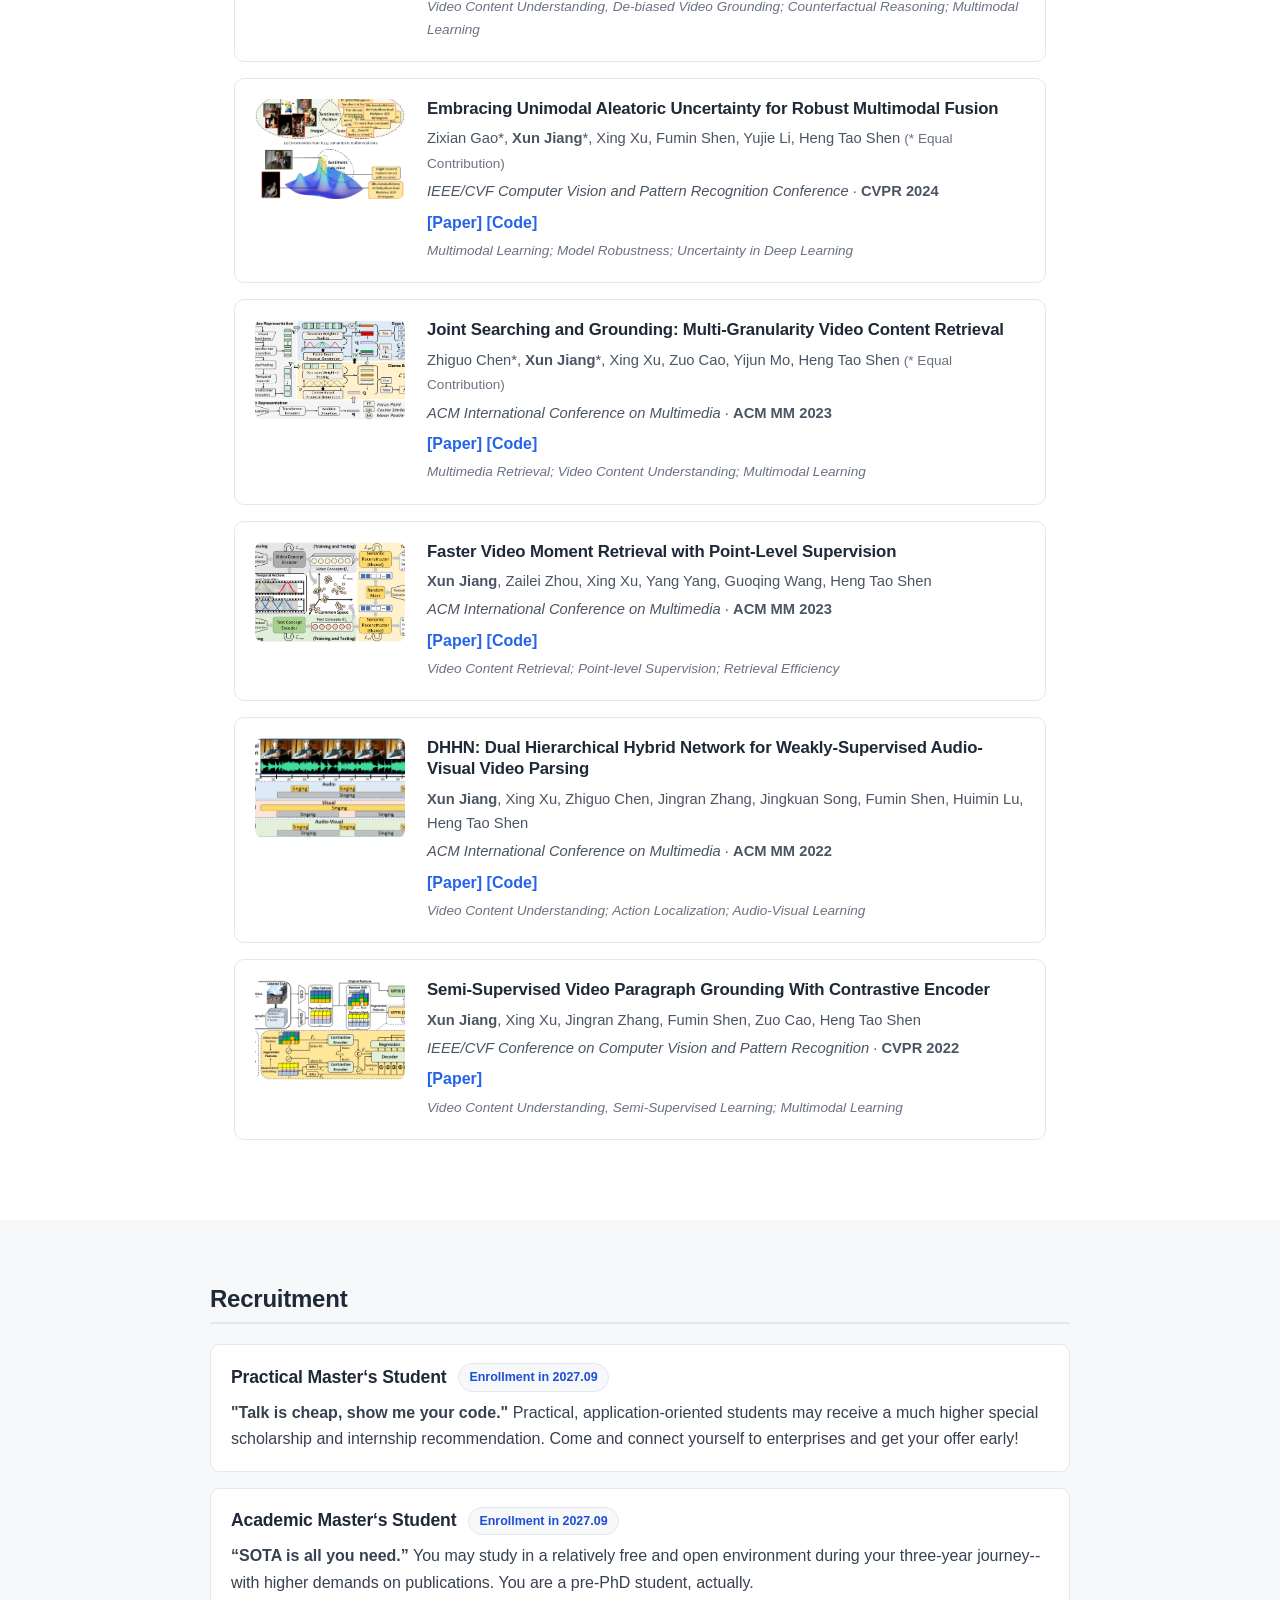
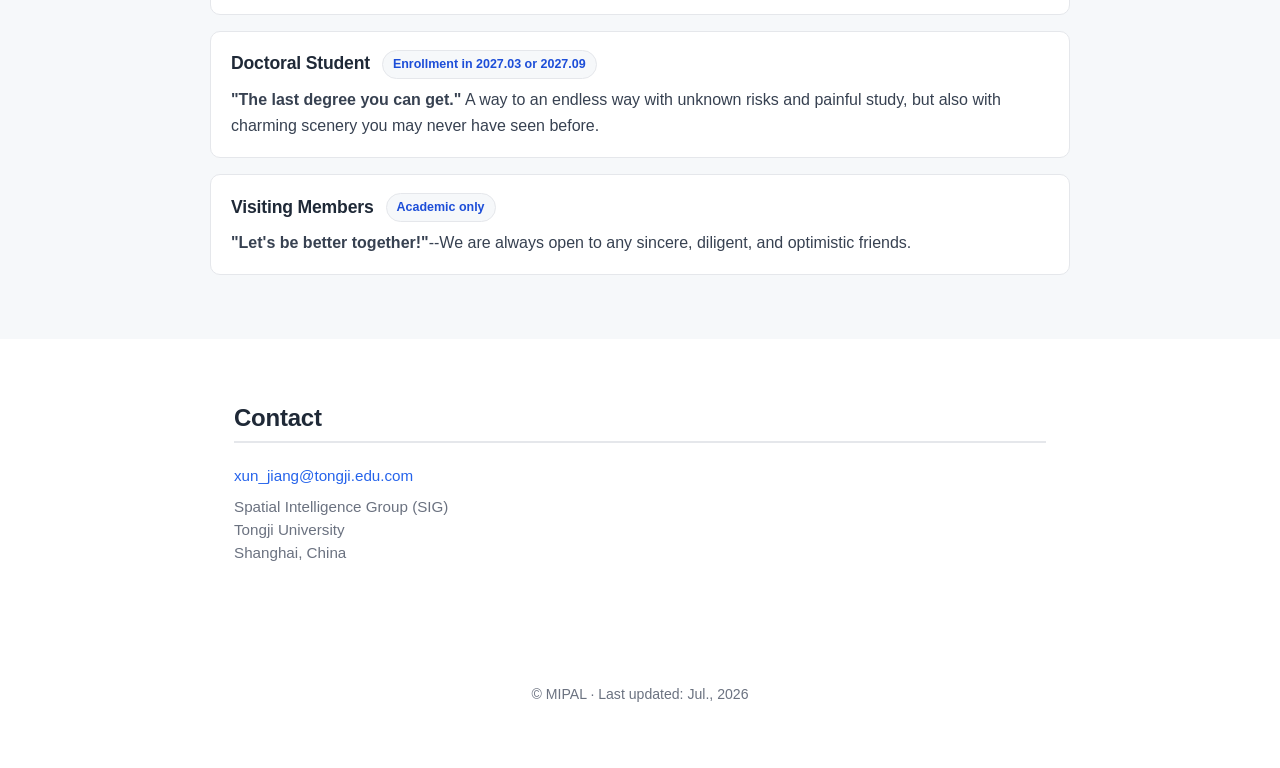
==== commit f3358780: "chore: update site (2026-07-20)" ====
--- a/index.html
+++ b/index.html
@@ -228,7 +228,7 @@
             </div>
           </article>
           <article class="ach-card">
-            <div class="ach-img"><img src="images/ach-ai-xr-wearable-devices.gif" alt="AI/XR Wearable Devices" loading="lazy"></div>
+            <div class="ach-img"><img src="images/ach-ai-xr-wearable-devices-2.gif" alt="AI/XR Wearable Devices" loading="lazy"></div>
             <div class="ach-body">
               <h3 class="ach-title">AI/XR Wearable Devices</h3>
               <div class="ach-desc">We have conducted research across egocentric vision, such as content analysis, interaction generation, and streaming memory for egocentric multimodal large models, while continuously exploring application scenarios for wearable smart devices--such as AI glasses and XR equipment, facilitating them with more active intelligence ability. </div>
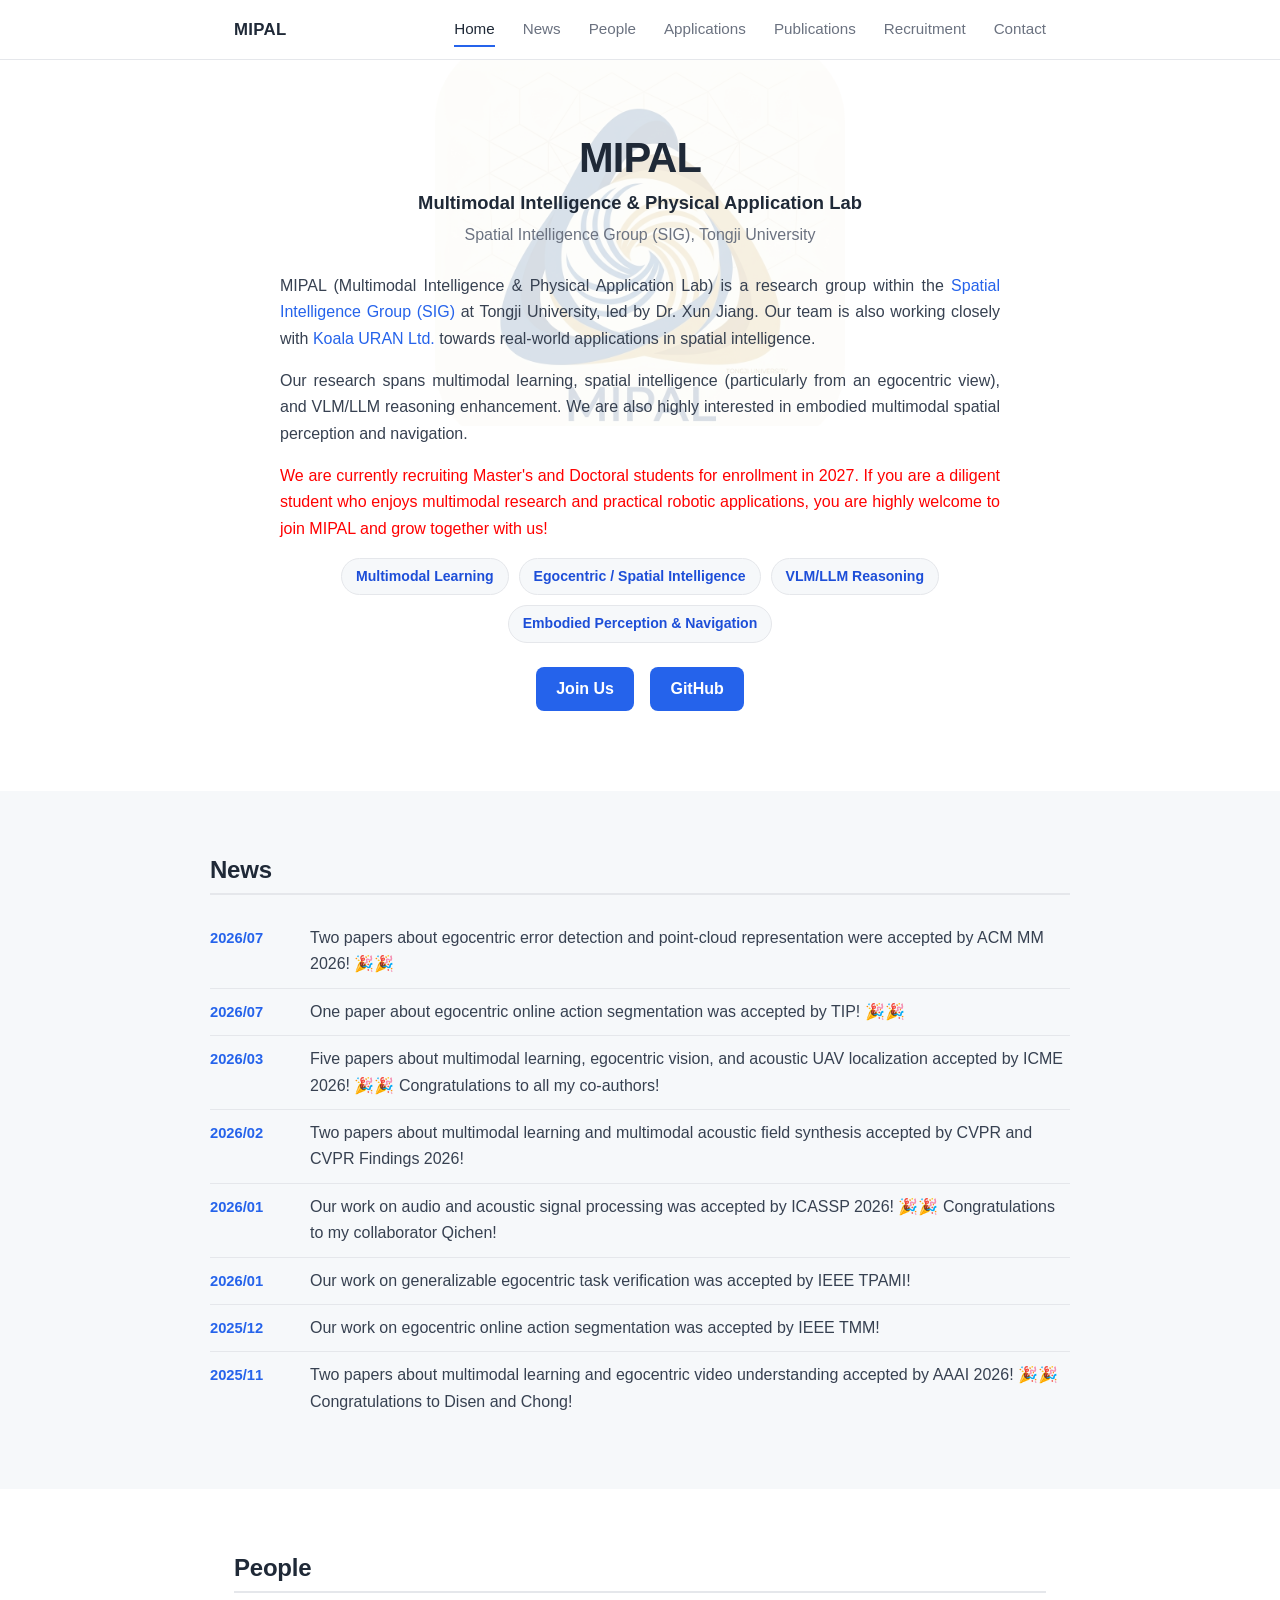
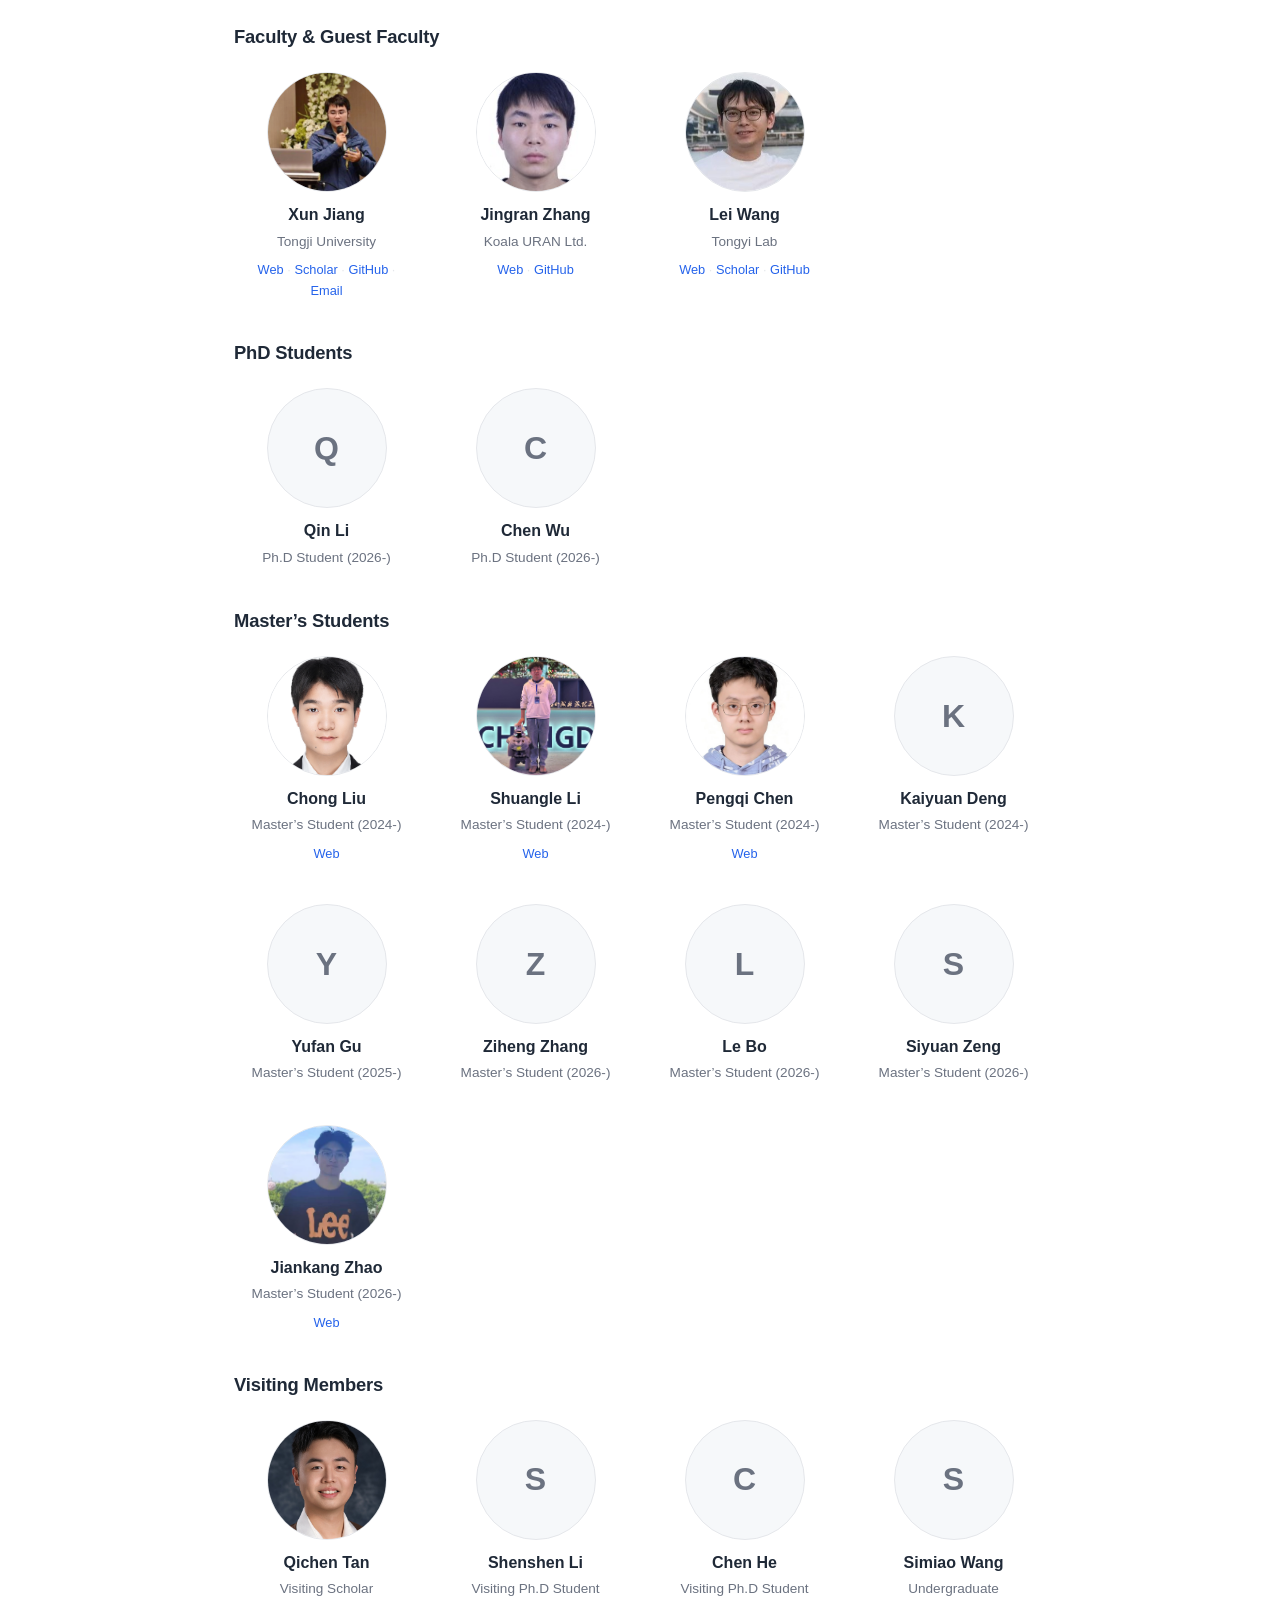
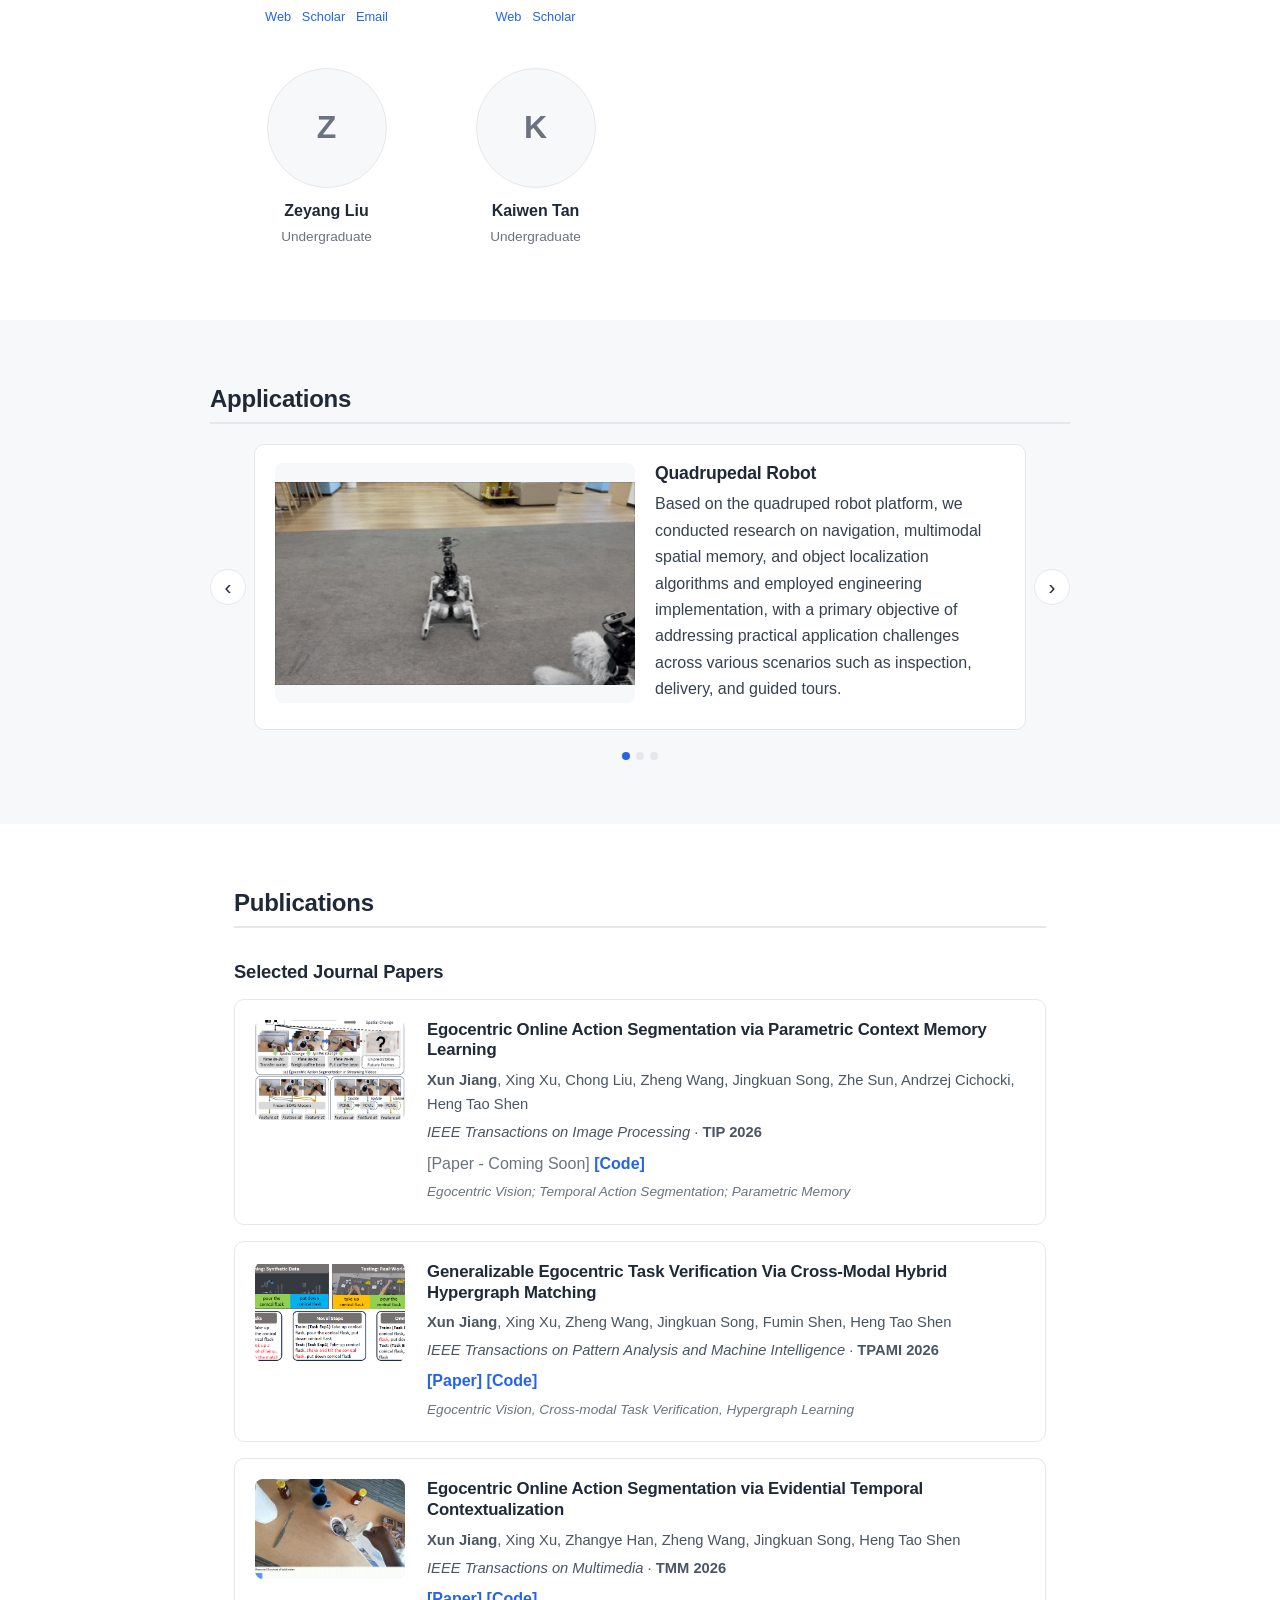
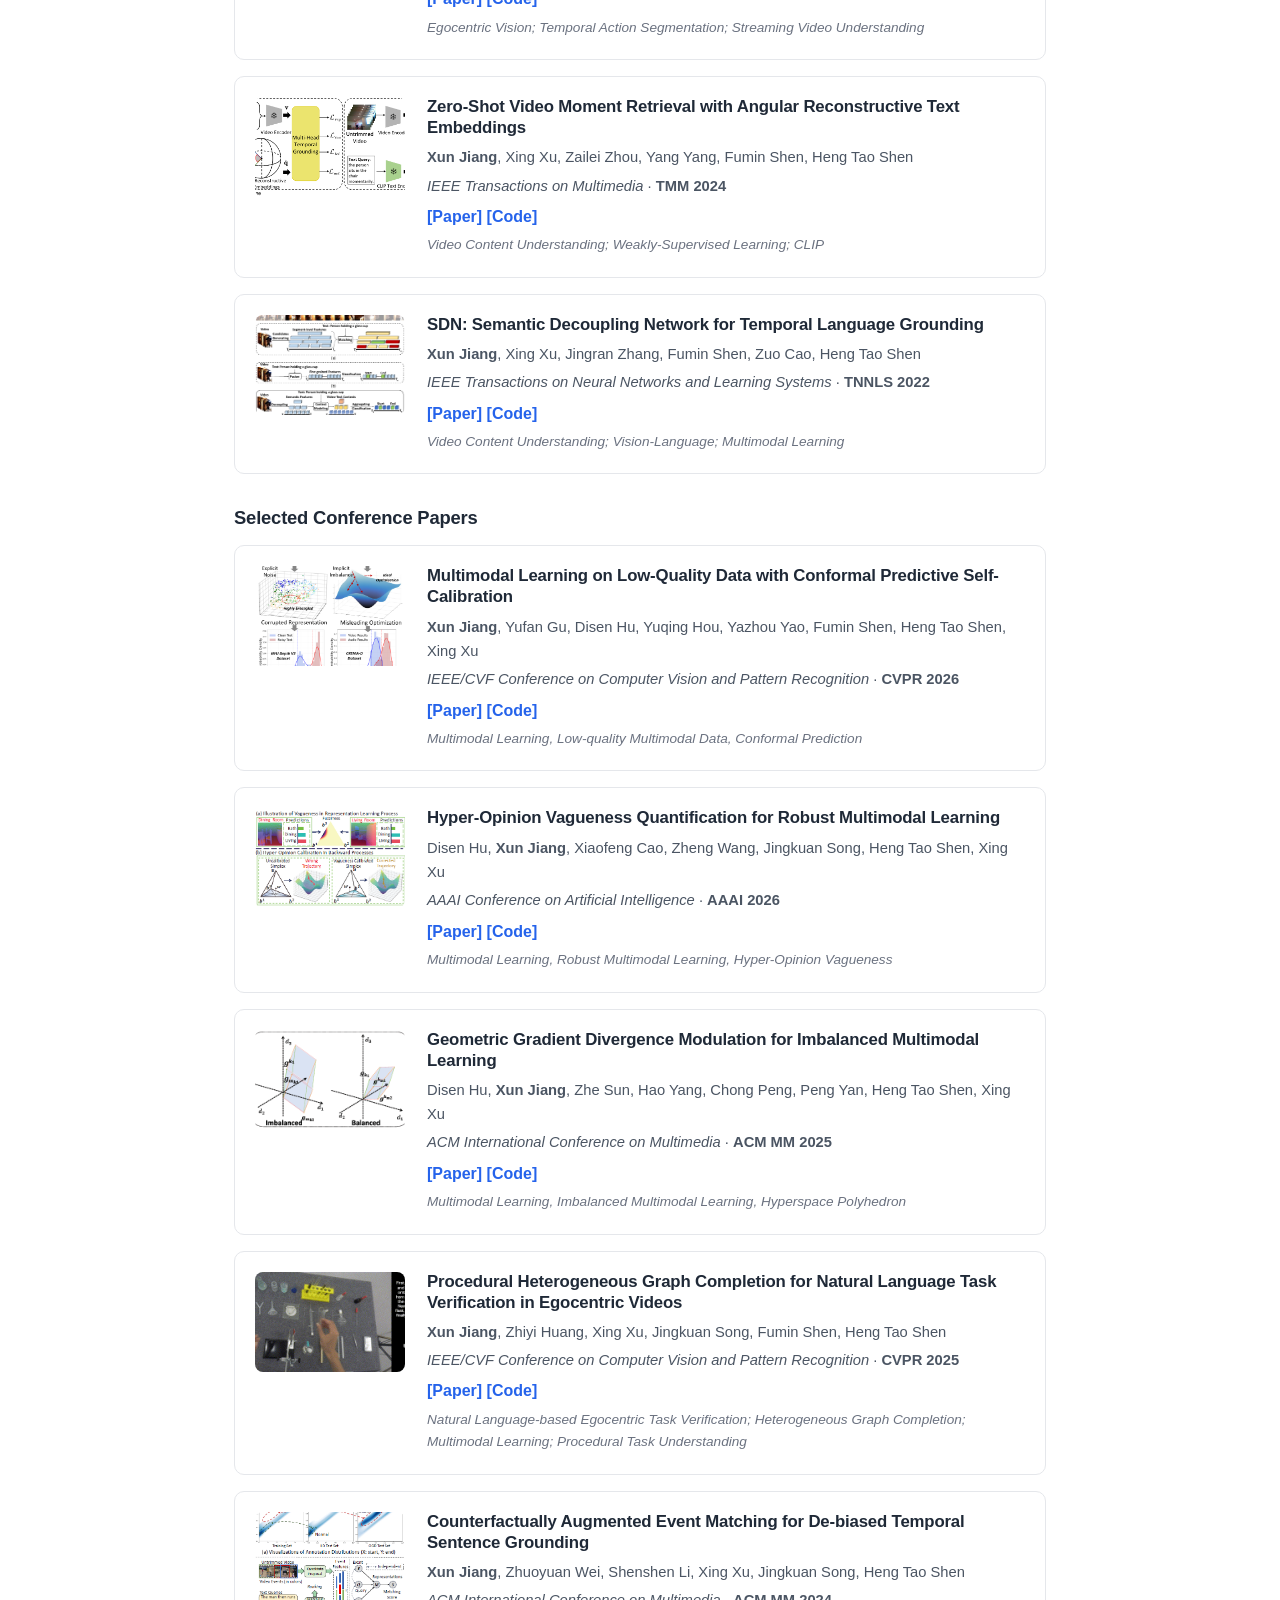
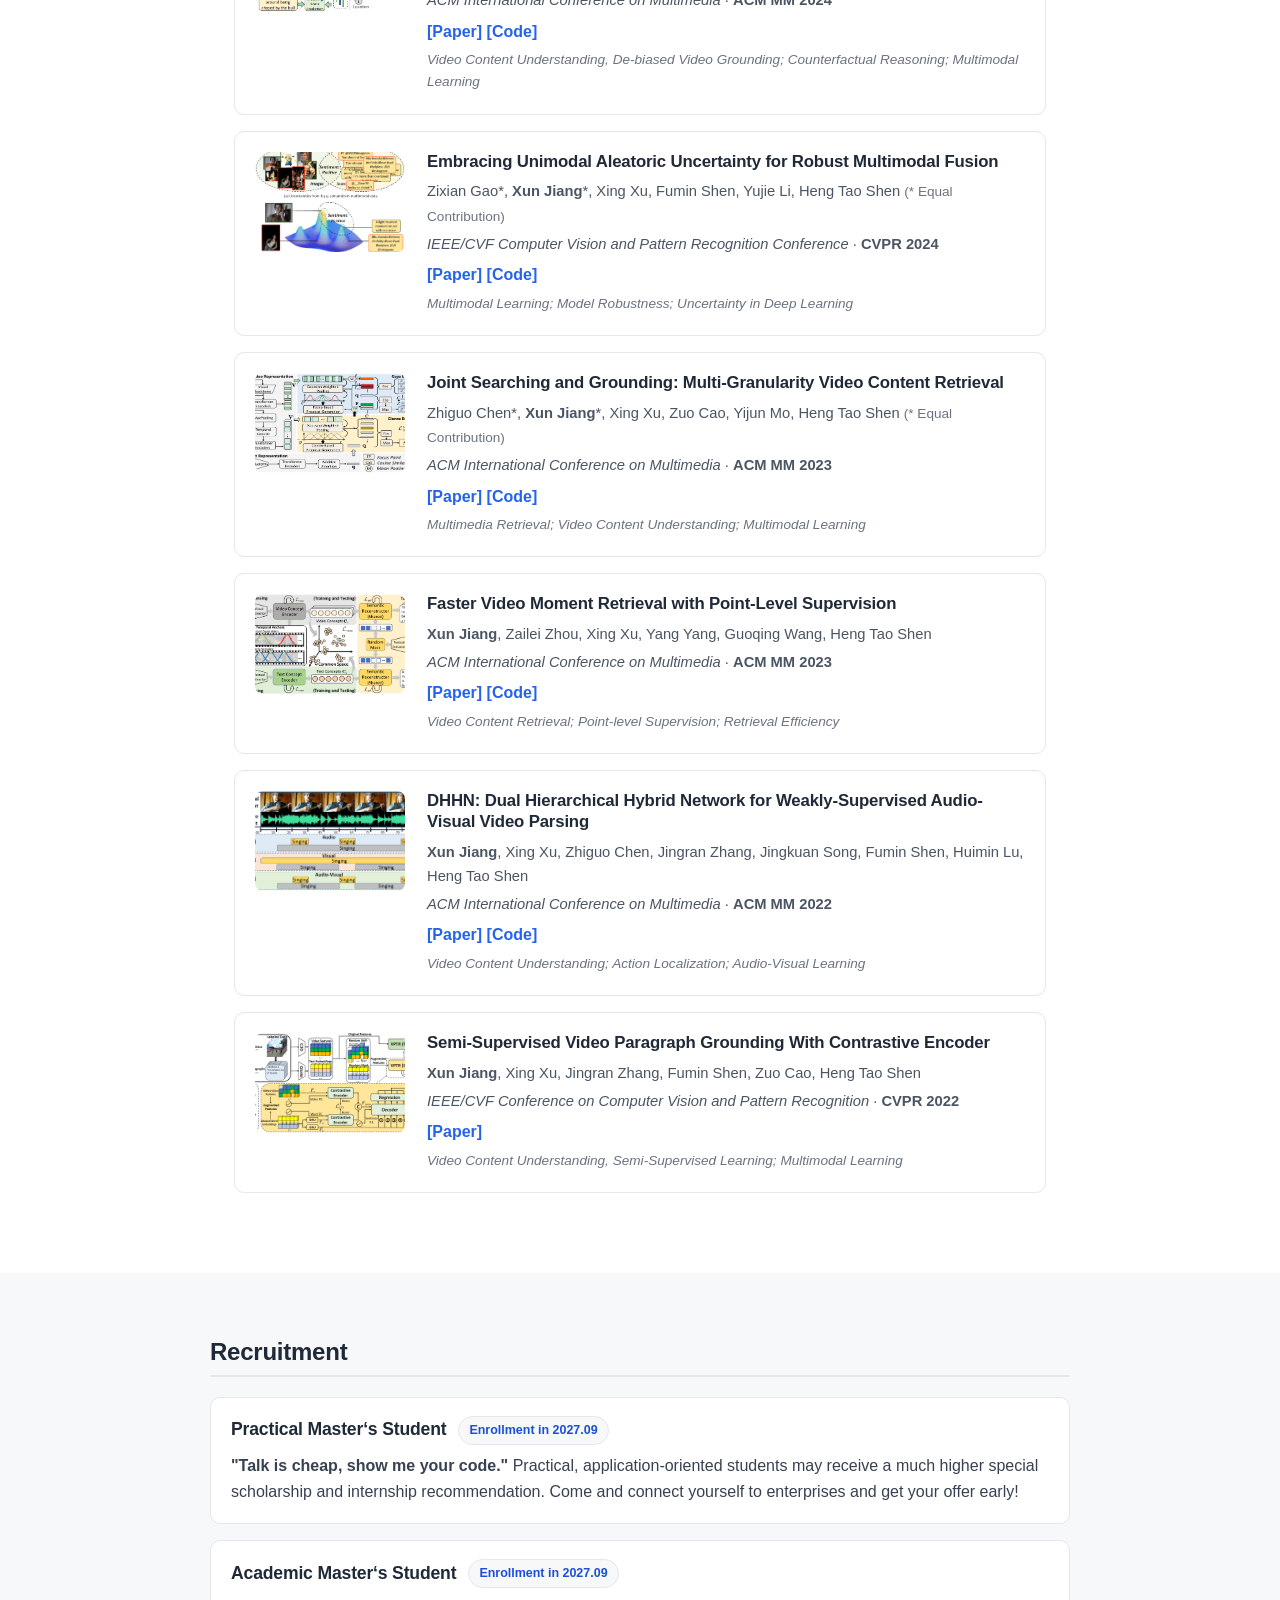
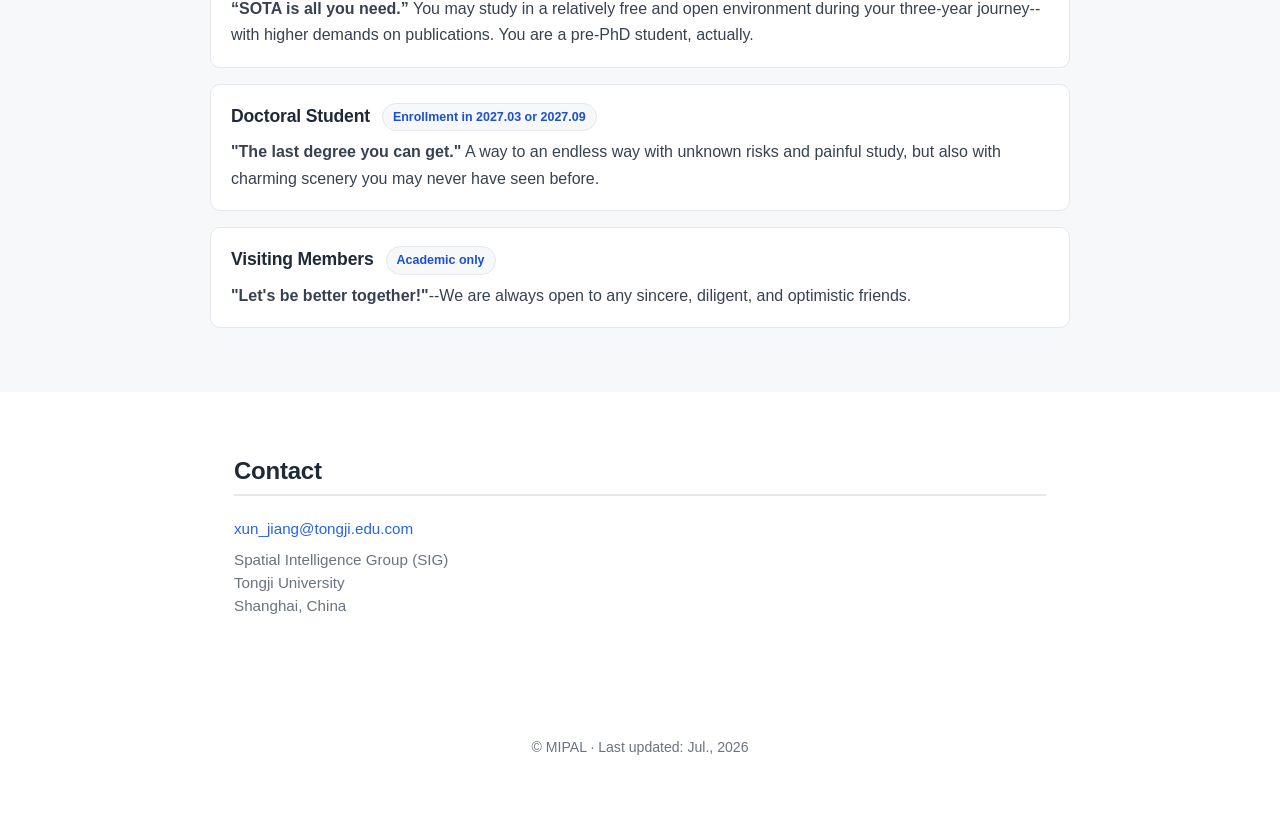
==== commit 02c3a042: "chore: update site (2026-07-20)" ====
--- a/index.html
+++ b/index.html
@@ -216,11 +216,11 @@
     </section>
     <section id="achievements" class="section alt">
       <h2>Applications</h2>
-      <div class="ach-carousel" data-index="0">
+      <div class="ach-carousel" data-index="0" data-auto="5">
         <button type="button" class="ach-nav ach-prev" aria-label="Previous">‹</button>
         <div class="ach-viewport"><div class="ach-track">
           <article class="ach-card">
-            <div class="ach-img"><img src="images/ach-quadrupedal-robot-2.gif" alt="Quadrupedal Robot" loading="lazy"></div>
+            <div class="ach-img" style="--ach-w:360px;--ach-h:240px"><img src="images/ach-quadrupedal-robot-2.gif" alt="Quadrupedal Robot" loading="lazy"></div>
             <div class="ach-body">
               <h3 class="ach-title">Quadrupedal Robot</h3>
               <div class="ach-desc">Based on the quadruped robot platform, we conducted research on navigation, multimodal spatial memory, and object localization algorithms and employed engineering implementation, with a primary objective of addressing practical application challenges across various scenarios such as inspection, delivery, and guided tours.</div>
@@ -228,7 +228,7 @@
             </div>
           </article>
           <article class="ach-card">
-            <div class="ach-img"><img src="images/ach-ai-xr-wearable-devices-2.gif" alt="AI/XR Wearable Devices" loading="lazy"></div>
+            <div class="ach-img" style="--ach-w:360px;--ach-h:240px"><img src="images/ach-ai-xr-wearable-devices-2.gif" alt="AI/XR Wearable Devices" loading="lazy"></div>
             <div class="ach-body">
               <h3 class="ach-title">AI/XR Wearable Devices</h3>
               <div class="ach-desc">We have conducted research across egocentric vision, such as content analysis, interaction generation, and streaming memory for egocentric multimodal large models, while continuously exploring application scenarios for wearable smart devices--such as AI glasses and XR equipment, facilitating them with more active intelligence ability. </div>
@@ -236,7 +236,7 @@
             </div>
           </article>
           <article class="ach-card">
-            <div class="ach-img"><img src="images/ach-physical-agent.gif" alt="Physical Agent" loading="lazy"></div>
+            <div class="ach-img" style="--ach-w:360px;--ach-h:240px"><img src="images/ach-physical-agent.gif" alt="Physical Agent" loading="lazy"></div>
             <div class="ach-body">
               <h3 class="ach-title">Physical Agent</h3>
               <div class="ach-desc">We are dedicated to developing integrated hardware-software physical agents that bring digital-space agents into the real world. By constructing an agent reasoning framework infused with spatial knowledge and integrating advanced embodied capability models, we are developing a universal "embodied brain" to empower a variety of robotic platforms.</div>
--- a/style.css
+++ b/style.css
@@ -235,10 +235,11 @@
   border-radius: 10px; padding: 18px 20px;
 }
 .ach-img {
-  flex: 0 0 240px; width: 240px; height: 160px; background: var(--bg-alt);
-  border-radius: 8px; overflow: hidden; display: flex; align-items: center; justify-content: center;
-}
-.ach-img img { width: 100%; height: 100%; object-fit: cover; display: block; }
+  flex: 0 0 var(--ach-w, 360px); width: var(--ach-w, 360px); height: var(--ach-h, 240px);
+  background: var(--bg-alt); border-radius: 8px; overflow: hidden;
+  display: flex; align-items: center; justify-content: center;
+}
+.ach-img img { width: 100%; height: 100%; object-fit: contain; display: block; }
 .ach-body { min-width: 0; flex: 1 1 auto; }
 .ach-title { font-size: 1.1rem; margin: 0 0 6px; }
 .ach-desc { color: #374151; margin: 0 0 8px; }
@@ -326,7 +327,7 @@
   .pub-thumb { flex: none; width: 100%; height: 150px; }
 
   .ach-card { flex-direction: column; gap: 14px; }
-  .ach-img { flex: none; width: 100%; height: 160px; }
+  .ach-img { flex: none; width: 100%; height: 220px; }
 
   .album-cover { height: 150px; }
   .album-photo img { height: 150px; }
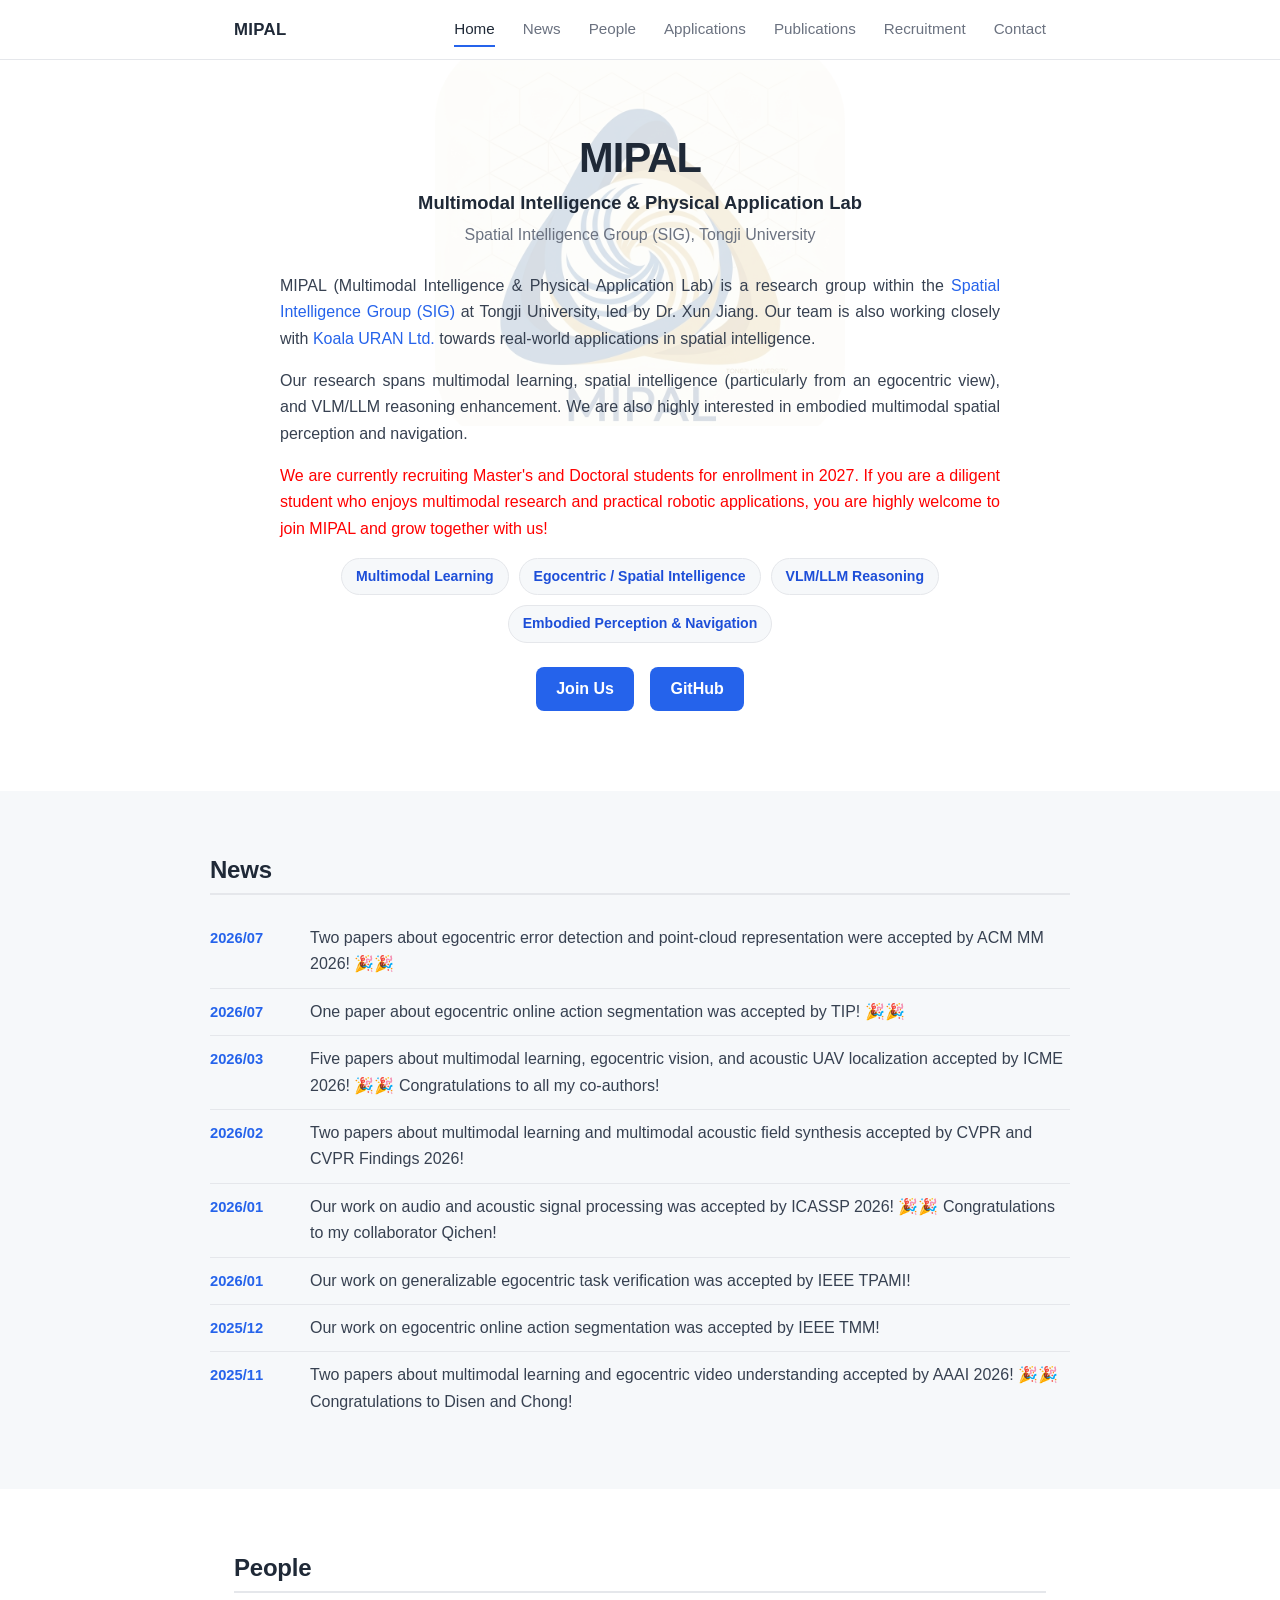
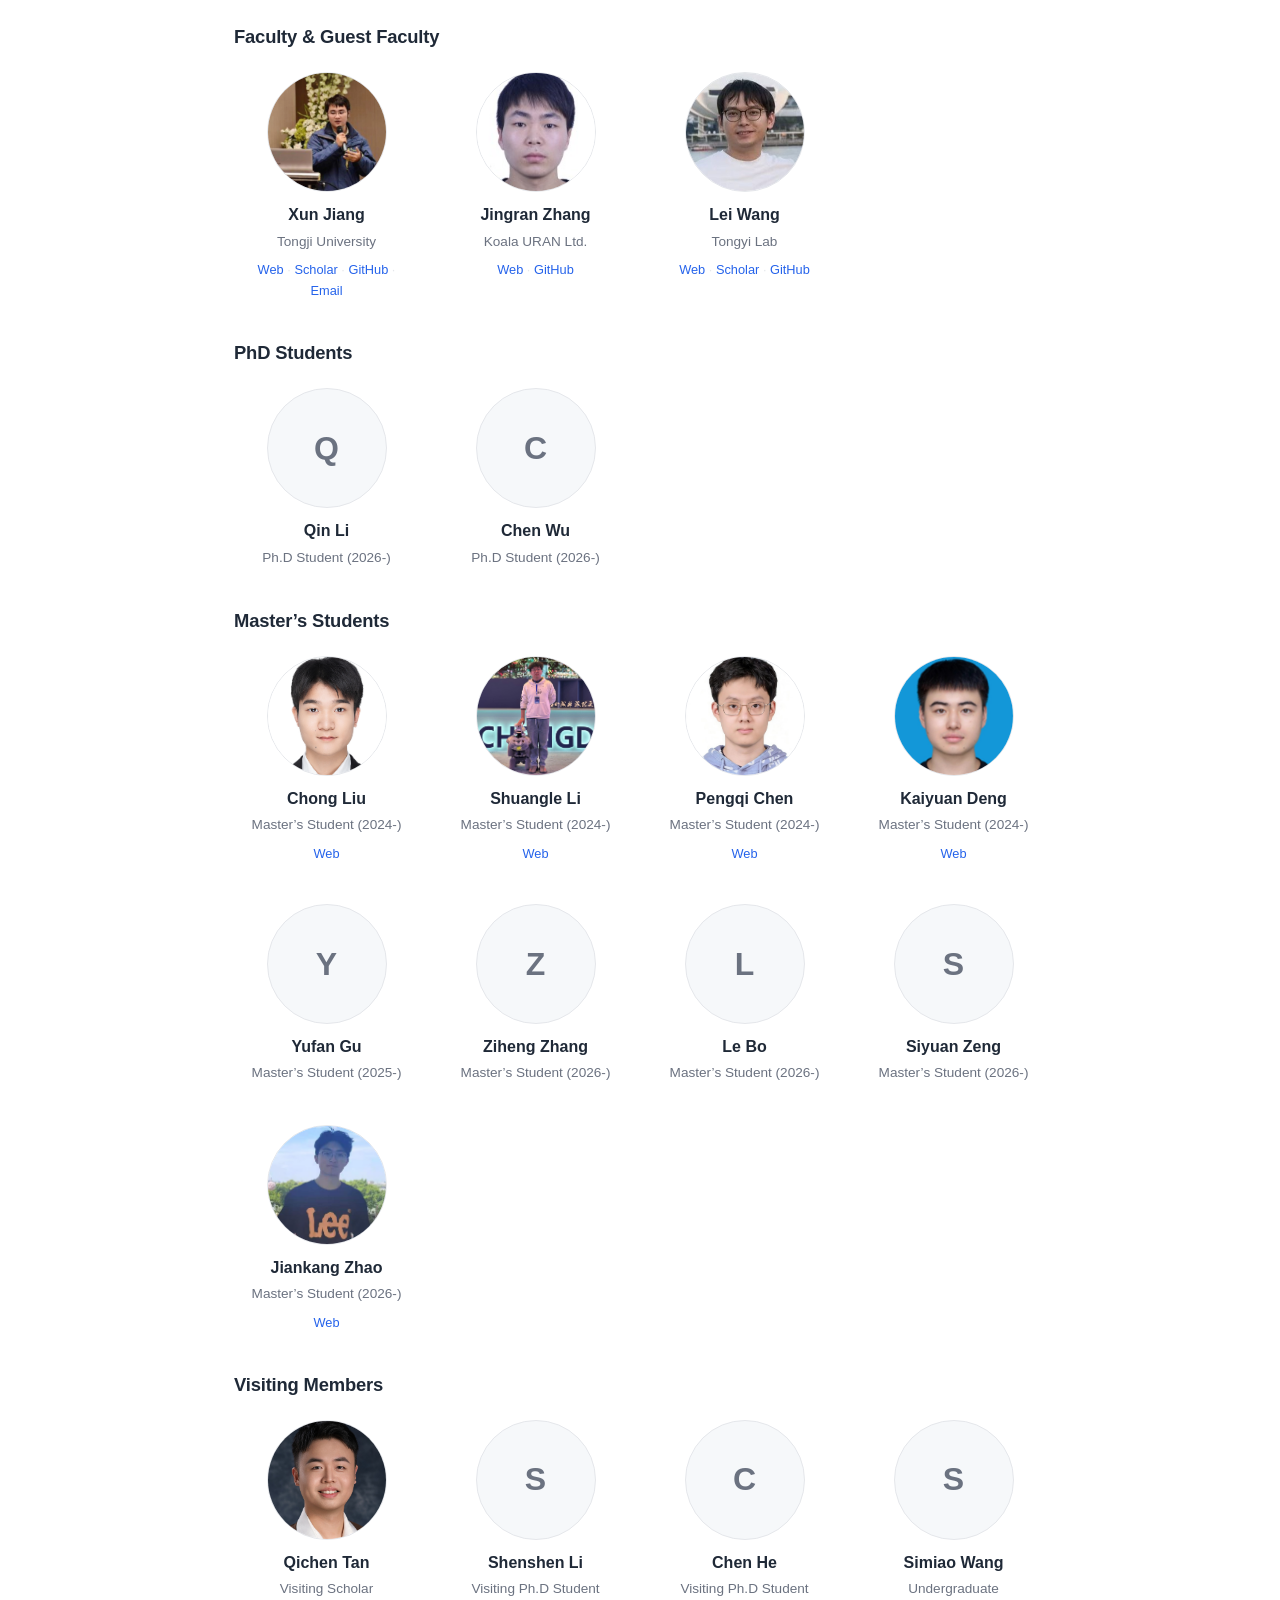
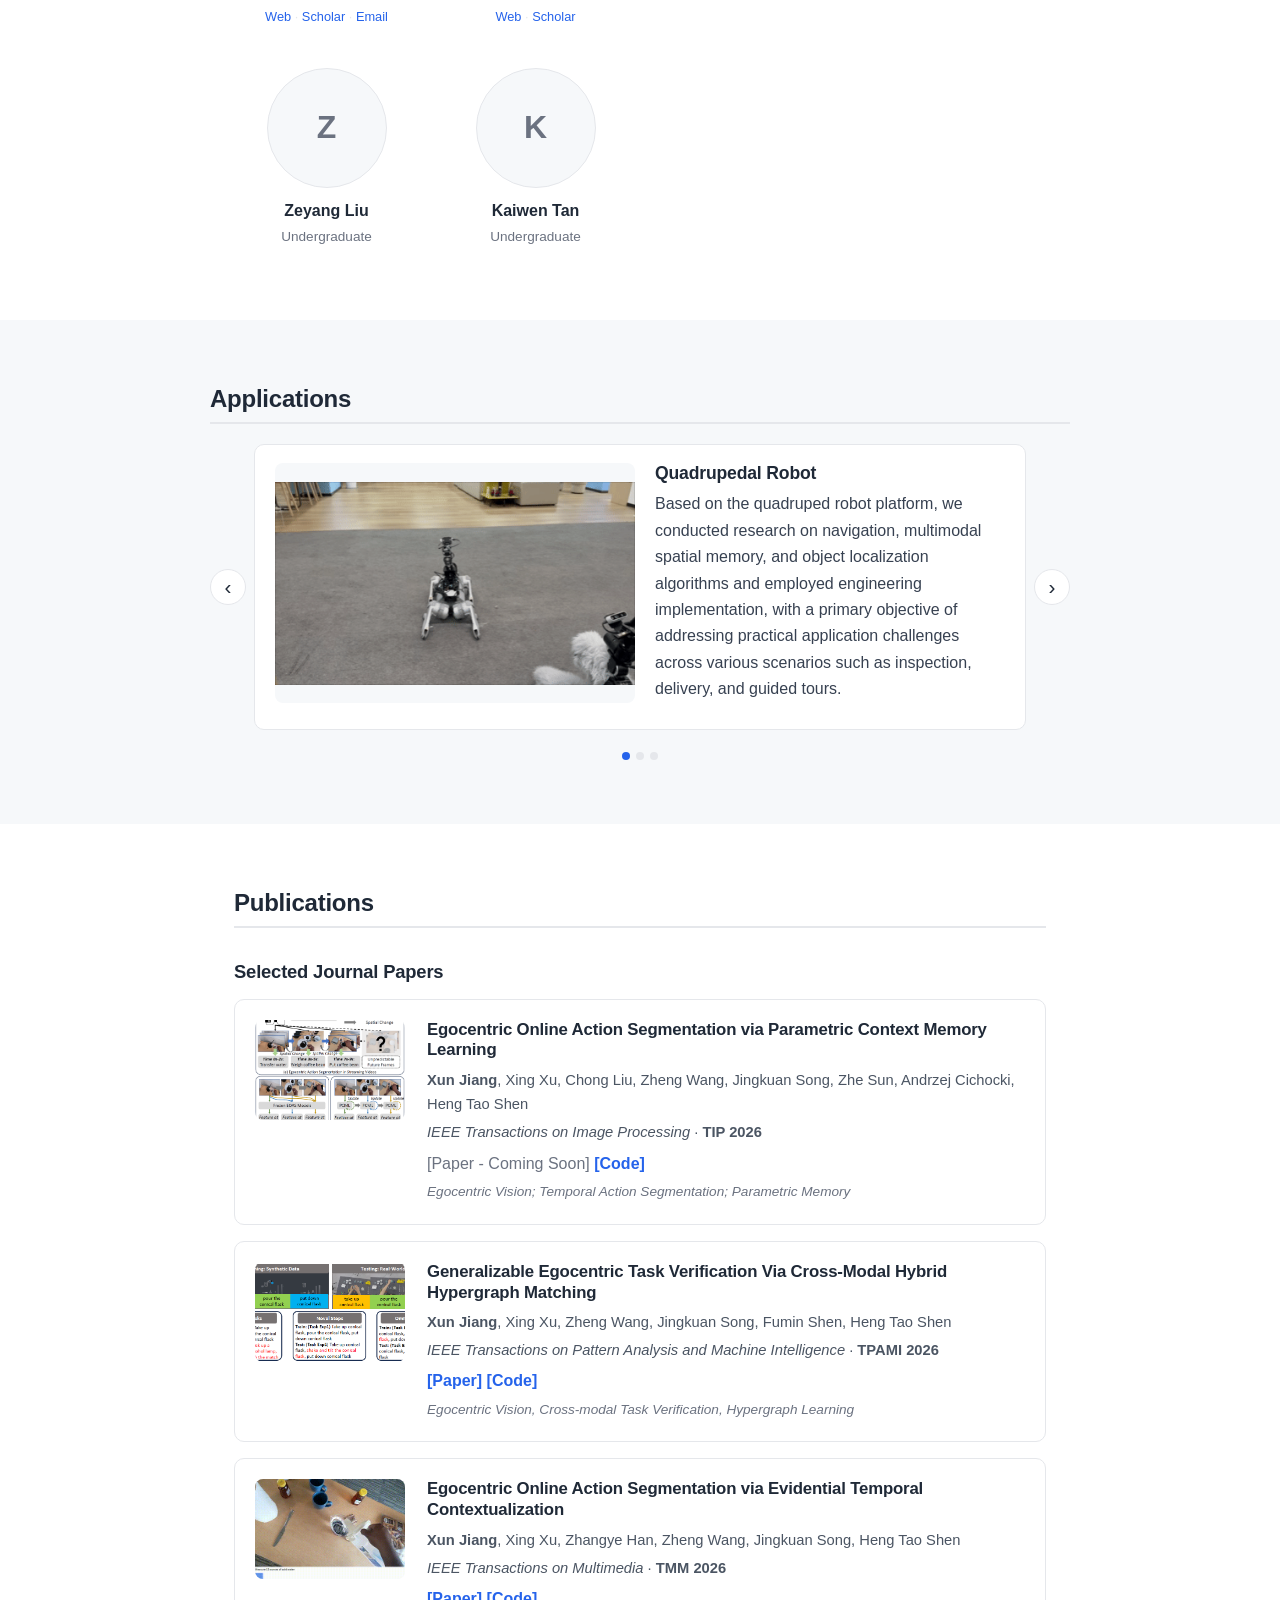
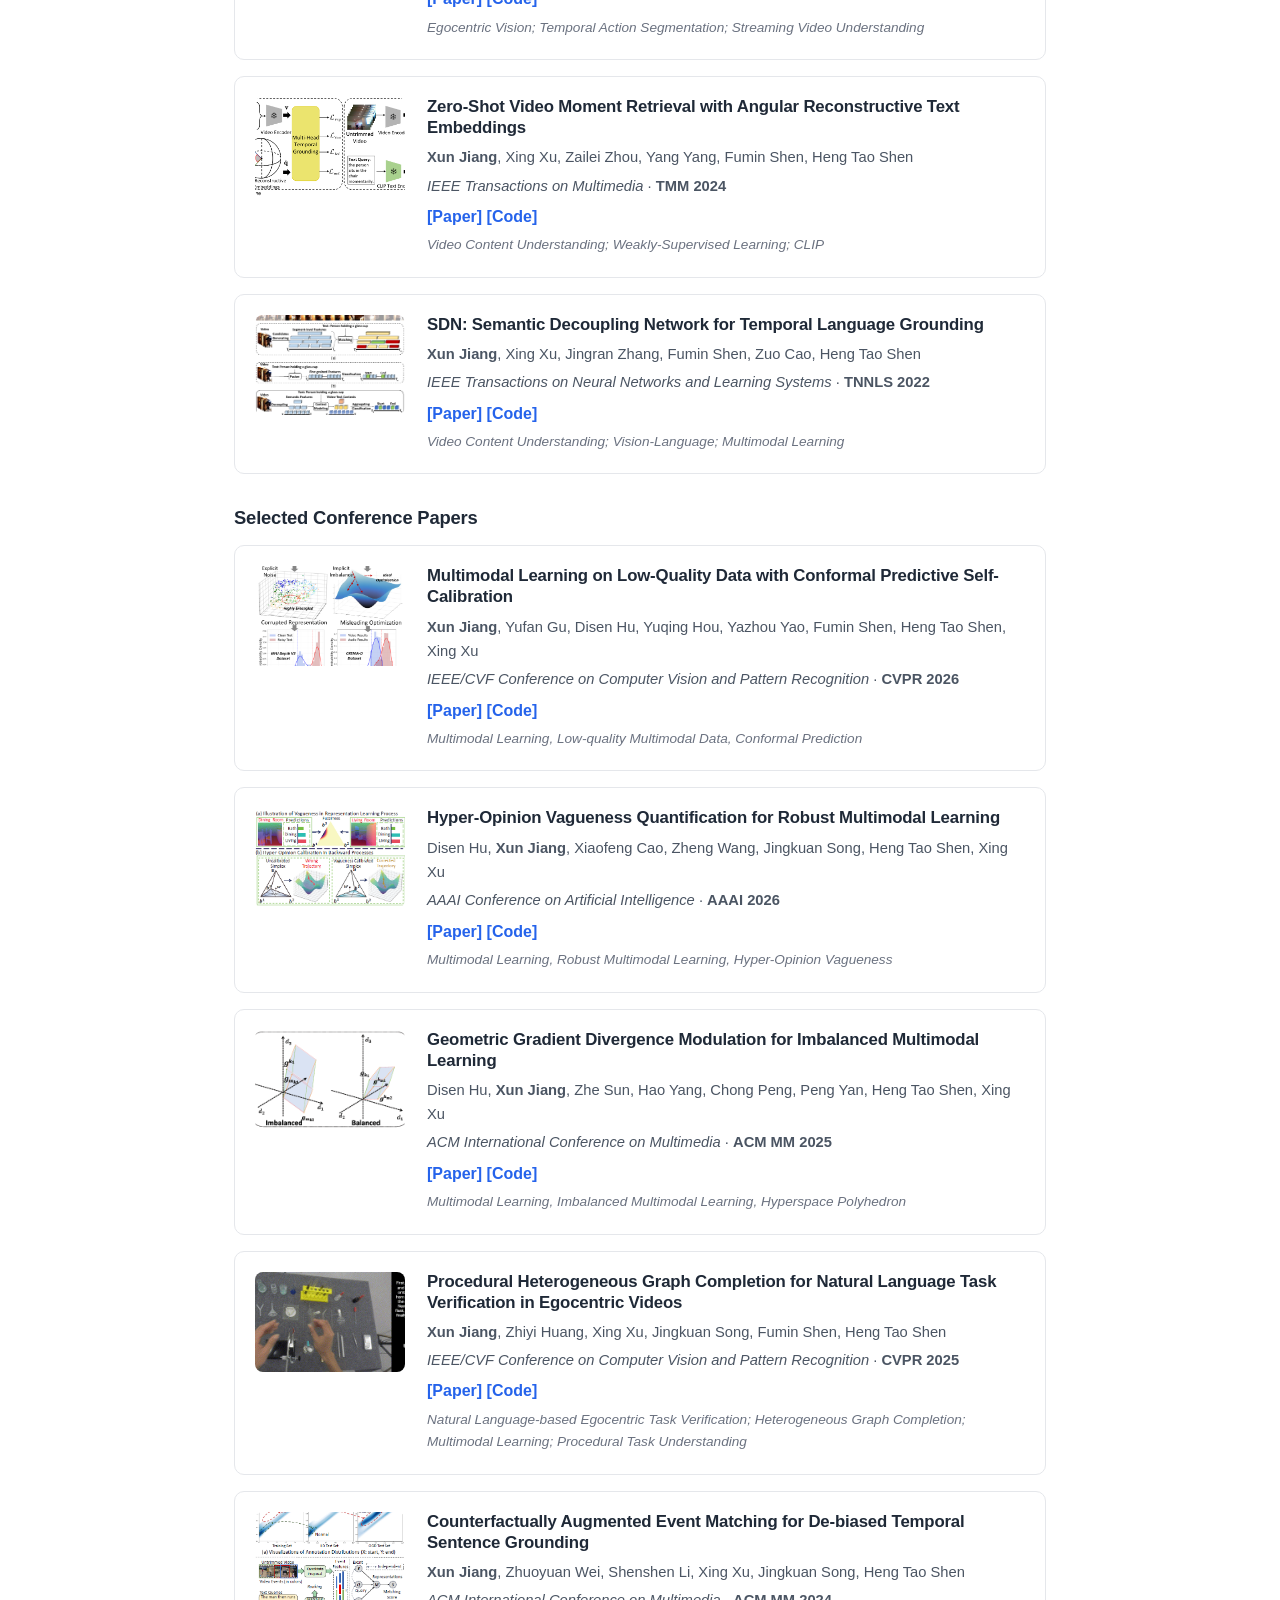
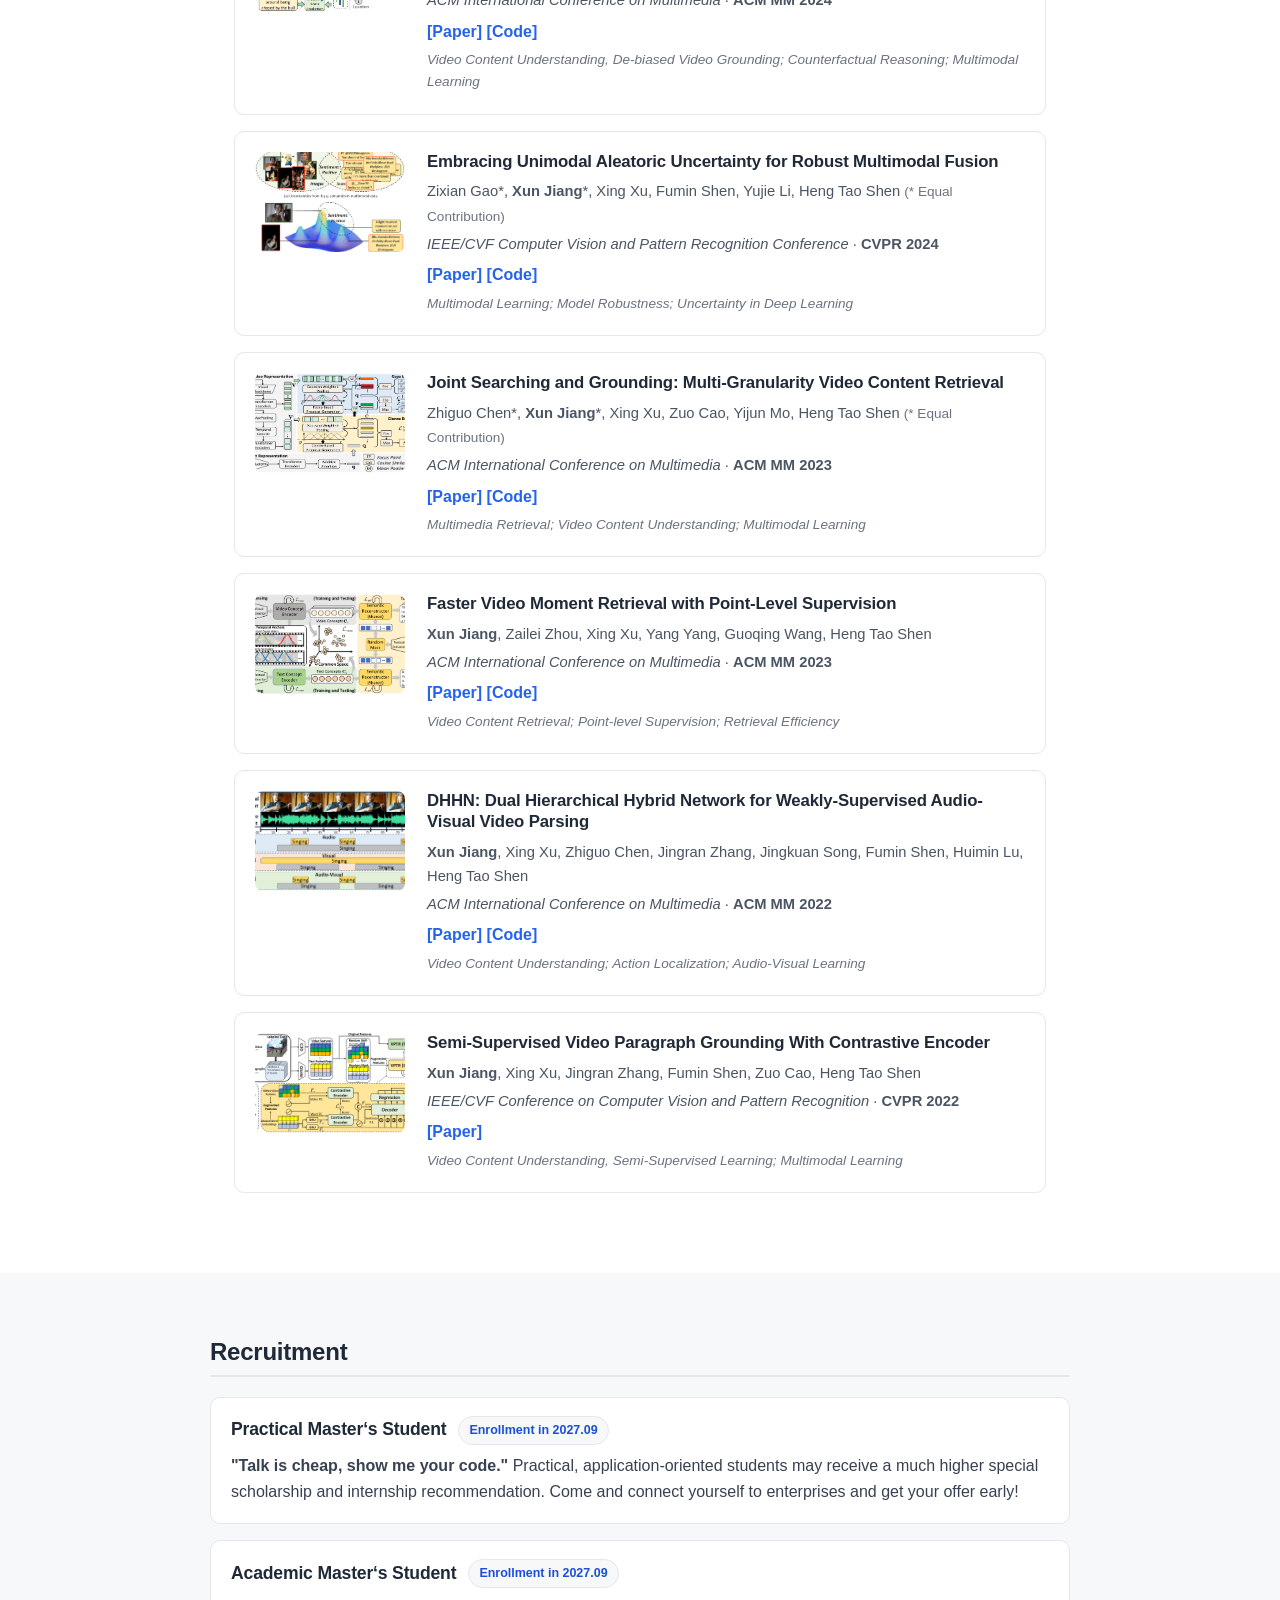
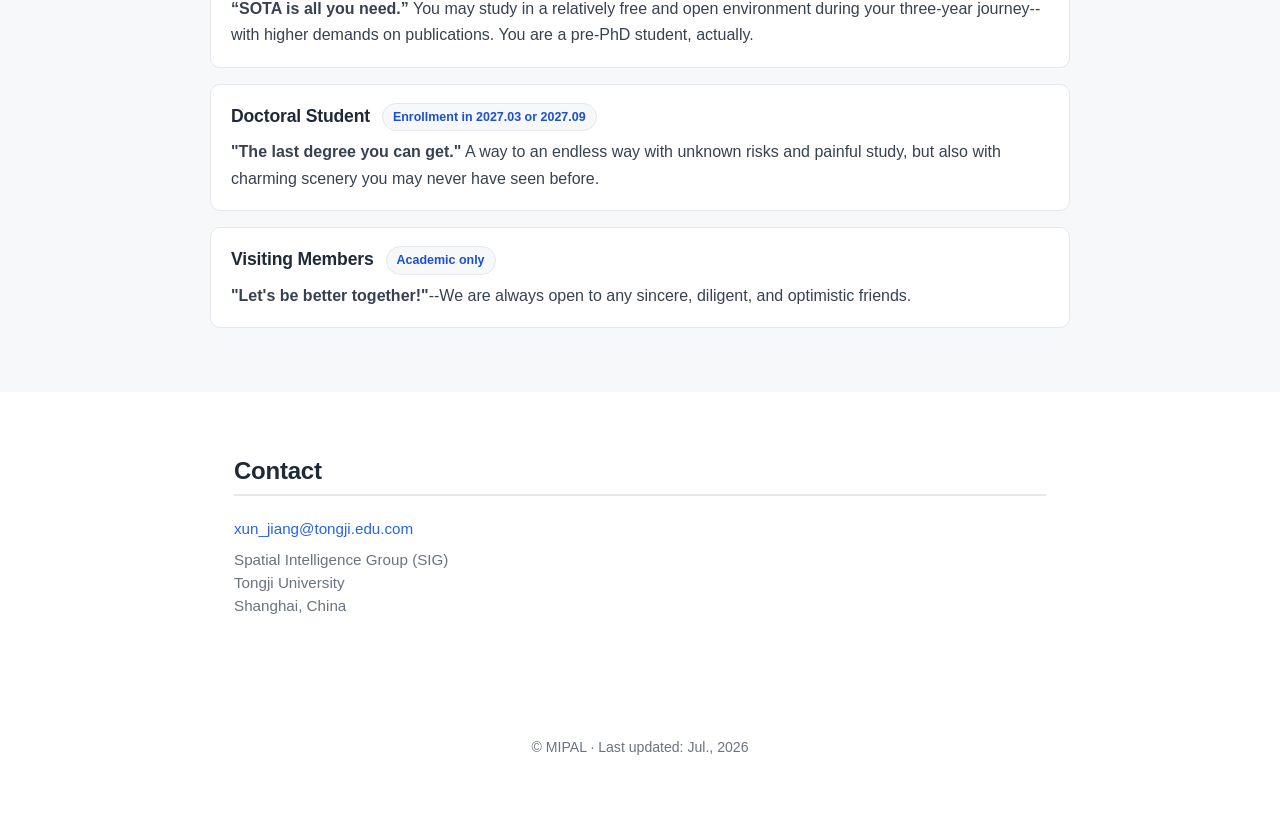
==== commit 1c7fd17f: "chore: update site (2026-07-21)" ====
--- a/index.html
+++ b/index.html
@@ -126,11 +126,11 @@
           <div class="person-links"><a href="people/pengqi-chen/index.html" target="_blank" rel="noopener" title="Homepage">Web</a></div>
         </div>
         <div class="person">
-          <div class="person-photo no-img">K</div>
+          <img class="person-photo" src="images/people-kaiyuan-deng-2.jpg" alt="Kaiyuan Deng" loading="lazy" onerror="this.classList.add('no-img')">
           <div class="person-name">Kaiyuan Deng</div>
           <div class="person-role">Master’s Student (2024-)</div>
           
-          
+          <div class="person-links"><a href="people/kaiyuan-deng/index.html" target="_blank" rel="noopener" title="Homepage">Web</a></div>
         </div>
         <div class="person">
           <div class="person-photo no-img">Y</div>
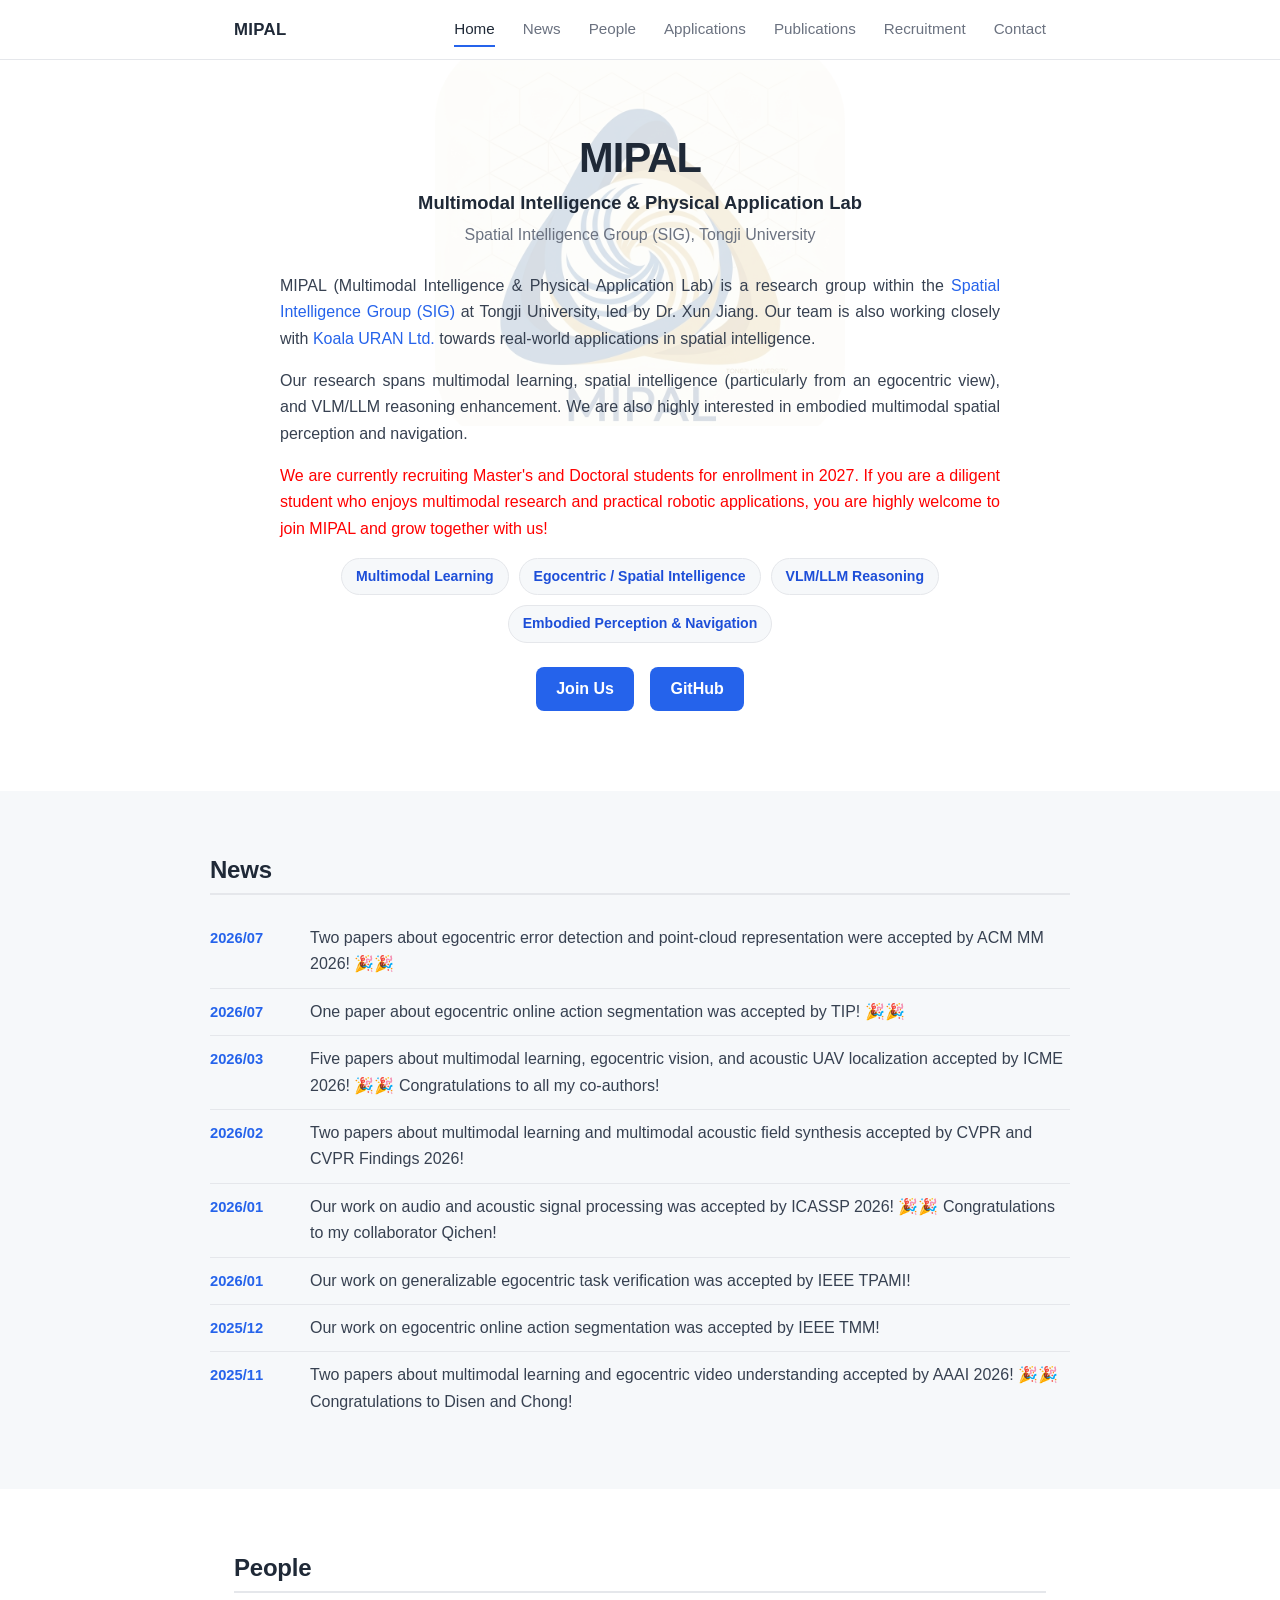
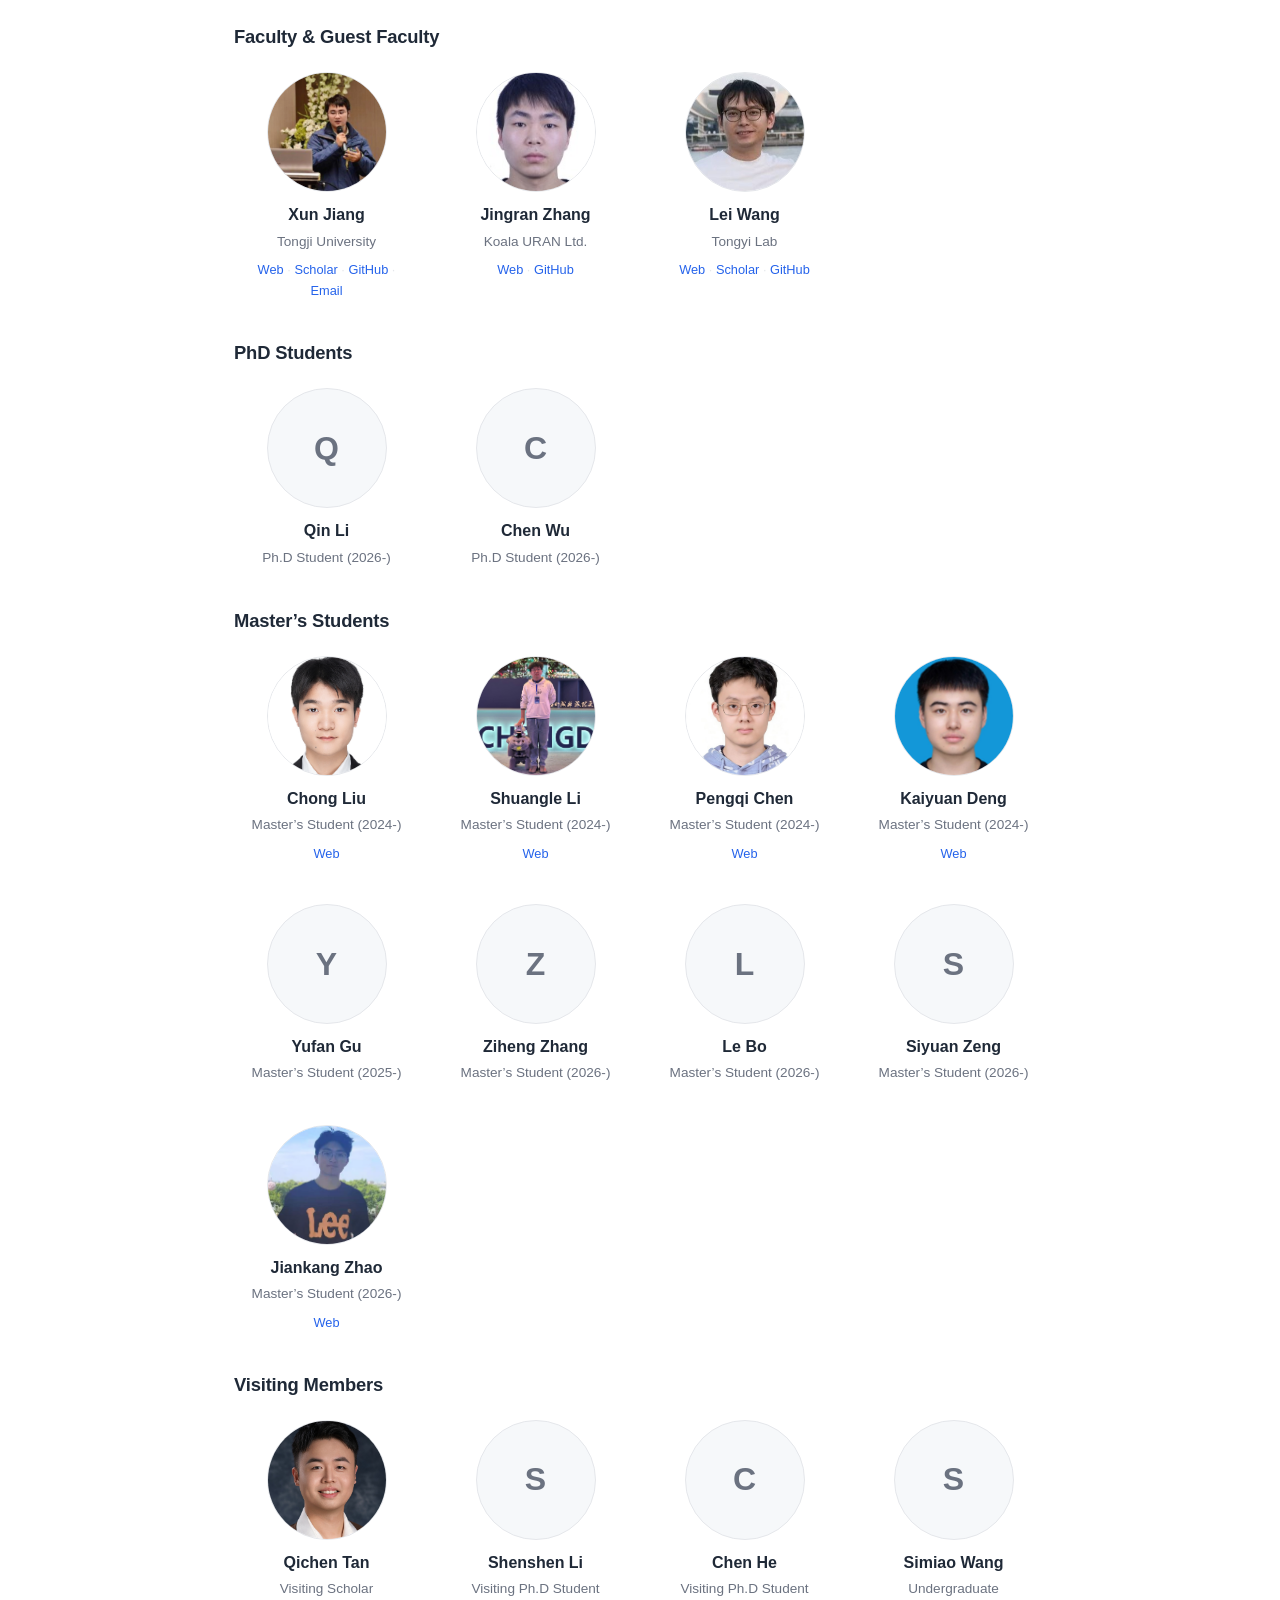
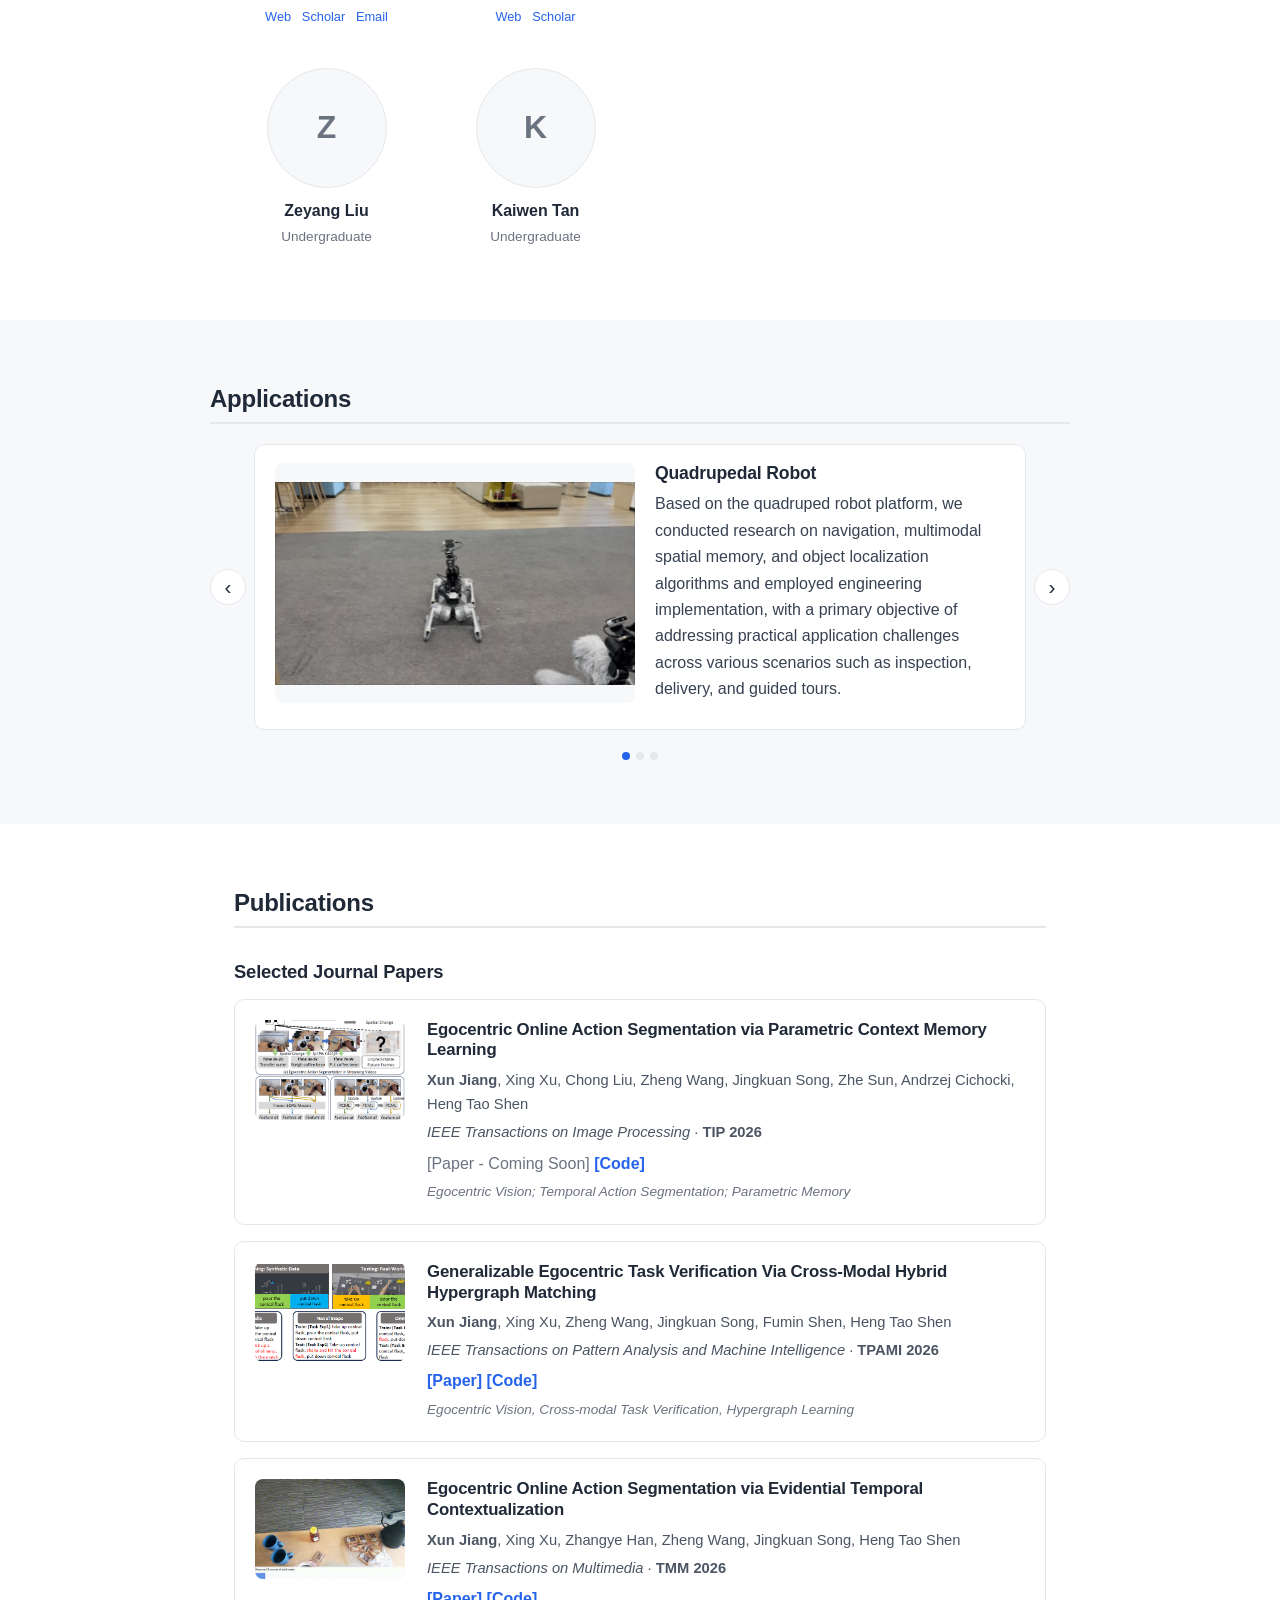
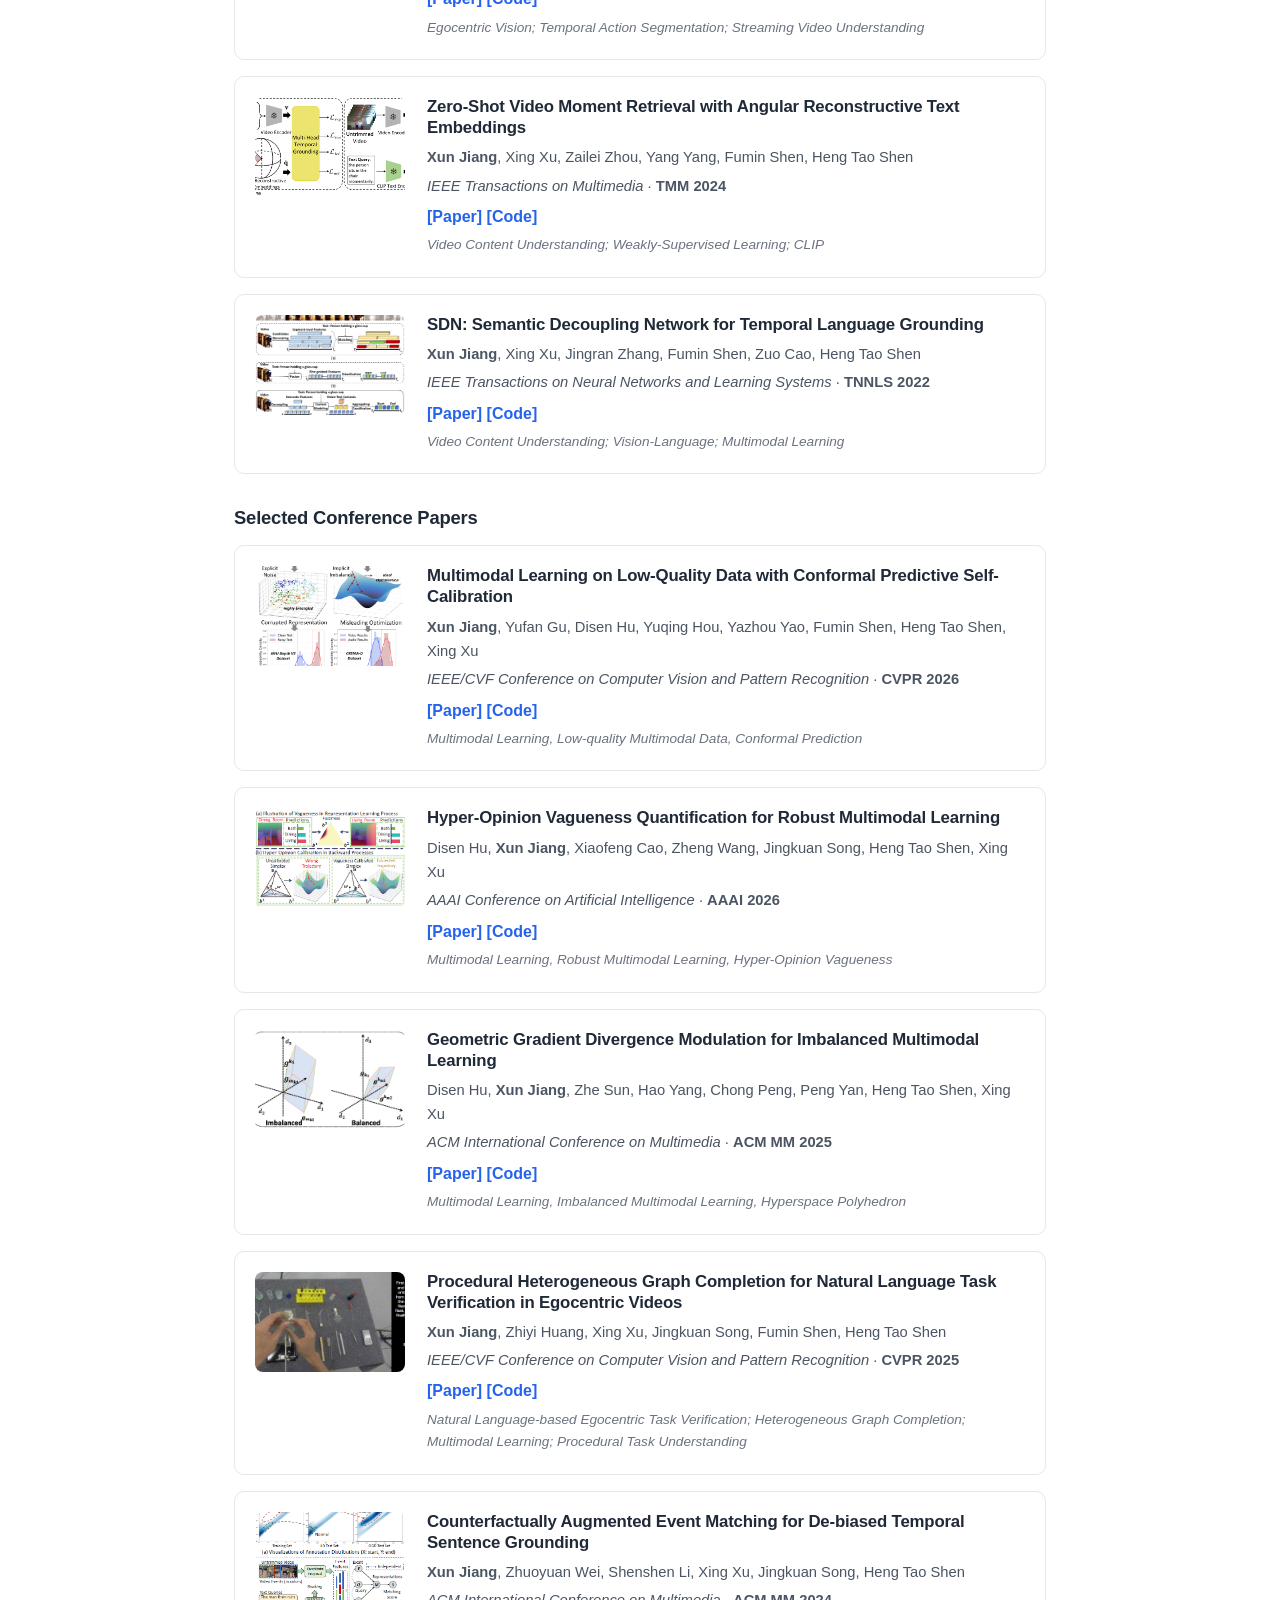
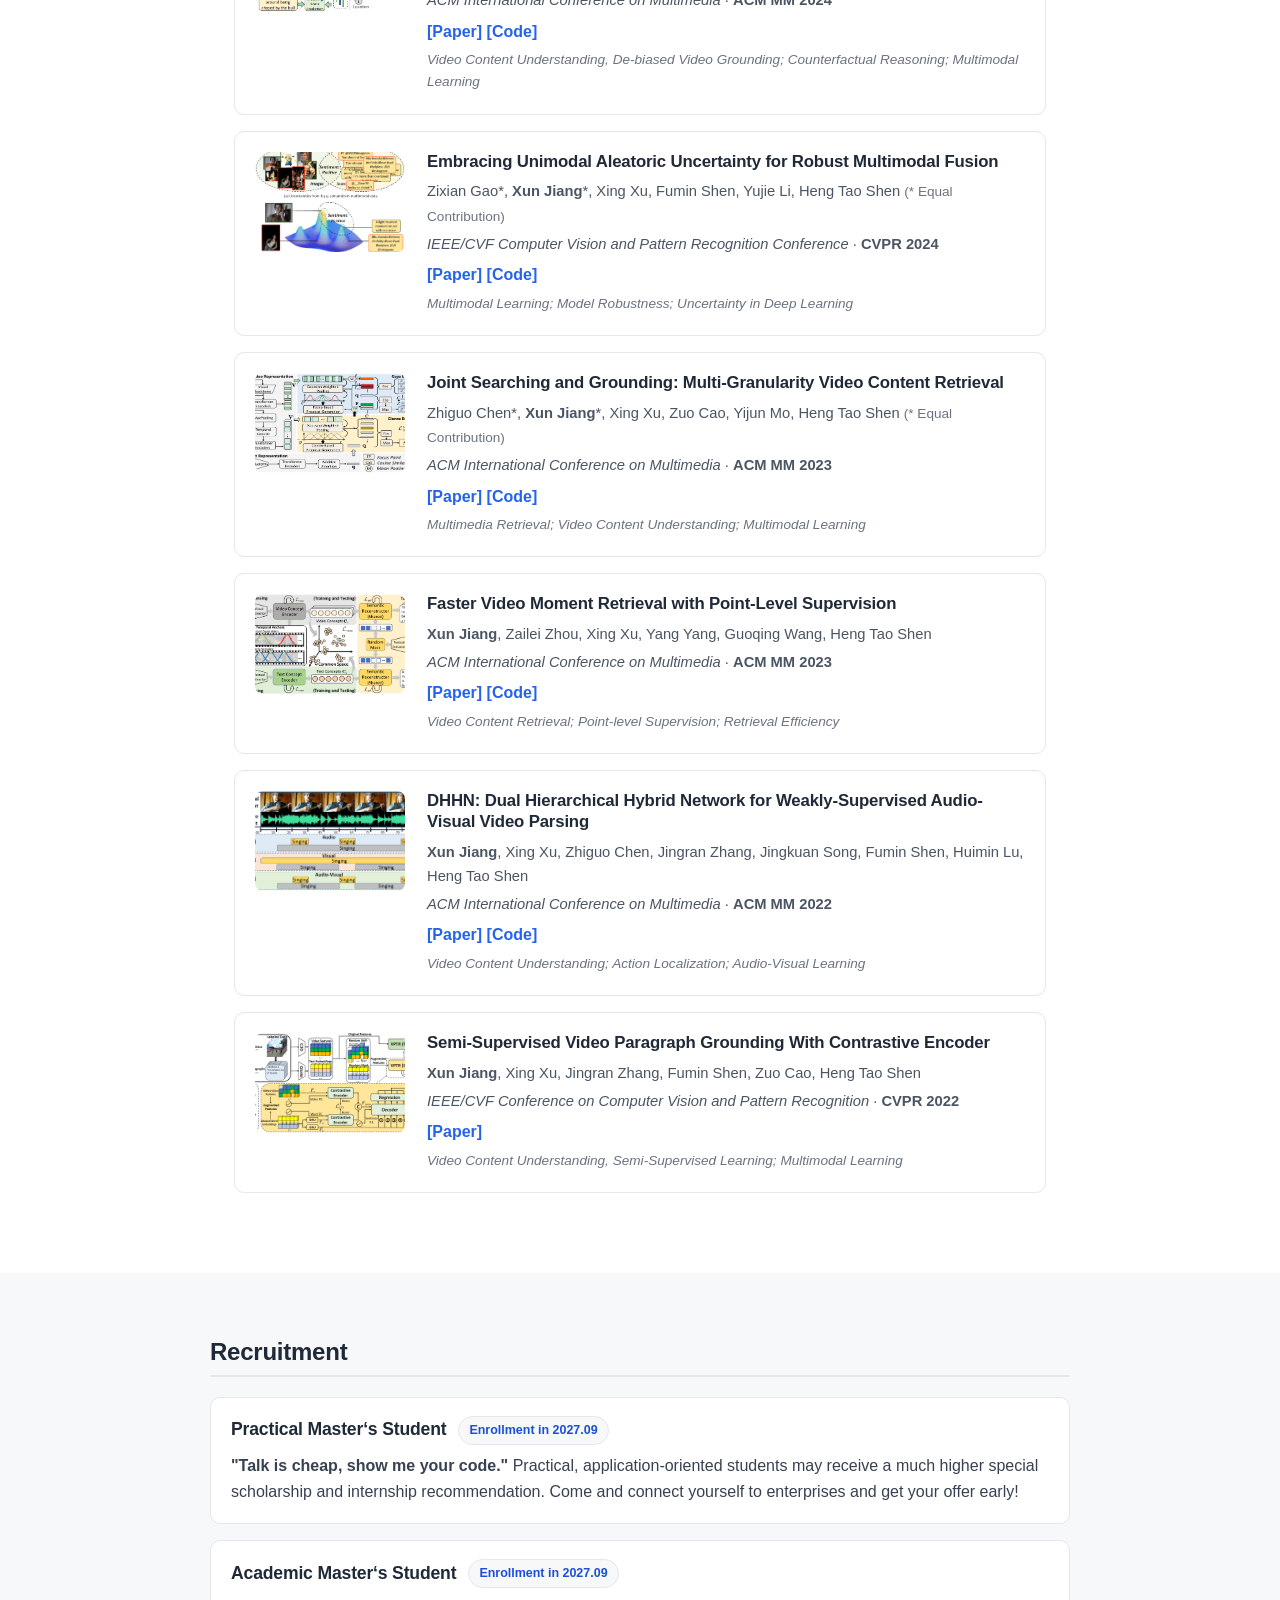
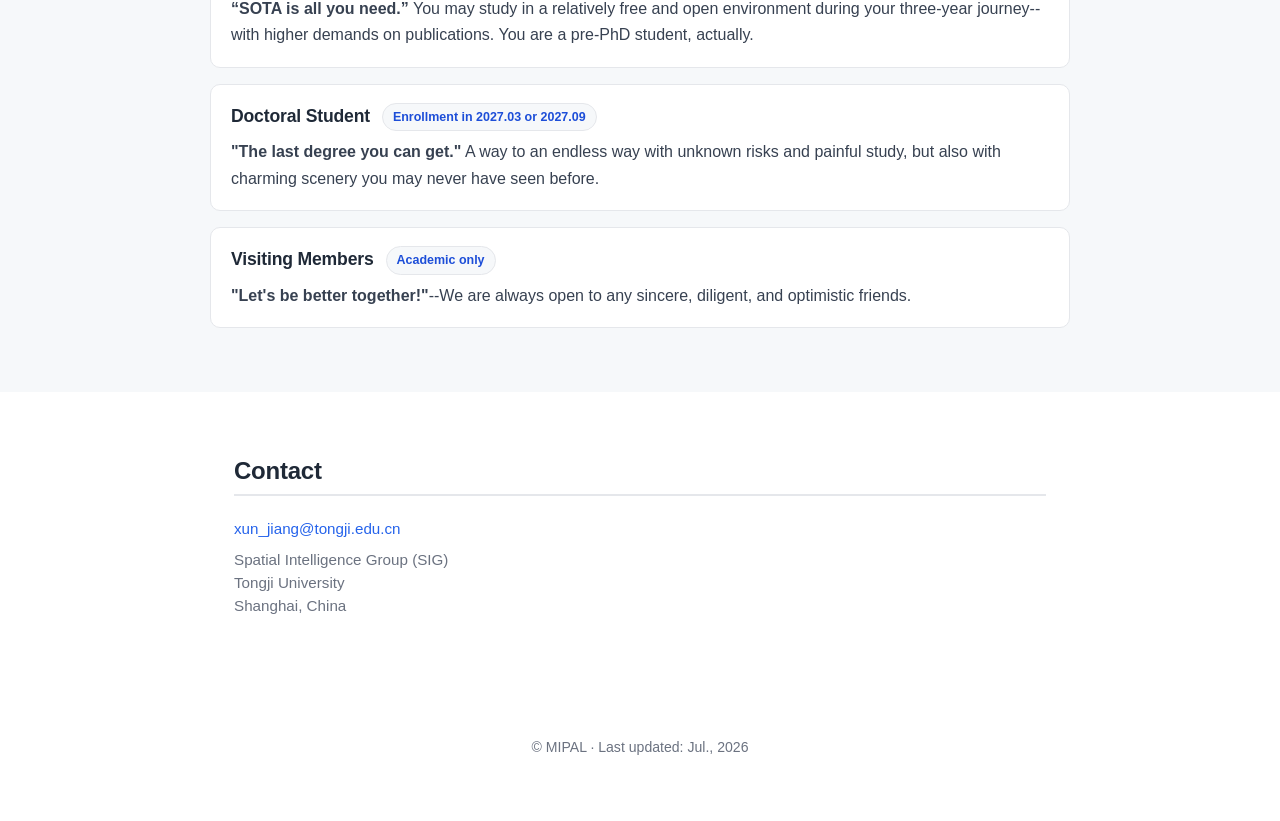
==== commit d5bc9f4d: "chore: update site (2026-07-30)" ====
--- a/index.html
+++ b/index.html
@@ -463,7 +463,7 @@
       <div class="contact-grid">
         <div class="contact-info">
           
-          <div><a href="mailto:xun_jiang@tongji.edu.com">xun_jiang@tongji.edu.com</a></div>
+          <div><a href="mailto:xun_jiang@tongji.edu.cn">xun_jiang@tongji.edu.cn</a></div>
           <div class="contact-address">Spatial Intelligence Group (SIG)<br>Tongji University<br>Shanghai, China</div>
           
           
